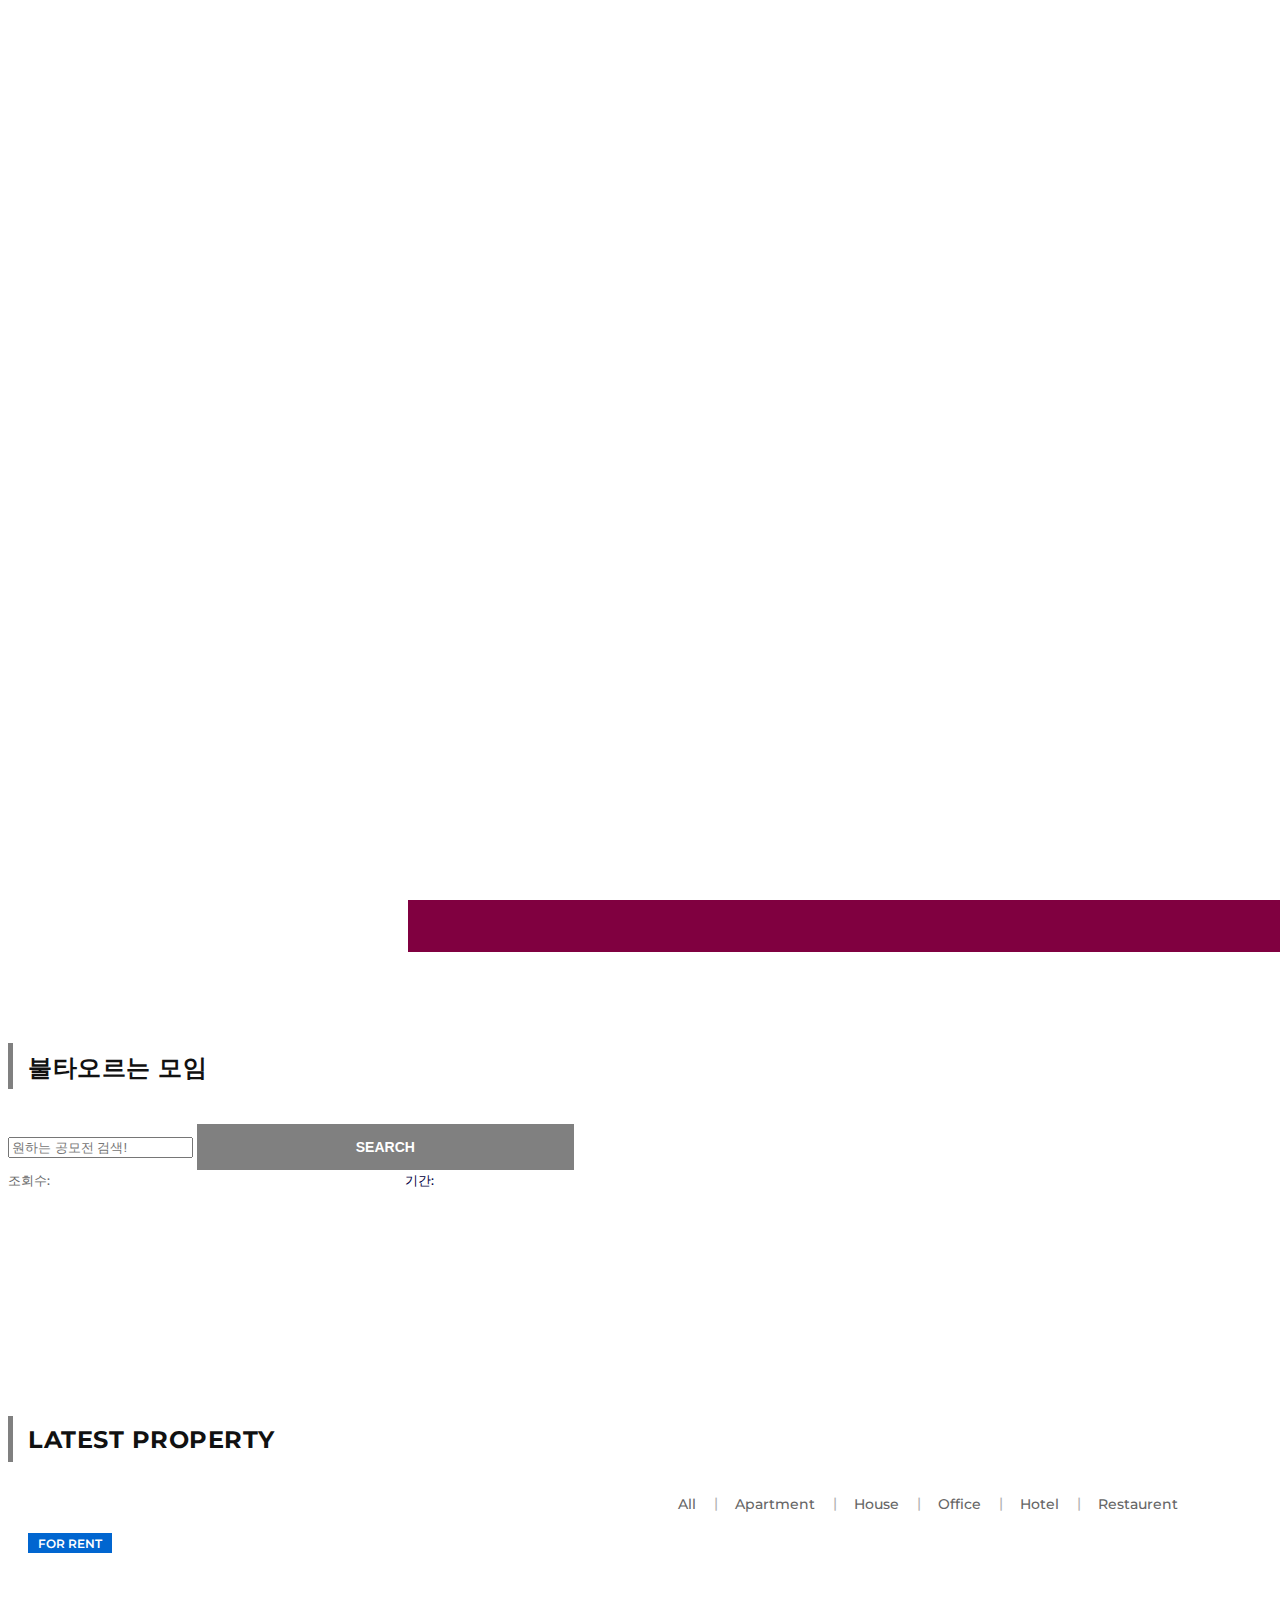
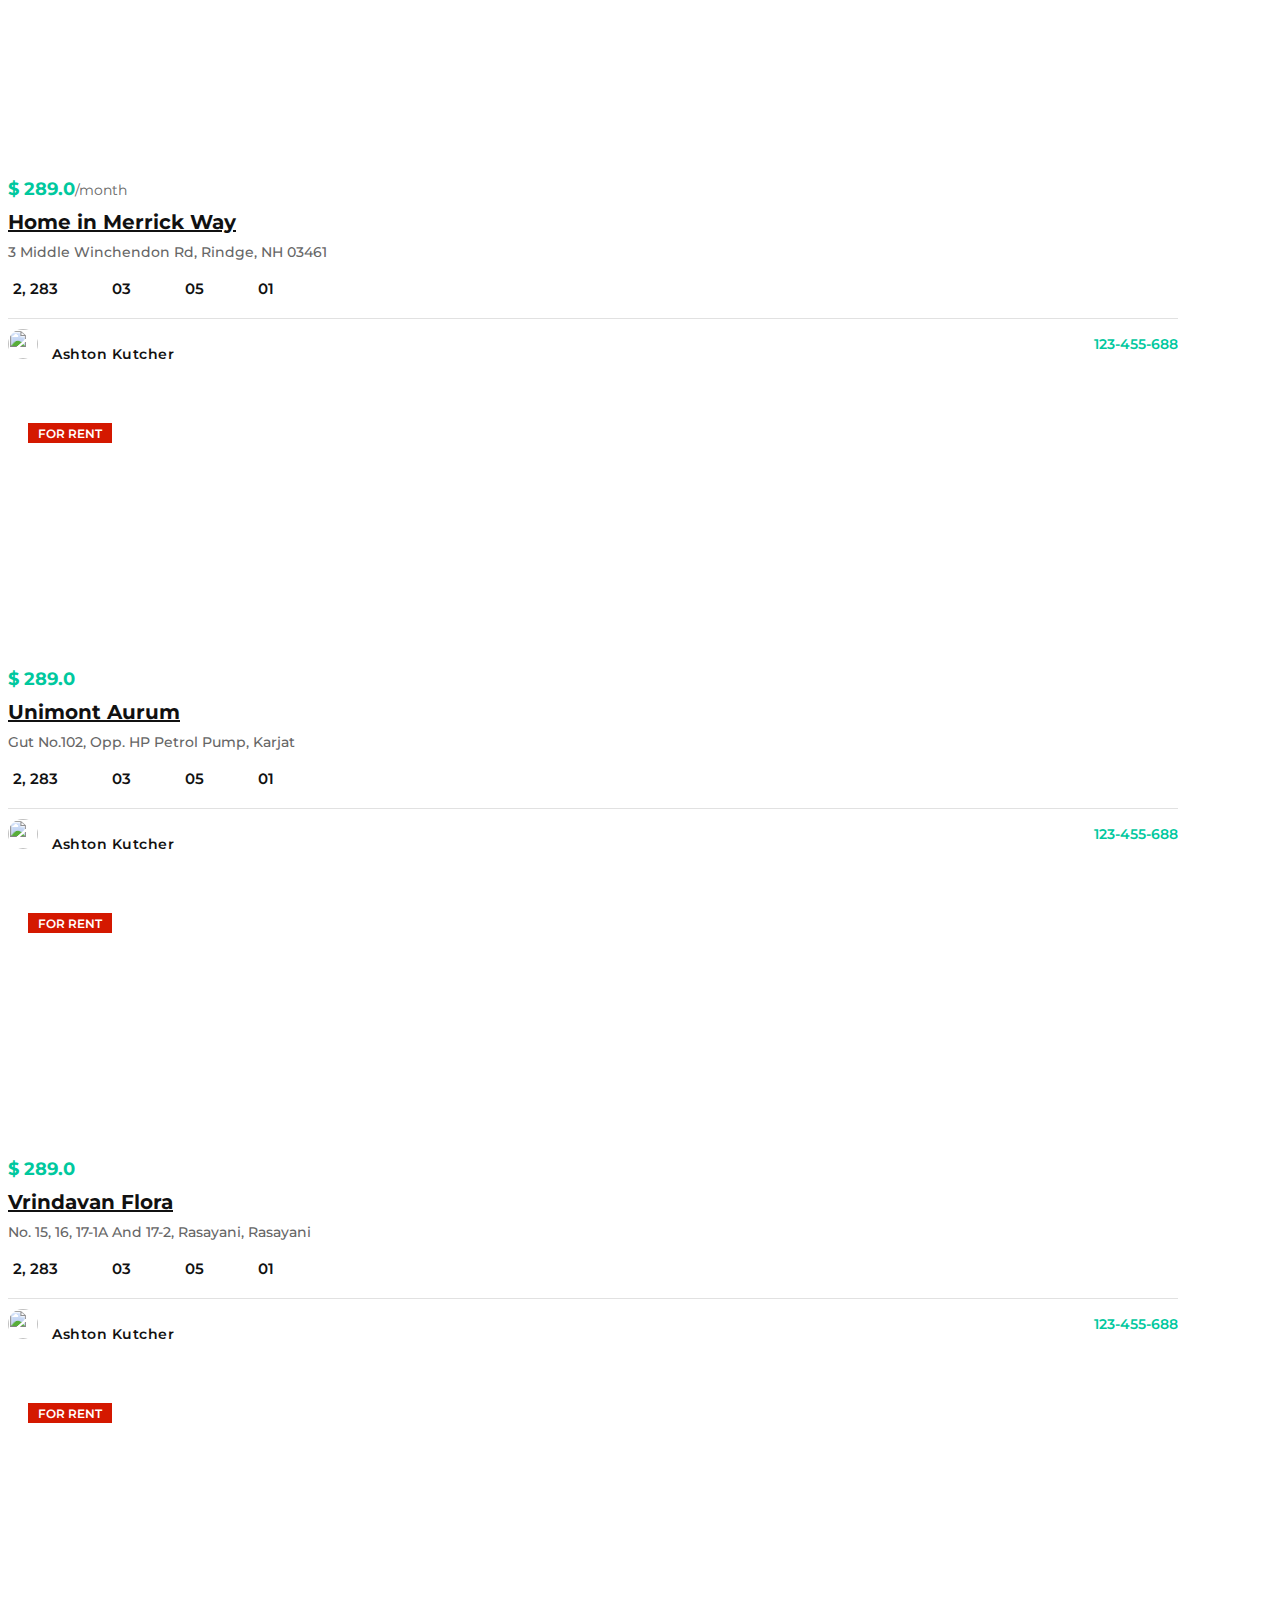
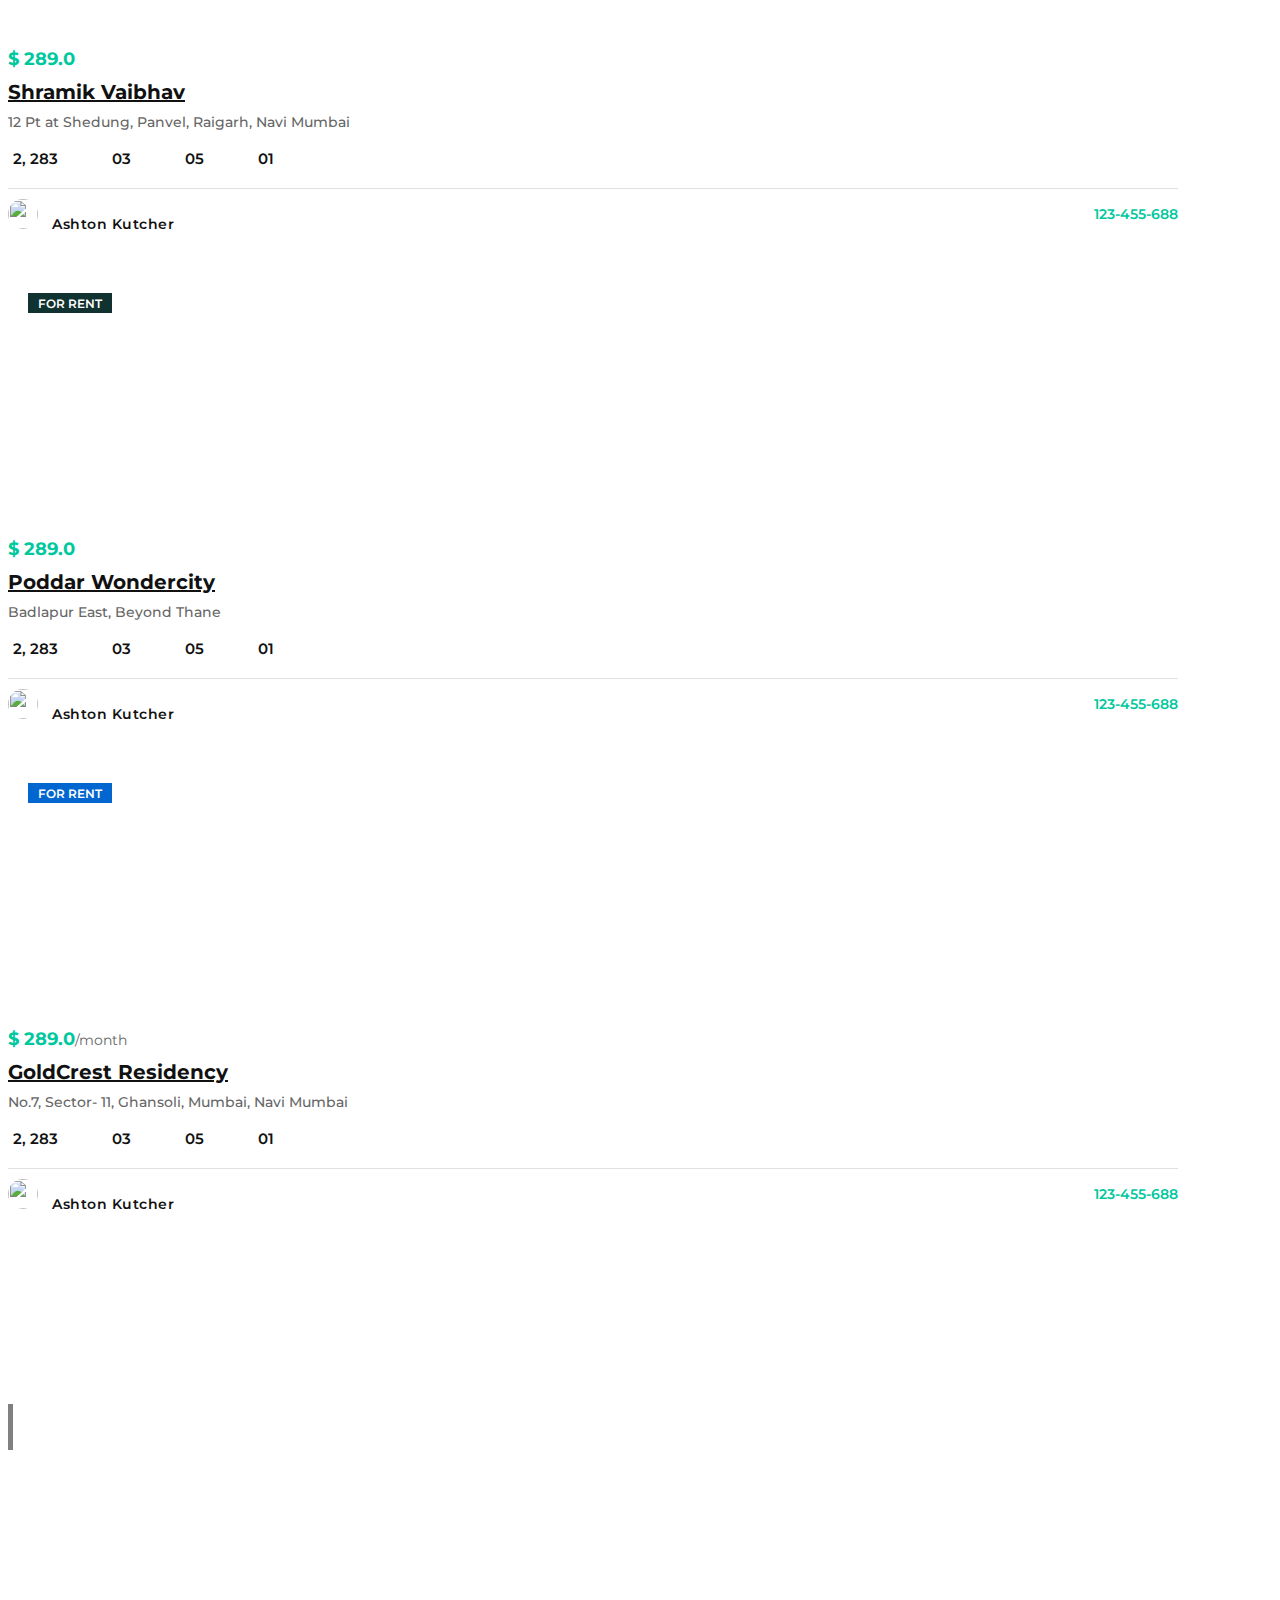
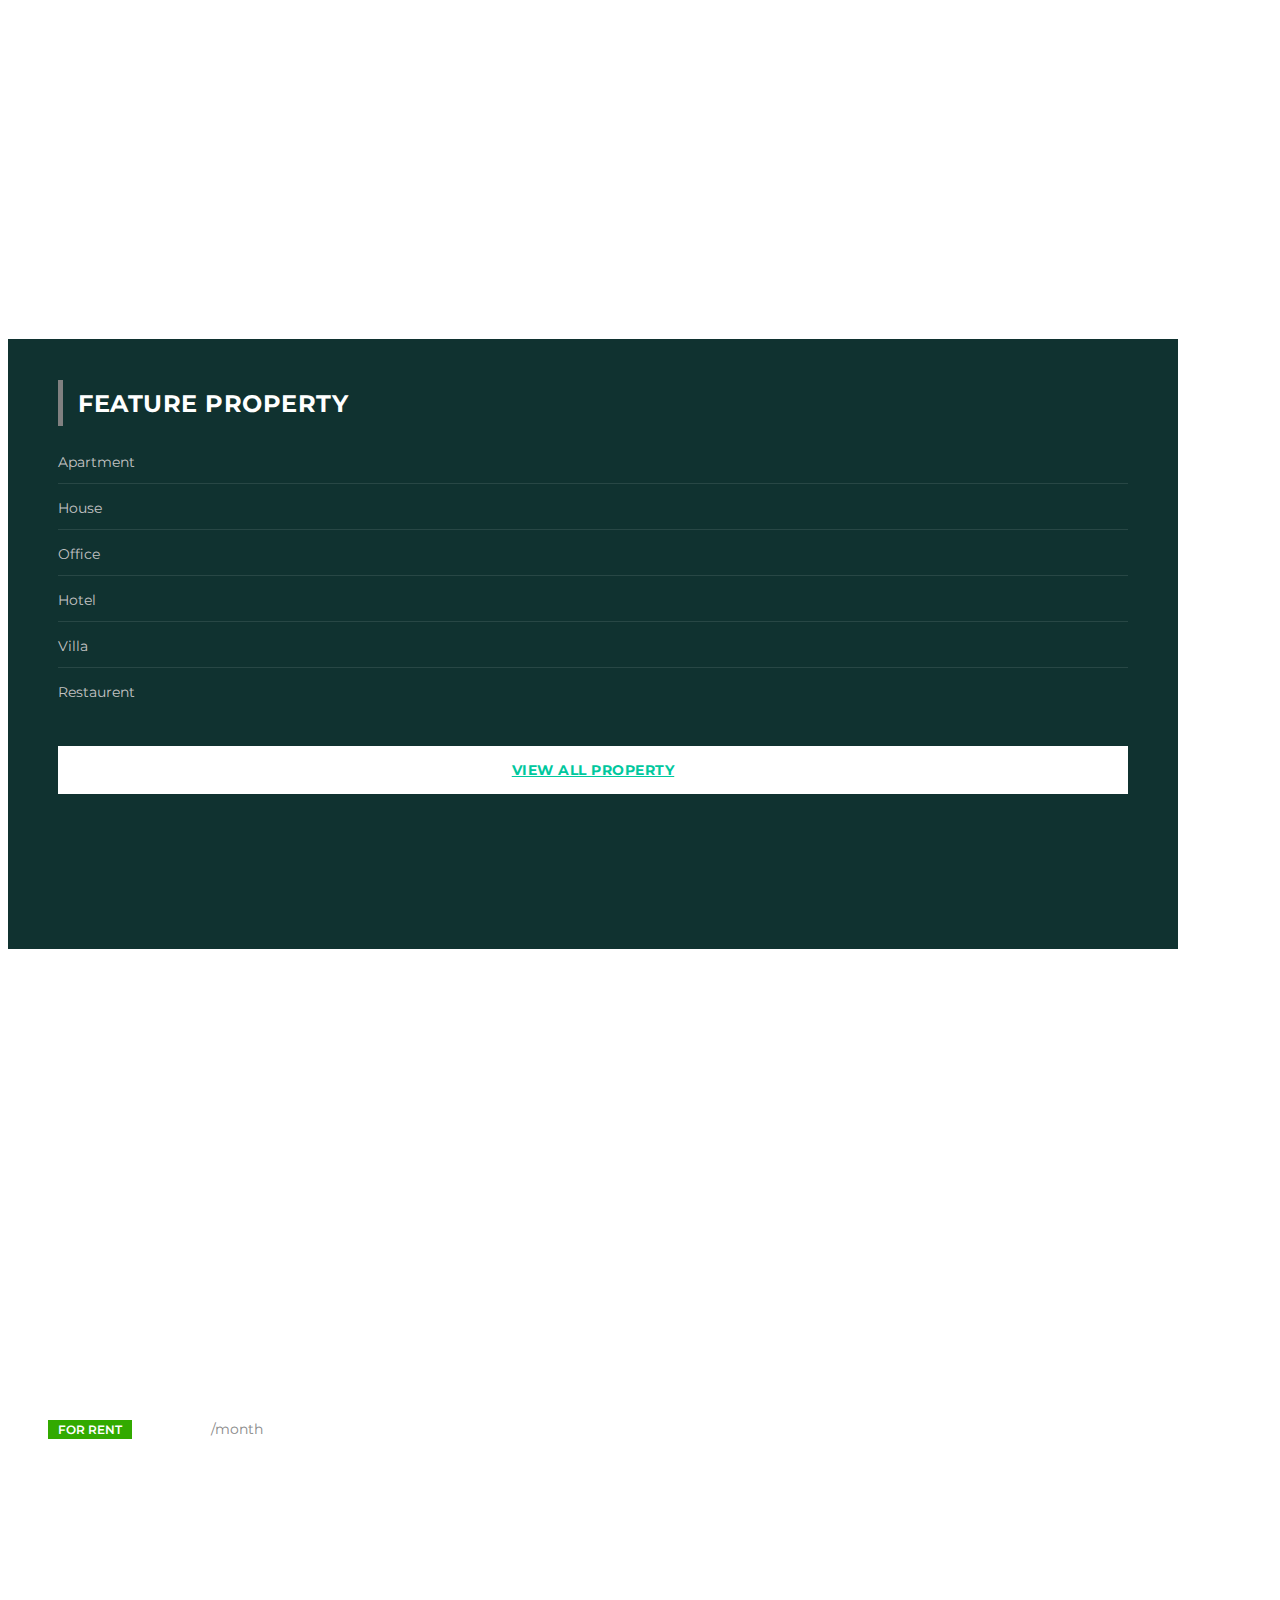
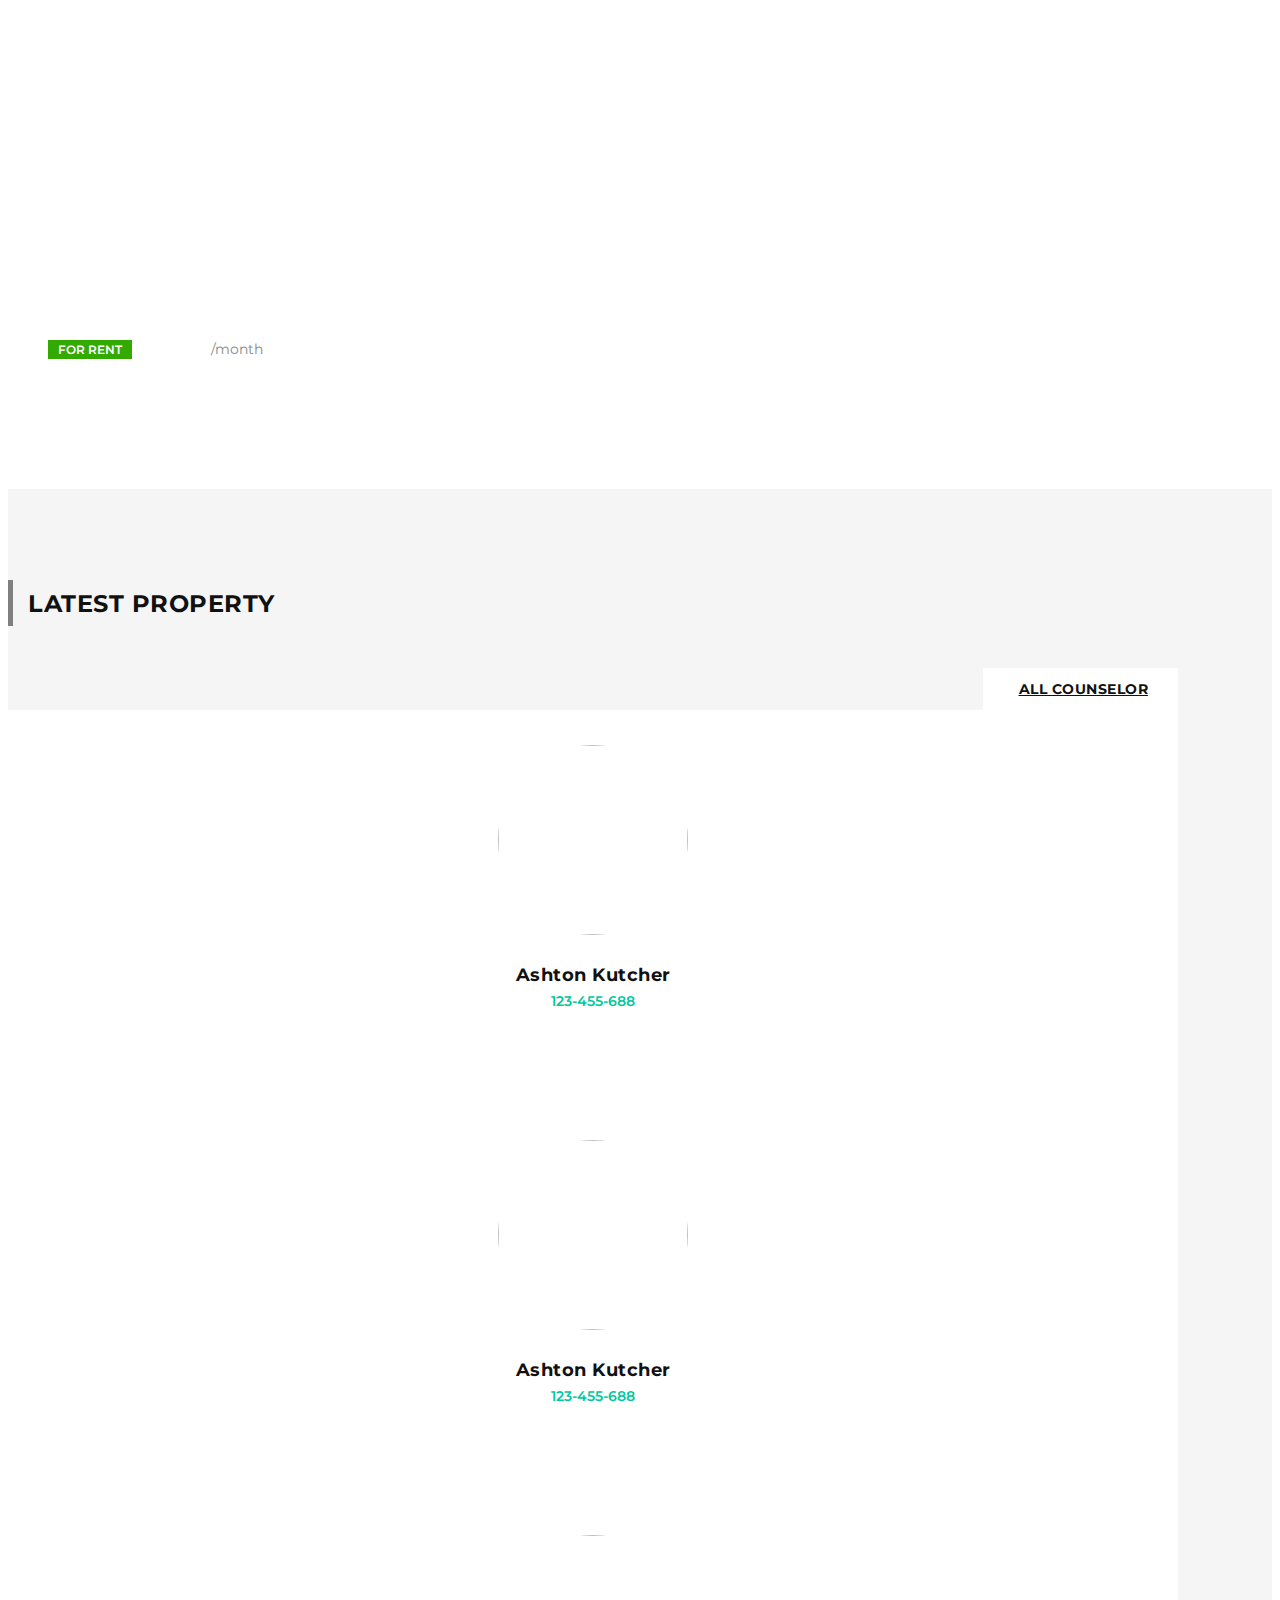
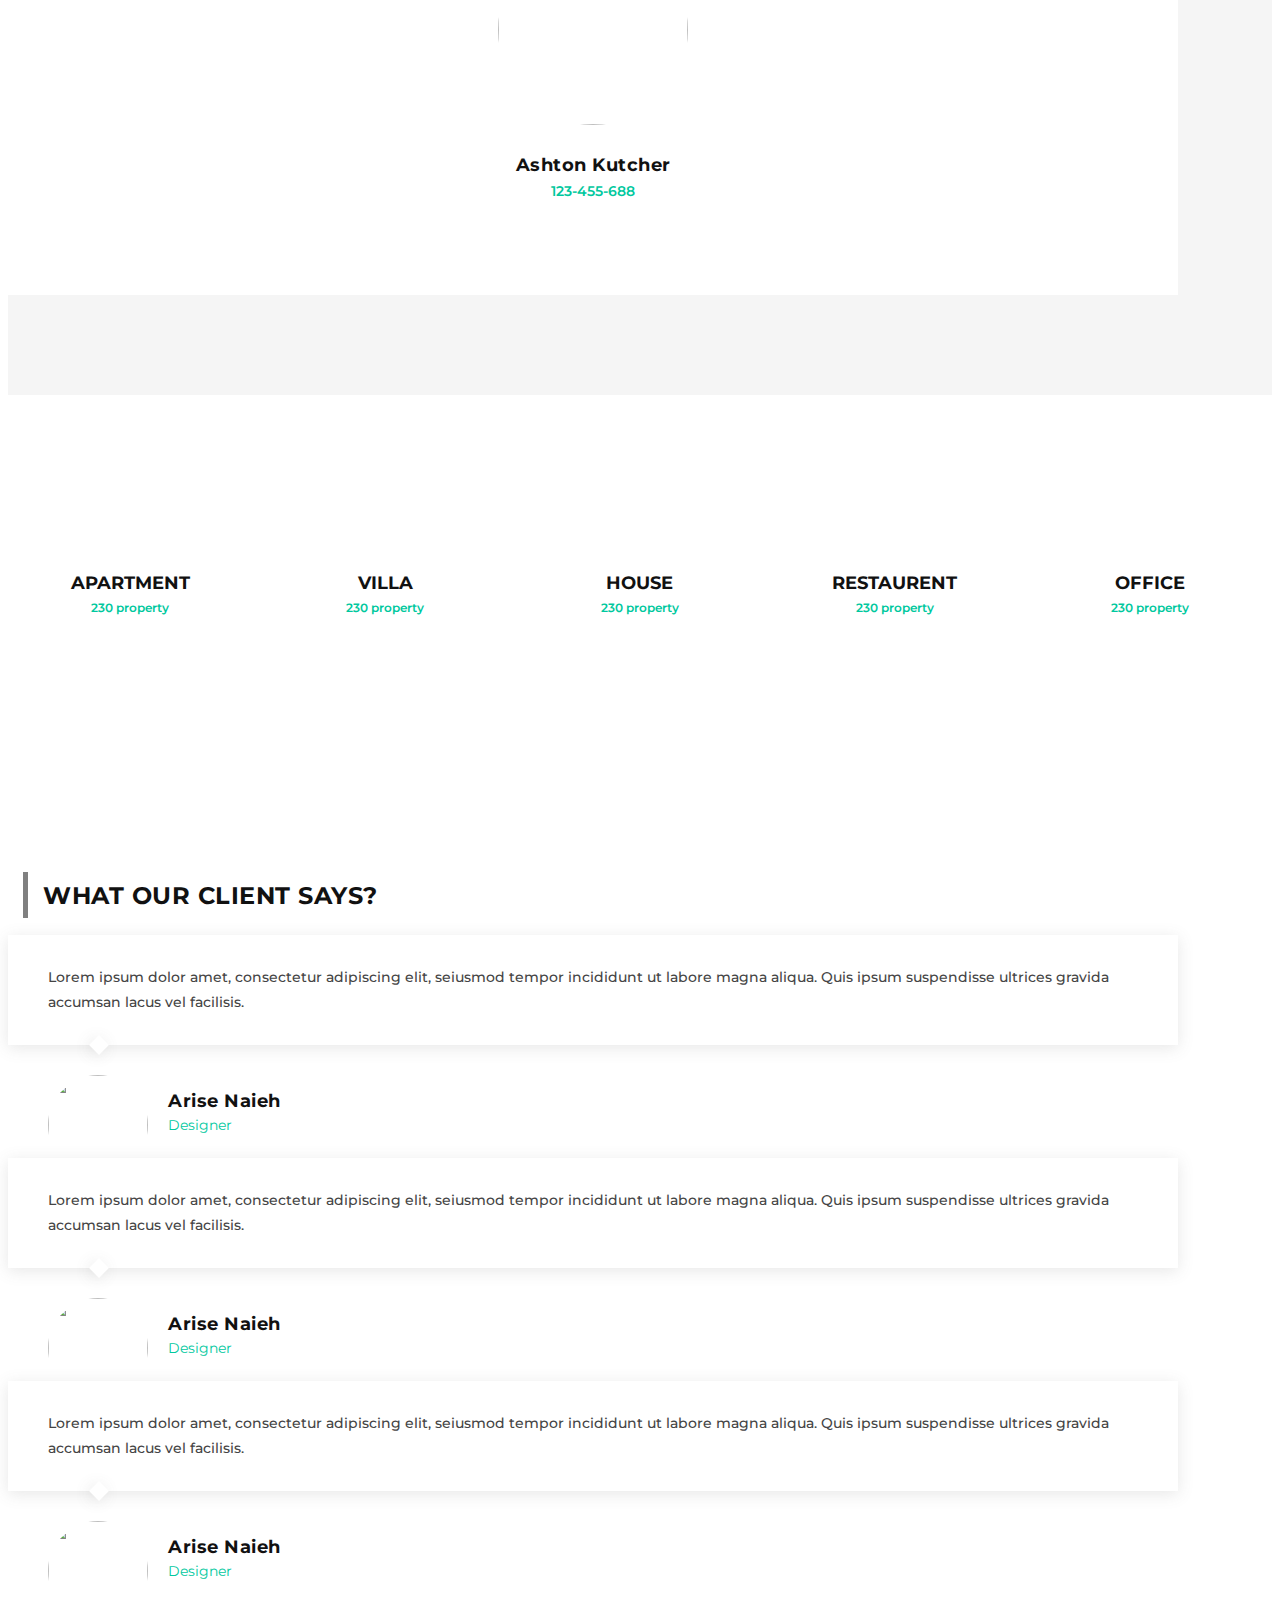
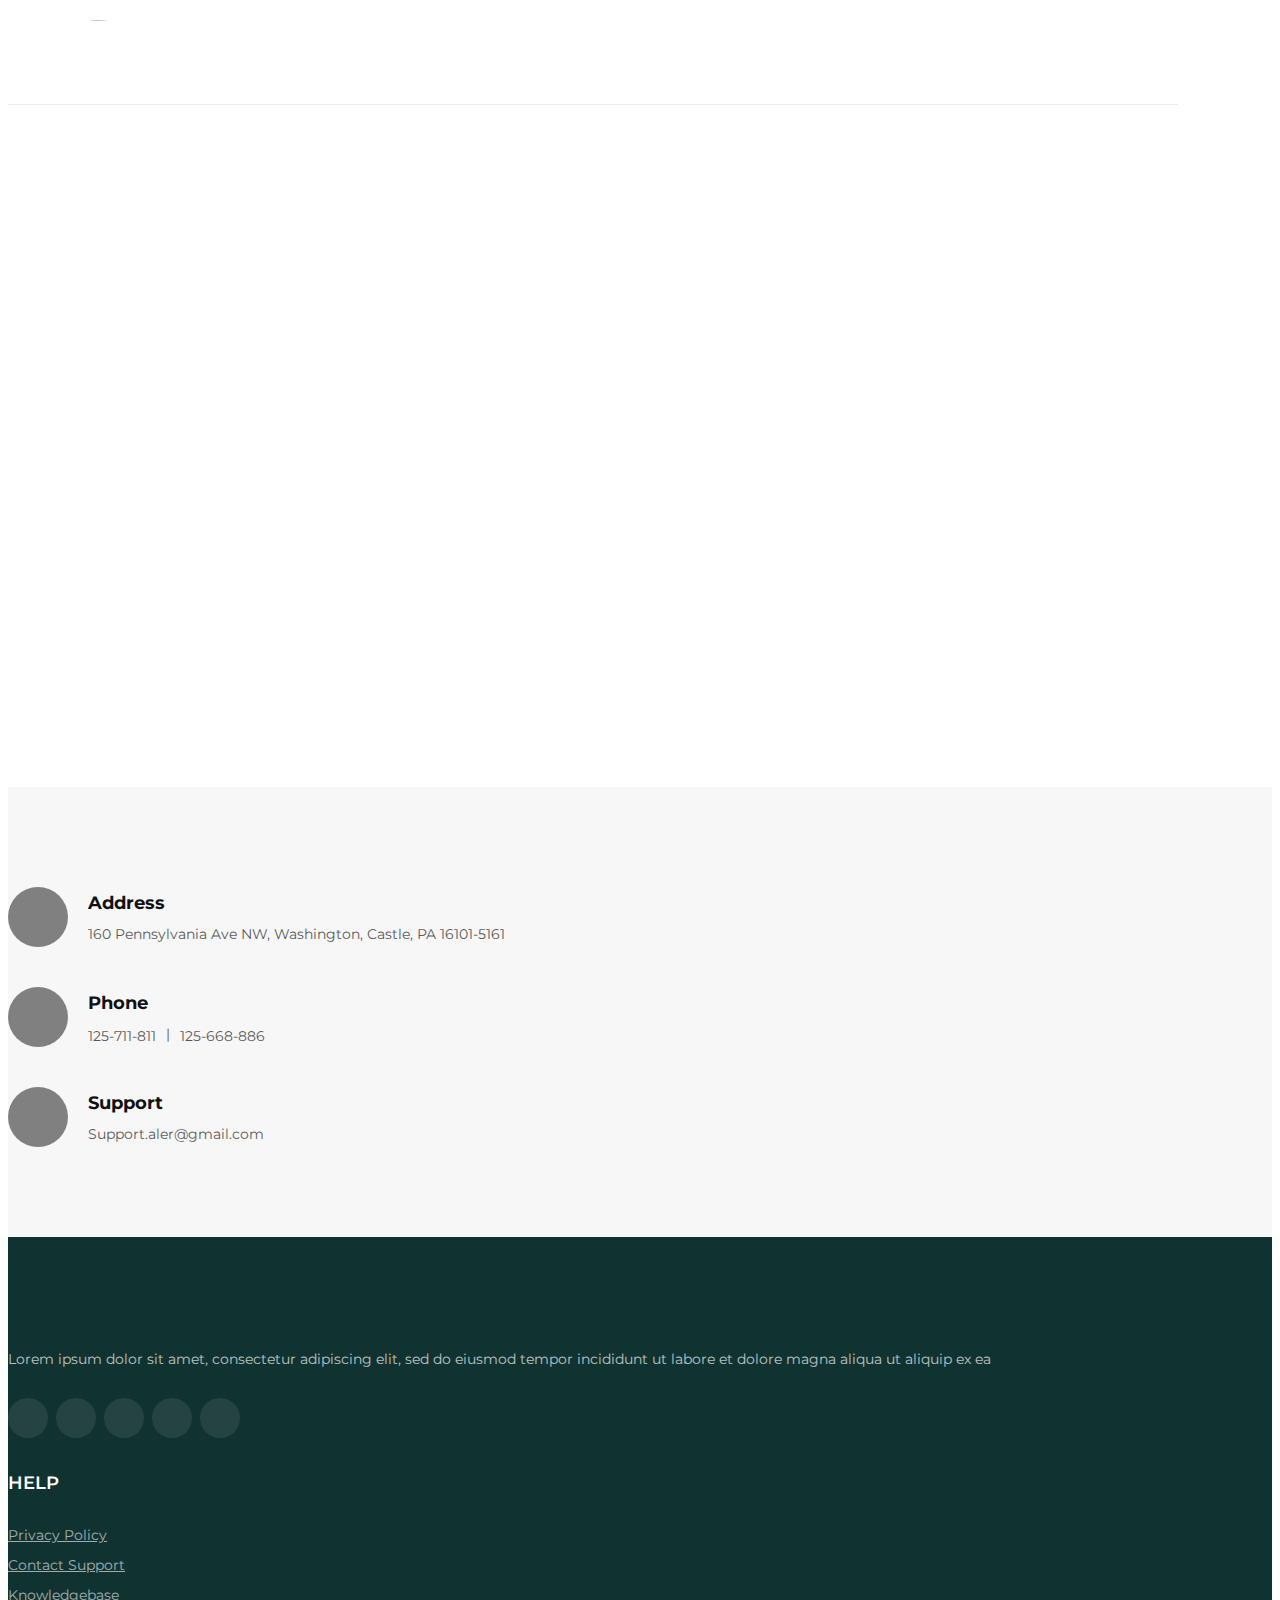
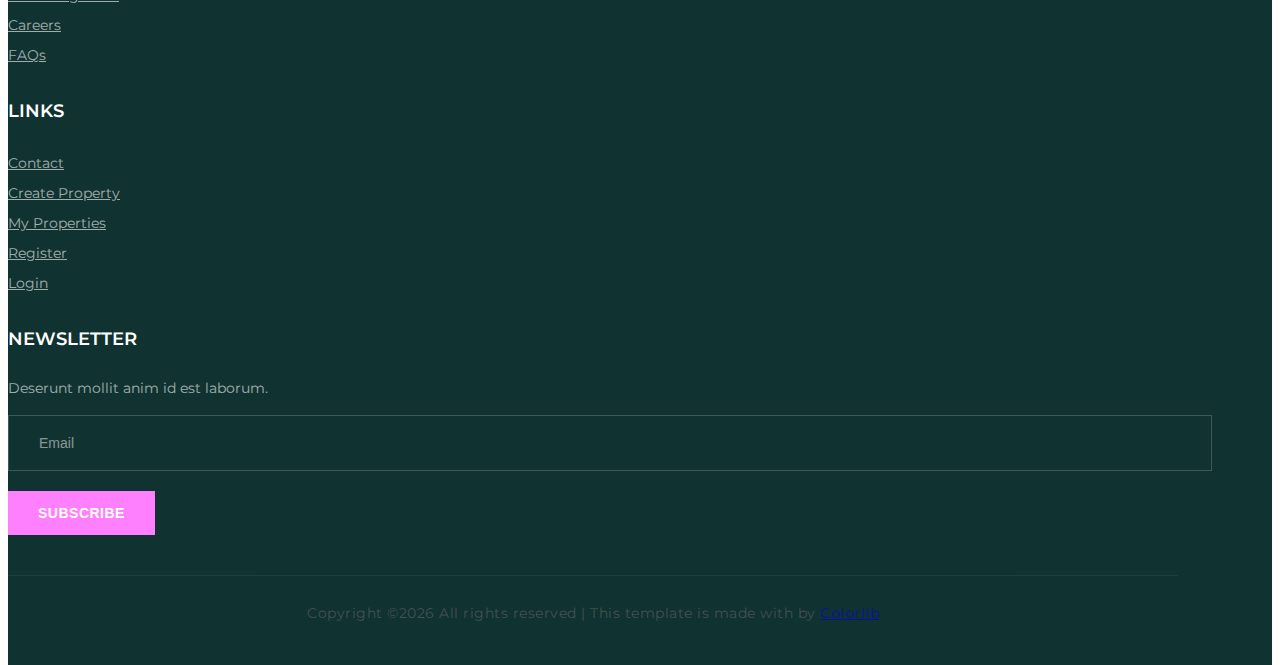
==== LarvaPro/src/main/webapp/index.html @ c8242082 "공모전 배너, 검색창" ====
<!DOCTYPE html>
<html lang="zxx">


<head>
    <meta charset="UTF-8">
    <meta name="description" content="Aler Template">
    <meta name="keywords" content="Aler, unica, creative, html">
    <meta name="viewport" content="width=device-width, initial-scale=1.0">
    <meta http-equiv="X-UA-Compatible" content="ie=edge">
    <title>Aler | Template</title>

    <!-- Google Font -->
    <link href="https://fonts.googleapis.com/css?family=Montserrat:300,400,500,600,700,800,900&display=swap"
        rel="stylesheet">
    <link href="https://fonts.googleapis.com/css?family=Lato:400,700,900&display=swap" rel="stylesheet">

    <!-- Css Styles -->
    <link rel="stylesheet" href="css/bootstrap.min.css" type="text/css">
    <link rel="stylesheet" href="css/font-awesome.min.css" type="text/css">
    <link rel="stylesheet" href="css/elegant-icons.css" type="text/css">
    <link rel="stylesheet" href="css/jquery-ui.min.css" type="text/css">
    <link rel="stylesheet" href="css/nice-select.css" type="text/css">
    <link rel="stylesheet" href="css/owl.carousel.min.css" type="text/css">
    <link rel="stylesheet" href="css/magnific-popup.css" type="text/css">
    <link rel="stylesheet" href="css/slicknav.min.css" type="text/css">
    <link rel="stylesheet" href="css/style.css" type="text/css">
</head>

<body>
    <!-- Page Preloder -->
    <div id="preloder">
        <div class="loader"></div>
    </div>

    <!-- Offcanvas Menu Wrapper Begin -->
    <div class="offcanvas-menu-overlay"></div>
    <div class="offcanvas-menu-wrapper">
        <div class="canvas-close">
            <span class="icon_close"></span>
        </div>
        <div class="logo">
            <a href="./index.html">
                <img src="img/logo/kka1.png" alt="">
            </a>
        </div>
        <div id="mobile-menu-wrap"></div>
        <div class="om-widget">
            <a href="loginJSP.jsp" class="hw-btn"><img src="img/logo/login1.png" alt=""></a>
        </div>
       
    </div>
    <!-- Offcanvas Menu Wrapper End -->

    <!-- Header Section Begin -->
    <header class="header-section">
        <div class="hs-top">
            <div class="container">
                <div class="ten">
                        <div class="logo">
                        	<a href="./index.html"><img src="img/logo/kka1.png" alt=""></a>
						</div>
                        <nav class="nav-menu">
                            <ul style="text-align:center; margin-left:15%;"><!-- 인라인 속성으로 변한 li들을 텍스트로 인식해 중앙정렬 하게 만들어 줌. -->
                                <li class="active">
                                	<a href="./index.html">메인</a>
                                	</li>
                                		<li><a href="#">마이페이지</a>
                                    		<ul class="dropdown" style="display:inline-block; width:150px;">
                                        		<li style="margin-right:40%"><a href="./property.html">내정보</a></li>
                                        		<li style="margin-right:10%"><a href="./profile.html">지원한 공모전</a></li>
                                        		<li style="margin-right:60%"><a href="./property-details.html">팀</a></li>
                                        		<li style="margin-right:40%"><a href="./property-comparison.html">쪽지함</a></li>
                                   			</ul>
                                		</li>
                                	<li><a href="./agents.html">공모전</a></li>
                                	<li><a href="./about.html">팀원모집</a></li>
                            </ul>
                        </nav>
                        	
                        
                    </div>
                <div class="">
                	<a href="loginJSP.jsp" style="margin-left:90%"><img src="img/logo/login1.png" alt=""></a>
                </div>
            </div>
            </div>
            <div class="canvas-open">
                    <span class="icon_menu"></span>
             </div>

        <div class="hs-nav" style="border-bottom: 2px solid #c0c0c0;">
            <div class="container">
                    <div class="pcntSearchText" style="margin:5%; margin-left:27%; height :40px; width : 600px;border:2px solid #1b5ac2; background : #ffffff;"">
                    	<input class = "textBar" type="text" placeholder="원하는 공모전 검색!" 
                    	style="font-size : 16px; width : 500px;height:100%; padding : 10px; border : 0px; outline : none; float : left;">
                    	<button class="searchBtn" style="width :50px;height :100%;border:0px;background : #1b5ac2; outline:none;float:right; color : #ffffff">검색</button>
             		</div>
                </div>
            </div>
 
        
    </header>
    <!-- Header End -->

    <!-- Hero Section Begin -->
    <section class="hero-section" style ="width : 1100px; height : 500px;
    	 margin : 50px 0px 0px 400px;position: relative;" >
        <div class="container" style = "width : 700px;  ">
            <div class="hs-slider owl-carousel">
                <div class="hs-item set-bg" data-setbg="img/hero/gong1.jpg">
                   
                </div>
                <div class="hs-item set-bg" data-setbg="img/hero/gongmoimg1.jpg">
                    <div class="row">
                        
                    </div>
                </div>
                <div class="hs-item set-bg" data-setbg="img/hero/gongmoimg2.jpg">
                    
                </div>
            </div>
        </div>
    </section>
    <!-- Hero Section End -->

    <!-- Search Section Begin -->
    <section class="search-section spad">
        <div class="container">
            <div class="row">
                <div class="col-lg-7">
                    <div class="section-title" >
                        <h4>불타오르는 모임</h4>
                    </div>
                </div>
                <div class="col-lg-5">
                	<div class="change-btn">
                        <div class="cb-item">

                        </div>
                    
                </div>
            </div>
            <div class="search-form-content">
                <form action="#" class="filter-form">
                
                    <div class="gongmoSearch">
                    	<input type="text" placeholder="원하는 공모전 검색!">
                    	<button type="button" class="search-btn sm-width">Search</button>
                    </div>
                    <div class="room-size-range-wrap sm-width">
                        <div class="price-text">
                            <label for="roomsizeRange">조회수:</label>
                            <input type="text" id="roomsizeRange" readonly>
                        </div>
                        <div id="roomsize-range" class="slider"></div>
                    </div>
                    <div class="price-range-wrap sm-width">
                        <div class="price-text">
                            <label for="priceRange">기간:</label>
                            <input type="text" id="priceRange" readonly>
                        </div>
                        <div id="price-range" class="slider"></div>
                    </div>
                    
                	    
                </form>
          </div>
          </div>
                       
    </section>
    <!-- Search Section End -->

    <!-- Property Section Begin -->
    <section class="property-section latest-property-section spad">
        <div class="container">
            <div class="row">
                <div class="col-lg-5">
                    <div class="section-title">
                        <h4>Latest PROPERTY</h4>
                    </div>
                </div>
                <div class="col-lg-7">
                    <div class="property-controls">
                        <ul>
                            <li data-filter="all">All</li>
                            <li data-filter=".apart">Apartment</li>
                            <li data-filter=".house">House</li>
                            <li data-filter=".office">Office</li>
                            <li data-filter=".hotel">Hotel</li>
                            <li data-filter=".restaurent">Restaurent</li>
                        </ul>
                    </div>
                </div>
            </div>
            <div class="row property-filter">
                <div class="col-lg-4 col-md-6 mix all house">
                    <div class="property-item">
                        <div class="pi-pic set-bg" data-setbg="img/property/property-1.jpg">
                            <div class="label">For rent</div>
                        </div>
                        <div class="pi-text">
                            <a href="#" class="heart-icon"><span class="icon_heart_alt"></span></a>
                            <div class="pt-price">$ 289.0<span>/month</span></div>
                            <h5><a href="#">Home in Merrick Way</a></h5>
                            <p><span class="icon_pin_alt"></span> 3 Middle Winchendon Rd, Rindge, NH 03461</p>
                            <ul>
                                <li><i class="fa fa-object-group"></i> 2, 283</li>
                                <li><i class="fa fa-bathtub"></i> 03</li>
                                <li><i class="fa fa-bed"></i> 05</li>
                                <li><i class="fa fa-automobile"></i> 01</li>
                            </ul>
                            <div class="pi-agent">
                                <div class="pa-item">
                                    <div class="pa-info">
                                        <img src="img/property/posted-by/pb-1.jpg" alt="">
                                        <h6>Ashton Kutcher</h6>
                                    </div>
                                    <div class="pa-text">
                                        123-455-688
                                    </div>
                                </div>
                            </div>
                        </div>
                    </div>
                </div>
                <div class="col-lg-4 col-md-6 mix all restaurent hotel">
                    <div class="property-item">
                        <div class="pi-pic set-bg" data-setbg="img/property/property-2.jpg">
                            <div class="label c-red">For rent</div>
                        </div>
                        <div class="pi-text">
                            <a href="#" class="heart-icon"><span class="icon_heart_alt"></span></a>
                            <div class="pt-price">$ 289.0</div>
                            <h5><a href="#">Unimont Aurum</a></h5>
                            <p><span class="icon_pin_alt"></span> Gut No.102, Opp. HP Petrol Pump, Karjat</p>
                            <ul>
                                <li><i class="fa fa-object-group"></i> 2, 283</li>
                                <li><i class="fa fa-bathtub"></i> 03</li>
                                <li><i class="fa fa-bed"></i> 05</li>
                                <li><i class="fa fa-automobile"></i> 01</li>
                            </ul>
                            <div class="pi-agent">
                                <div class="pa-item">
                                    <div class="pa-info">
                                        <img src="img/property/posted-by/pb-1.jpg" alt="">
                                        <h6>Ashton Kutcher</h6>
                                    </div>
                                    <div class="pa-text">
                                        123-455-688
                                    </div>
                                </div>
                            </div>
                        </div>
                    </div>
                </div>
                <div class="col-lg-4 col-md-6 mix all apart office">
                    <div class="property-item">
                        <div class="pi-pic set-bg" data-setbg="img/property/property-2.jpg">
                            <div class="label c-red">For rent</div>
                        </div>
                        <div class="pi-text">
                            <a href="#" class="heart-icon"><span class="icon_heart_alt"></span></a>
                            <div class="pt-price">$ 289.0</div>
                            <h5><a href="#">Vrindavan Flora</a></h5>
                            <p><span class="icon_pin_alt"></span> No. 15, 16, 17-1A And 17-2, Rasayani, Rasayani</p>
                            <ul>
                                <li><i class="fa fa-object-group"></i> 2, 283</li>
                                <li><i class="fa fa-bathtub"></i> 03</li>
                                <li><i class="fa fa-bed"></i> 05</li>
                                <li><i class="fa fa-automobile"></i> 01</li>
                            </ul>
                            <div class="pi-agent">
                                <div class="pa-item">
                                    <div class="pa-info">
                                        <img src="img/property/posted-by/pb-1.jpg" alt="">
                                        <h6>Ashton Kutcher</h6>
                                    </div>
                                    <div class="pa-text">
                                        123-455-688
                                    </div>
                                </div>
                            </div>
                        </div>
                    </div>
                </div>
                <div class="col-lg-4 col-md-6 mix all hotel restaruent">
                    <div class="property-item">
                        <div class="pi-pic set-bg" data-setbg="img/property/property-4.jpg">
                            <div class="label c-red">For rent</div>
                        </div>
                        <div class="pi-text">
                            <a href="#" class="heart-icon"><span class="icon_heart_alt"></span></a>
                            <div class="pt-price">$ 289.0</div>
                            <h5><a href="#">Shramik Vaibhav</a></h5>
                            <p><span class="icon_pin_alt"></span> 12 Pt at Shedung, Panvel, Raigarh, Navi Mumbai</p>
                            <ul>
                                <li><i class="fa fa-object-group"></i> 2, 283</li>
                                <li><i class="fa fa-bathtub"></i> 03</li>
                                <li><i class="fa fa-bed"></i> 05</li>
                                <li><i class="fa fa-automobile"></i> 01</li>
                            </ul>
                            <div class="pi-agent">
                                <div class="pa-item">
                                    <div class="pa-info">
                                        <img src="img/property/posted-by/pb-1.jpg" alt="">
                                        <h6>Ashton Kutcher</h6>
                                    </div>
                                    <div class="pa-text">
                                        123-455-688
                                    </div>
                                </div>
                            </div>
                        </div>
                    </div>
                </div>
                <div class="col-lg-4 col-md-6 mix all office hotel">
                    <div class="property-item">
                        <div class="pi-pic set-bg" data-setbg="img/property/property-5.jpg">
                            <div class="label c-magenta">For rent</div>
                        </div>
                        <div class="pi-text">
                            <a href="#" class="heart-icon"><span class="icon_heart_alt"></span></a>
                            <div class="pt-price">$ 289.0</div>
                            <h5><a href="#">Poddar Wondercity</a></h5>
                            <p><span class="icon_pin_alt"></span> Badlapur East, Beyond Thane</p>
                            <ul>
                                <li><i class="fa fa-object-group"></i> 2, 283</li>
                                <li><i class="fa fa-bathtub"></i> 03</li>
                                <li><i class="fa fa-bed"></i> 05</li>
                                <li><i class="fa fa-automobile"></i> 01</li>
                            </ul>
                            <div class="pi-agent">
                                <div class="pa-item">
                                    <div class="pa-info">
                                        <img src="img/property/posted-by/pb-1.jpg" alt="">
                                        <h6>Ashton Kutcher</h6>
                                    </div>
                                    <div class="pa-text">
                                        123-455-688
                                    </div>
                                </div>
                            </div>
                        </div>
                    </div>
                </div>
                <div class="col-lg-4 col-md-6 mix house apart office">
                    <div class="property-item">
                        <div class="pi-pic set-bg" data-setbg="img/property/property-6.jpg">
                            <div class="label">For rent</div>
                        </div>
                        <div class="pi-text">
                            <a href="#" class="heart-icon"><span class="icon_heart_alt"></span></a>
                            <div class="pt-price">$ 289.0<span>/month</span></div>
                            <h5><a href="#">GoldCrest Residency</a></h5>
                            <p><span class="icon_pin_alt"></span> No.7, Sector- 11, Ghansoli, Mumbai, Navi Mumbai</p>
                            <ul>
                                <li><i class="fa fa-object-group"></i> 2, 283</li>
                                <li><i class="fa fa-bathtub"></i> 03</li>
                                <li><i class="fa fa-bed"></i> 05</li>
                                <li><i class="fa fa-automobile"></i> 01</li>
                            </ul>
                            <div class="pi-agent">
                                <div class="pa-item">
                                    <div class="pa-info">
                                        <img src="img/property/posted-by/pb-1.jpg" alt="">
                                        <h6>Ashton Kutcher</h6>
                                    </div>
                                    <div class="pa-text">
                                        123-455-688
                                    </div>
                                </div>
                            </div>
                        </div>
                    </div>
                </div>
            </div>
        </div>
    </section>
    <!-- Property Section End -->

    <!-- Chooseus Section Begin -->
    <section class="chooseus-section spad set-bg" data-setbg="img/chooseus/chooseus-bg.jpg">
        <div class="container">
            <div class="row">
                <div class="col-lg-8">
                    <div class="chooseus-text">
                        <div class="section-title">
                            <h4>Why choose us</h4>
                        </div>
                        <p>Lorem Ipsum has been the industry’s standard dummy text ever since the 1500s, when an unknown
                            printer took a galley of type and scrambled it to make a type specimen book.</p>
                    </div>
                    <div class="chooseus-features">
                        <div class="cf-item">
                            <div class="cf-pic">
                                <img src="img/chooseus/chooseus-icon-1.png" alt="">
                            </div>
                            <div class="cf-text">
                                <h5>Find your future home</h5>
                                <p>We help you find a new home by offering a smart real estate.</p>
                            </div>
                        </div>
                        <div class="cf-item">
                            <div class="cf-pic">
                                <img src="img/chooseus/chooseus-icon-2.png" alt="">
                            </div>
                            <div class="cf-text">
                                <h5>Buy or rent homes</h5>
                                <p>Millions of houses and apartments in your favourite cities</p>
                            </div>
                        </div>
                        <div class="cf-item">
                            <div class="cf-pic">
                                <img src="img/chooseus/chooseus-icon-3.png" alt="">
                            </div>
                            <div class="cf-text">
                                <h5>Experienced agents</h5>
                                <p>Find an agent who knows your market best</p>
                            </div>
                        </div>
                        <div class="cf-item">
                            <div class="cf-pic">
                                <img src="img/chooseus/chooseus-icon-4.png" alt="">
                            </div>
                            <div class="cf-text">
                                <h5>List your own property</h5>
                                <p>Sign up now and sell or rent your own properties</p>
                            </div>
                        </div>
                    </div>
                </div>
            </div>
        </div>
    </section>
    <!-- Chooseus Section End -->

    <!-- Feature Property Section Begin -->
    <section class="feature-property-section spad">
        <div class="container">
            <div class="row">
                <div class="col-lg-4 p-0">
                    <div class="feature-property-left">
                        <div class="section-title">
                            <h4>Feature PROPERTY</h4>
                        </div>
                        <ul>
                            <li>Apartment</li>
                            <li>House</li>
                            <li>Office</li>
                            <li>Hotel</li>
                            <li>Villa</li>
                            <li>Restaurent</li>
                        </ul>
                        <a href="#">View all property</a>
                    </div>
                </div>
                <div class="col-lg-8 p-0">
                    <div class="fp-slider owl-carousel">
                        <div class="fp-item set-bg" data-setbg="img/feature-property/fp-1.jpg">
                            <div class="fp-text">
                                <h5 class="title">Home in Merrick Way</h5>
                                <p><span class="icon_pin_alt"></span> 3 Middle Winchendon Rd, Rindge, NH 03461</p>
                                <div class="label">For Rent</div>
                                <h5>$ 289.0<span>/month</span></h5>
                                <ul>
                                    <li><i class="fa fa-object-group"></i> 2, 283</li>
                                    <li><i class="fa fa-bathtub"></i> 03</li>
                                    <li><i class="fa fa-bed"></i> 05</li>
                                    <li><i class="fa fa-automobile"></i> 01</li>
                                </ul>
                            </div>
                        </div>
                        <div class="fp-item set-bg" data-setbg="img/feature-property/fp-2.jpg">
                            <div class="fp-text">
                                <h5 class="title">Home in Merrick Way</h5>
                                <p><span class="icon_pin_alt"></span> 3 Middle Winchendon Rd, Rindge, NH 03461</p>
                                <div class="label">For Rent</div>
                                <h5>$ 289.0<span>/month</span></h5>
                                <ul>
                                    <li><i class="fa fa-object-group"></i> 2, 283</li>
                                    <li><i class="fa fa-bathtub"></i> 03</li>
                                    <li><i class="fa fa-bed"></i> 05</li>
                                    <li><i class="fa fa-automobile"></i> 01</li>
                                </ul>
                            </div>
                        </div>
                    </div>
                </div>
            </div>
        </div>
    </section>
    <!-- Feature Property Section End -->

    <!-- Team Section Begin -->
    <section class="team-section spad">
        <div class="container">
            <div class="row">
                <div class="col-lg-8 col-md-8">
                    <div class="section-title">
                        <h4>Latest Property</h4>
                    </div>
                </div>
                <div class="col-lg-4 col-md-4">
                    <div class="team-btn">
                        <a href="#"><i class="fa fa-user"></i> ALL counselor</a>
                    </div>
                </div>
            </div>
            <div class="row">
                <div class="col-md-4">
                    <div class="ts-item">
                        <div class="ts-text">
                            <img src="img/team/team-1.jpg" alt="">
                            <h5>Ashton Kutcher</h5>
                            <span>123-455-688</span>
                            <p>Ipsum dolor amet, consectetur adipiscing elit, eiusmod tempor incididunt lorem.</p>
                            <div class="ts-social">
                                <a href="#"><i class="fa fa-facebook"></i></a>
                                <a href="#"><i class="fa fa-twitter"></i></a>
                                <a href="#"><i class="fa fa-envelope-o"></i></a>
                            </div>
                        </div>
                    </div>
                </div>
                <div class="col-md-4">
                    <div class="ts-item">
                        <div class="ts-text">
                            <img src="img/team/team-2.jpg" alt="">
                            <h5>Ashton Kutcher</h5>
                            <span>123-455-688</span>
                            <p>Ipsum dolor amet, consectetur adipiscing elit, eiusmod tempor incididunt lorem.</p>
                            <div class="ts-social">
                                <a href="#"><i class="fa fa-facebook"></i></a>
                                <a href="#"><i class="fa fa-twitter"></i></a>
                                <a href="#"><i class="fa fa-envelope-o"></i></a>
                            </div>
                        </div>
                    </div>
                </div>
                <div class="col-md-4">
                    <div class="ts-item">
                        <div class="ts-text">
                            <img src="img/team/team-3.jpg" alt="">
                            <h5>Ashton Kutcher</h5>
                            <span>123-455-688</span>
                            <p>Ipsum dolor amet, consectetur adipiscing elit, eiusmod tempor incididunt lorem.</p>
                            <div class="ts-social">
                                <a href="#"><i class="fa fa-facebook"></i></a>
                                <a href="#"><i class="fa fa-twitter"></i></a>
                                <a href="#"><i class="fa fa-envelope-o"></i></a>
                            </div>
                        </div>
                    </div>
                </div>
            </div>
        </div>
    </section>
    <!-- Team Section End -->

    <!-- Categories Section Begin -->
    <section class="categories-section">
        <div class="cs-item-list">
            <div class="cs-item set-bg" data-setbg="img/categories/cat-1.jpg">
                <div class="cs-text">
                    <h5>Apartment</h5>
                    <span>230 property</span>
                </div>
            </div>
            <div class="cs-item set-bg" data-setbg="img/categories/cat-2.jpg">
                <div class="cs-text">
                    <h5>Villa</h5>
                    <span>230 property</span>
                </div>
            </div>
            <div class="cs-item set-bg" data-setbg="img/categories/cat-3.jpg">
                <div class="cs-text">
                    <h5>House</h5>
                    <span>230 property</span>
                </div>
            </div>
            <div class="cs-item set-bg" data-setbg="img/categories/cat-4.jpg">
                <div class="cs-text">
                    <h5>Restaurent</h5>
                    <span>230 property</span>
                </div>
            </div>
            <div class="cs-item set-bg" data-setbg="img/categories/cat-5.jpg">
                <div class="cs-text">
                    <h5>Office</h5>
                    <span>230 property</span>
                </div>
            </div>
        </div>
    </section>
    <!-- Categories Section End -->

    <!-- Testimonial Section Begin -->
    <section class="testimonial-section spad">
        <div class="container">
            <div class="row">
                <div class="col-lg-12">
                    <div class="section-title">
                        <h4>What our client says?</h4>
                    </div>
                </div>
            </div>
            <div class="row testimonial-slider owl-carousel">
                <div class="col-lg-6">
                    <div class="testimonial-item">
                        <div class="ti-text">
                            <p>Lorem ipsum dolor amet, consectetur adipiscing elit, seiusmod tempor incididunt ut labore
                                magna aliqua. Quis ipsum suspendisse ultrices gravida accumsan lacus vel facilisis.</p>
                        </div>
                        <div class="ti-author">
                            <div class="ta-pic">
                                <img src="img/testimonial-author/ta-1.jpg" alt="">
                            </div>
                            <div class="ta-text">
                                <h5>Arise Naieh</h5>
                                <span>Designer</span>
                                <div class="ta-rating">
                                    <i class="fa fa-star"></i>
                                    <i class="fa fa-star"></i>
                                    <i class="fa fa-star"></i>
                                    <i class="fa fa-star"></i>
                                    <i class="fa fa-star"></i>
                                </div>
                            </div>
                        </div>
                    </div>
                </div>
                <div class="col-lg-6">
                    <div class="testimonial-item">
                        <div class="ti-text">
                            <p>Lorem ipsum dolor amet, consectetur adipiscing elit, seiusmod tempor incididunt ut labore
                                magna aliqua. Quis ipsum suspendisse ultrices gravida accumsan lacus vel facilisis.</p>
                        </div>
                        <div class="ti-author">
                            <div class="ta-pic">
                                <img src="img/testimonial-author/ta-2.jpg" alt="">
                            </div>
                            <div class="ta-text">
                                <h5>Arise Naieh</h5>
                                <span>Designer</span>
                                <div class="ta-rating">
                                    <i class="fa fa-star"></i>
                                    <i class="fa fa-star"></i>
                                    <i class="fa fa-star"></i>
                                    <i class="fa fa-star"></i>
                                    <i class="fa fa-star"></i>
                                </div>
                            </div>
                        </div>
                    </div>
                </div>
                <div class="col-lg-6">
                    <div class="testimonial-item">
                        <div class="ti-text">
                            <p>Lorem ipsum dolor amet, consectetur adipiscing elit, seiusmod tempor incididunt ut labore
                                magna aliqua. Quis ipsum suspendisse ultrices gravida accumsan lacus vel facilisis.</p>
                        </div>
                        <div class="ti-author">
                            <div class="ta-pic">
                                <img src="img/testimonial-author/ta-1.jpg" alt="">
                            </div>
                            <div class="ta-text">
                                <h5>Arise Naieh</h5>
                                <span>Designer</span>
                                <div class="ta-rating">
                                    <i class="fa fa-star"></i>
                                    <i class="fa fa-star"></i>
                                    <i class="fa fa-star"></i>
                                    <i class="fa fa-star"></i>
                                    <i class="fa fa-star"></i>
                                </div>
                            </div>
                        </div>
                    </div>
                </div>
            </div>
        </div>
    </section>
    <!-- Testimonial Section End -->

    <!-- Logo Carousel Begin -->
    <div class="logo-carousel">
        <div class="container">
            <div class="lc-slider owl-carousel">
                <a href="#" class="lc-item">
                    <div class="lc-item-inner">
                        <img src="img/logo-carousel/lc-1.png" alt="">
                    </div>
                </a>
                <a href="#" class="lc-item">
                    <div class="lc-item-inner">
                        <img src="img/logo-carousel/lc-2.png" alt="">
                    </div>
                </a>
                <a href="#" class="lc-item">
                    <div class="lc-item-inner">
                        <img src="img/logo-carousel/lc-3.png" alt="">
                    </div>
                </a>
                <a href="#" class="lc-item">
                    <div class="lc-item-inner">
                        <img src="img/logo-carousel/lc-4.png" alt="">
                    </div>
                </a>
                <a href="#" class="lc-item">
                    <div class="lc-item-inner">
                        <img src="img/logo-carousel/lc-5.png" alt="">
                    </div>
                </a>
                <a href="#" class="lc-item">
                    <div class="lc-item-inner">
                        <img src="img/logo-carousel/lc-6.png" alt="">
                    </div>
                </a>
            </div>
        </div>
    </div>
    <!-- Logo Carousel End -->

    <!-- Contact Section Begin -->
    <section class="contact-section">
        <div class="container">
            <div class="row">
                <div class="col-lg-6">
                    <div class="contact-info">
                        <div class="ci-item">
                            <div class="ci-icon">
                                <i class="fa fa-map-marker"></i>
                            </div>
                            <div class="ci-text">
                                <h5>Address</h5>
                                <p>160 Pennsylvania Ave NW, Washington, Castle, PA 16101-5161</p>
                            </div>
                        </div>
                        <div class="ci-item">
                            <div class="ci-icon">
                                <i class="fa fa-mobile"></i>
                            </div>
                            <div class="ci-text">
                                <h5>Phone</h5>
                                <ul>
                                    <li>125-711-811</li>
                                    <li>125-668-886</li>
                                </ul>
                            </div>
                        </div>
                        <div class="ci-item">
                            <div class="ci-icon">
                                <i class="fa fa-headphones"></i>
                            </div>
                            <div class="ci-text">
                                <h5>Support</h5>
                                <p>Support.aler@gmail.com</p>
                            </div>
                        </div>
                    </div>
                </div>
            </div>
        </div>
        <div class="cs-map">
            <iframe
                src="https://www.google.com/maps/embed?pb=!1m18!1m12!1m3!1d735515.5813275519!2d-80.41163541934742!3d43.93644386501528!2m3!1f0!2f0!3f0!3m2!1i1024!2i768!4f13.1!3m3!1m2!1s0x882a55bbf3de23d7%3A0x3ada5af229b47375!2sMono%2C%20ON%2C%20Canada!5e0!3m2!1sen!2sbd!4v1583262687289!5m2!1sen!2sbd"
                height="450" style="border:0;" allowfullscreen=""></iframe>
        </div>
    </section>
    <!-- Contact Section End -->

    <!-- Footer Section Begin -->
    <footer class="footer-section">
        <div class="container">
            <div class="row">
                <div class="col-lg-4 col-md-6">
                    <div class="fs-about">
                        <div class="fs-logo">
                            <a href="#">
                                <img src="img/f-logo.png" alt="">
                            </a>
                        </div>
                        <p>Lorem ipsum dolor sit amet, consectetur adipiscing elit, sed do eiusmod tempor incididunt ut
                            labore et dolore magna aliqua ut aliquip ex ea</p>
                        <div class="fs-social">
                            <a href="#"><i class="fa fa-facebook"></i></a>
                            <a href="#"><i class="fa fa-twitter"></i></a>
                            <a href="#"><i class="fa fa-youtube-play"></i></a>
                            <a href="#"><i class="fa fa-instagram"></i></a>
                            <a href="#"><i class="fa fa-pinterest-p"></i></a>
                        </div>
                    </div>
                </div>
                <div class="col-lg-2 col-sm-6">
                    <div class="fs-widget">
                        <h5>Help</h5>
                        <ul>
                            <li><a href="#">Privacy Policy</a></li>
                            <li><a href="#">Contact Support</a></li>
                            <li><a href="#">Knowledgebase</a></li>
                            <li><a href="#">Careers</a></li>
                            <li><a href="#">FAQs</a></li>
                        </ul>
                    </div>
                </div>
                <div class="col-lg-2 col-sm-6">
                    <div class="fs-widget">
                        <h5>Links</h5>
                        <ul>
                            <li><a href="#">Contact</a></li>
                            <li><a href="#">Create Property</a></li>
                            <li><a href="#">My Properties</a></li>
                            <li><a href="#">Register</a></li>
                            <li><a href="#">Login</a></li>
                        </ul>
                    </div>
                </div>
                <div class="col-lg-4 col-md-6">
                    <div class="fs-widget">
                        <h5>Newsletter</h5>
                        <p>Deserunt mollit anim id est laborum.</p>
                        <form action="#" class="subscribe-form">
                            <input type="text" placeholder="Email">
                            <button type="submit" class="site-btn">Subscribe</button>
                        </form>
                    </div>
                </div>
            </div>
            <div class="copyright-text">
                <p><!-- Link back to Colorlib can't be removed. Template is licensed under CC BY 3.0. -->
  Copyright &copy;<script>document.write(new Date().getFullYear());</script> All rights reserved | This template is made with <i class="fa fa-heart" aria-hidden="true"></i> by <a href="https://colorlib.com" target="_blank">Colorlib</a>
  <!-- Link back to Colorlib can't be removed. Template is licensed under CC BY 3.0. --></p>
            </div>
        </div>
    </footer>
    <!-- Footer Section End -->

    <!-- Js Plugins -->
    <script src="js/jquery-3.3.1.min.js"></script>
    <script src="js/bootstrap.min.js"></script>
    <script src="js/jquery.magnific-popup.min.js"></script>
    <script src="js/mixitup.min.js"></script>
    <script src="js/jquery-ui.min.js"></script>
    <script src="js/jquery.nice-select.min.js"></script>
    <script src="js/jquery.slicknav.js"></script>
    <script src="js/owl.carousel.min.js"></script>
    <script src="js/jquery.richtext.min.js"></script>
    <script src="js/image-uploader.min.js"></script>
    <script src="js/main.js"></script>
</body>

</html>
---- LarvaPro/src/main/webapp/css/style.css ----
@charset "UTF-8";
/******************************************************************
Theme Name: Aler
Description: 
Author: 
Author URI: 
Version: 1.0
Created: 
******************************************************************/
/*------------------------------------------------------------------
[Table of contents]

1.  Template default CSS
	1.1	Variables
	1.2	Mixins
	1.3	Flexbox
	1.4	Reset
2.  Helper Css
3.  Header Section
4.  Hero Section
5.  Service Section
6.  Feature Property Section
7.  Team Section
8.  Testimonial Section
9.  Contact
10.  Footer Style

-------------------------------------------------------------------*/
/*----------------------------------------*/
/* Template default CSS
/*----------------------------------------*/
html,
body {
  height: 100%;
  font-family: "Montserrat", sans-serif;
  -webkit-font-smoothing: antialiased;
}

h1,
h2,
h3,
h4,
h5,
h6 {
  margin: 0;
  color: #111111;
  font-weight: 400;
  font-family: "Montserrat", sans-serif;
}

h1 {
  font-size: 70px;
}

h2 {
  font-size: 36px;
}

h3 {
  font-size: 30px;
}

h4 {
  font-size: 24px;
}

h5 {
  font-size: 18px;
  color: #666666;
}

h6 {
  font-size: 16px;
}

p {
  font-size: 14px;
  font-family: "Montserrat", sans-serif;
  color: #666666;
  font-weight: 400;
  line-height: 24px;
  margin: 0 0 15px 0;
}

img {
  max-width: 100%;
}

input:focus,
select:focus,
button:focus,
textarea:focus {
  outline: none;
}

a:hover,
a:focus {
  text-decoration: none;
  outline: none;
  color: #fff;
}

ul,
ol {
  padding: 0;
  margin: 0;
}

/*---------------------
  Helper CSS
-----------------------*/
.section-title {
  margin-bottom: 40px;
}
.section-title.sidebar-title {
  margin-bottom: 36px;
}
.section-title.sidebar-title h5 {
  font-family: "Lato", sans-serif;
}
.section-title.sidebar-title h5:after {
  height: 36px;
  top: -8px;
}
.section-title.sidebar-title-b {
  margin-bottom: 30px;
  font-family: "Lato", sans-serif;
}
.section-title.sidebar-title-b h6:after {
  height: 20px;
  top: 0;
}
.section-title h4,
.section-title h5,
.section-title h6 {
  color: #111111;
  font-weight: 700;
  text-transform: uppercase;
  letter-spacing: 0.5px;
  position: relative;
  padding-left: 20px;
}
.section-title h4:after,
.section-title h5:after,
.section-title h6:after {
  position: absolute;
  left: 0;
  top: -9px;
  width: 5px;
  height: 46px;
  background: #808080;
  content: "";
}

.set-bg {
  background-repeat: no-repeat;
  background-size: cover;
  background-position: top center;
  
}

.spad {
  padding-top: 100px;
  padding-bottom: 100px;
}

.spad-2 {
  padding-top: 50px;
  padding-bottom: 70px;
}

.text-white h1,
.text-white h2,
.text-white h3,
.text-white h4,
.text-white h5,
.text-white h6,
.text-white p,
.text-white span,
.text-white li,
.text-white a {
  color: #fff;
}

/* buttons */
.primary-btn {
  font-size: 14px;
  color: #8000ff;
  font-weight: 600;
  text-transform: uppercase;
  background: #808080;
  padding: 10px 20px;
  display: inline-block;
}

.site-btn {
  font-size: 14px;
  color: #ffffff;
  background: #ff80ff;
  border: none;
  font-weight: 600;
  text-transform: uppercase;
  letter-spacing: 0.5px;
  display: inline-block;
  padding: 14px 30px;
}

/* Preloder */
#preloder {
  position: fixed;
  width: 100%;
  height: 100%;
  top: 0;
  left: 0;
  z-index: 999999;
  background: #ffffff;
}

.loader {
  width: 40px;
  height: 40px;
  position: absolute;
  top: 50%;
  left: 50%;
  margin-top: -13px;
  margin-left: -13px;
  border-radius: 60px;
  animation: loader 0.8s linear infinite;
  -webkit-animation: loader 0.8s linear infinite;
}

@keyframes loader {
  0% {
    -webkit-transform: rotate(0deg);
    transform: rotate(0deg);
    border: 4px solid #f44336;
    border-left-color: transparent;
  }
  50% {
    -webkit-transform: rotate(180deg);
    transform: rotate(180deg);
    border: 4px solid #673ab7;
    border-left-color: transparent;
  }
  100% {
    -webkit-transform: rotate(360deg);
    transform: rotate(360deg);
    border: 4px solid #f44336;
    border-left-color: transparent;
  }
}
@-webkit-keyframes loader {
  0% {
    -webkit-transform: rotate(0deg);
    border: 4px solid #f44336;
    border-left-color: transparent;
  }
  50% {
    -webkit-transform: rotate(180deg);
    border: 4px solid #673ab7;
    border-left-color: transparent;
  }
  100% {
    -webkit-transform: rotate(360deg);
    border: 4px solid #f44336;
    border-left-color: transparent;
  }
}
/*---------------------
  Header
-----------------------*/

.hs-top {
	margin-top : 70px;
  border-bottom: 2px solid #c0c0c0;
}
.hs-top .ten{
	display:inline-block;
	width: 1000px;
	height : 100px;
}
.hs-top .ten .logo {
	display:inline-block;
	margin-top : -10px;
  	width : 150px;
  	height : 100px;
}
.hs-top .ten .logo a {
  display: inline-block;
}
.hs-top .pcntSearchText{
	display:inline-blick;
	width : 500px;
	margin-top : 40px;
	margin-left: 15px;
	
}
.hs-top .pcntSearchBtn{
	display:inline-blick;
	width : 50px;
	margin-top : 40px;
	align : center;
	
}
.hs-top .ht-widget {
  display : inline-block;
}

.hs-top .ht-widget .hw-btn {
  padding: 14px 30px;
  display: inline-block;
}

.hs-top .nav-menu ul li {
  list-style: none;
  display: inline-block;
  margin-right: 40px;
  position: relative;
}
.hs-top .nav-menu ul li .dropdown {
  position: absolute;
  left: -30px;
  top: 80px;
  width: 270px;
  background: #ffffff;
  z-index: 9;
  padding: 26px 0 14px;
  box-shadow: 1px 3px 15px rgba(11, 27, 32, 0.1);
  opacity: 0;
  visibility: hidden;
  -webkit-transition: all 0.3s;
  transition: all 0.3s;
}
.hs-top .nav-menu ul li .dropdown li {
  margin-right: 0;
  display: block;
}
.hs-top .nav-menu ul li .dropdown li a {
  color: #666666;
  padding: 0;
  text-transform: capitalize;
  padding-bottom: 10px;
  -webkit-transition: all 0.3s;
  transition: all 0.3s;
  padding-left: 30px;
}
.hs-top .nav-menu ul li .dropdown li a:hover {
  color: #111111;
}
.hs-top .nav-menu ul li .dropdown li a:after {
  left: 0;
  top: 2px;
  width: 5px;
  height: 16px;
  background: #808080;
  content: "";
}
.hs-top .nav-menu ul li:hover > a:after {
  opacity: 1;
}
.hs-top .nav-menu ul li:hover .dropdown {
  opacity: 1;
  visibility: visible;
  top: 60px;
}
.hs-top .nav-menu ul li.active > a:after {
  opacity: 1;
}
.hs-top .nav-menu ul li:last-child {
  margin-right: 0;
}
.hs-top .nav-menu ul li a {
  color: #111111;
  font-size: 14px;
  font-weight: 600;
  text-transform: uppercase;
  padding: 20px 0;
  display: block;
  position: relative;
}
.hs-top .nav-menu ul li a:after {
  position: absolute;
  left: 0;
  top: 42px;
  width: 100%;
  height: 2px;
  background: #808080;
  content: "";
  opacity: 0;
  -webkit-transition: all 0.3s;
  transition: all 0.3s;
}
.hs-nav .hn-social {
  text-align: right;
  padding: 19px 0 18px;
  
}
.hs-nav .hn-social a {
  font-size: 15px;
  color: #111111;
  display: inline-block;
  margin-left: 20px;
}

.offcanvas-menu-wrapper {
  display: none;
}

.canvas-open {
  display: none;
}


/*---------------------
  Hero
-----------------------*/
.hero-section {
  overflow: hidden;
  background: #800040;
  padding-bottom: 10px;
  height : 500px;
  width : 900px
}

.hs-slider.owl-carousel .owl-stage-outer {
  overflow: visible;
}
.hs-slider.owl-carousel .owl-item.active .hs-item .hc-inner-text {
  opacity: 1;
  top: 20;
}
.hs-slider.owl-carousel .owl-nav button {
  height: 50px;
  width: 50px;
  background: rgba(0, 0, 0, 0.5);
  border-radius: 50%;
  line-height: 58px;
  text-align: center;
  font-size: 50px;
  color: red;
  
  right: 80px;
  left: -80px;
  top: 50%;
  transform: translateY(-50px);
}
.hs-slider.owl-carousel .owl-nav button.owl-next {
  left: 0;
  right: -800px;
}

.hs-item {
  display: flex;
  align-items: center;
  justify-content: center;
  height: 780px;
}
.hs-item .hc-inner-text {
  background: #ffffff;
  padding: 40px;
  overflow: hidden;
  opacity: 0;
  position: relative;
  top: 100px;
  display: inline-block;
  -webkit-transition: all 0.3s ease-out;
  transition: all 0.3s ease-out;
}
.hs-item .hc-inner-text .hc-text {
  float: left;
  margin-right: 18px;
}
.hs-item .hc-inner-text .hc-text h4 {
  color: #111111;
  font-weight: 700;
  text-transform: uppercase;
  margin-bottom: 5px;
}
.hs-item .hc-inner-text .hc-text p {
  color: #666666;
}
.hs-item .hc-inner-text .hc-text p span {
  color: #00C89E;
}
.hs-item .hc-inner-text .hc-text .label {
  font-size: 12px;
  display: inline-block;
  text-transform: uppercase;
  color: #ffffff;
  padding: 2px 10px;
  background: rgb(209, 178, 235);
  font-weight: 600;
  margin-right: 10px;
}
.hs-item .hc-inner-text .hc-text h5 {
  color: #00C89E;
  font-weight: 700;
  display: inline-block;
}
.hs-item .hc-inner-text .hc-text h5 span {
  color: #666666;
  font-weight: 400;
  font-size: 14px;
}
.hs-item .hc-inner-text .hc-widget {
  overflow: hidden;
  width: 185px;
  position: relative;
  right: -52px;
  top: 18px;
}
.hs-item .hc-inner-text .hc-widget li {
  font-size: 15px;
  color: #111111;
  font-weight: 500;
  list-style: none;
  width: 50%;
  float: left;
  margin-bottom: 20px;
}
.hs-item .hc-inner-text .hc-widget li i {
  font-size: 14px;
  color: #666666;
  margin-right: 4px;
}

/*---------------------
  Search Form
-----------------------*/
.search-section {
  background: #ffffff;
}

.change-btn {
  text-align: right;
}
.change-btn .cb-item {
  display: block;
}
.change-btn .cb-item label {
  font-size: 14px;
  font-weight: 600;
  text-transform: uppercase;
  padding: 12px 32px;
  margin-bottom: 0;
  margin-left: -4px;
  cursor: pointer;
  border: 1px solid #00C89E;
  color: #ff0080;
}
.change-btn .cb-item label.active {
  background: #ffffff;
  
  color: #000040;
}
.change-btn .cb-item label input {
  position: relative;
  visibility: hidden;
}

.search-form-content {
  overflow: hidden;
  margin-bottom: 26px;
}
.search-form-content .filter-form {
  margin-right: -20px;
}
.search-form-content .filter-form .sm-width {
  width: calc(33.33% - 20px);
}
.search-form-content .filter-form .nice-select {
  clear: none;
  margin-right: 20px;
  height: 46px;
  background: #ffffff;
  border-radius: 0;
  border: 1px solid #e1e1e1;
  line-height: 43px;
  margin-bottom: 20px;
}
.search-form-content .filter-form .nice-select:after {
  border-bottom: 1px solid #666666;
  border-right: 1px solid #666666;
  height: 6px;
  right: 16px;
  margin-top: -6px;
  width: 6px;
  top: 54%;
}
.search-form-content .filter-form .nice-select span {
  font-size: 13px;
  color: #666666;
  font-weight: 500;
}
.search-form-content .filter-form .nice-select.open .list {
  opacity: 1;
  pointer-events: auto;
  -webkit-transform: scale(1) translateY(0);
  -ms-transform: scale(1) translateY(0);
  transform: scale(1) translateY(0);
  width: 100%;
  border-radius: 0;
  margin-top: 0;
}
.search-form-content .filter-form .price-range-wrap {
  float: left;
  margin-right: 20px;
}
.search-form-content .filter-form .price-range-wrap .price-text {
  margin-bottom: 9px;
}
.search-form-content .filter-form .price-range-wrap .price-text label {
  display: inline-block;
  font-size: 13px;
  font-weight: 500;
  color: #000040;
  margin-bottom: 0;
  text-transform: uppercase;
}
.search-form-content .filter-form .price-range-wrap .price-text input {
  display: inline-block;
  width: 165px;
  font-size: 13px;
  font-weight: 500;
  color: #666666;
  border: none;
  background: transparent;
}
.search-form-content .filter-form .room-size-range-wrap {
  float: left;
  margin-right: 20px;
}
.search-form-content .filter-form .room-size-range-wrap .price-text {
  margin-bottom: 9px;
}
.search-form-content .filter-form .room-size-range-wrap .price-text label {
  display: inline-block;
  font-size: 13px;
  color: #666666;
  font-weight: 500;
  margin-bottom: 0;
}
.search-form-content .filter-form .room-size-range-wrap .price-text input {
  display: inline-block;
  width: 165px;
  font-size: 13px;
  color: #666666;
  font-weight: 500;
  border: none;
  outline: none;
  background: transparent;
}
.search-form-content .filter-form .search-btn {
  font-size: 14px;
  height: 46px;
  background: #808080;
  color: #ffffff;
  border: none;
  cursor: pointer;
  text-transform: uppercase;
  font-weight: 600;
}

.ui-widget.ui-widget-content {
  background: #e1e1e1;
  height: 7px;
  border: none;
}

.ui-slider .ui-slider-range {
  background: #808080;
}

.ui-slider-horizontal .ui-slider-handle {
  width: 13px;
  height: 13px;
  background: #808080;
  border-radius: 50%;
  border: none;
  margin-left: 0;
  top: -3px;
}

.more-option .card {
  border: none;
  border-radius: 0;
  background: transparent;
}
.more-option .card .card-heading {
  padding-left: 34px;
}
.more-option .card .card-heading a {
  font-size: 16px;
  color: #111111;
  font-weight: 600;
  cursor: pointer;
}
.more-option .card .card-body {
  padding: 0;
  padding-top: 30px;
}
.more-option .card .card-body .mo-list .ml-column {
  width: 25%;
  float: left;
}
.more-option .card .card-body .mo-list .ml-column label {
  font-size: 14px;
  color: #666666;
  font-weight: 500;
  position: relative;
  padding-left: 26px;
  cursor: pointer;
  display: block;
  margin-bottom: 20px;
}
.more-option .card .card-body .mo-list .ml-column label .checkbox {
  position: absolute;
  left: 0;
  top: 4px;
  width: 12px;
  height: 12px;
  border: 1px solid #666666;
  border-radius: 2px;
  content: "";
}
.more-option .card .card-body .mo-list .ml-column label input {
  position: absolute;
  visibility: hidden;
}
.more-option .card .card-body .mo-list .ml-column label input:checked ~ span {
  background: #666666;
}

.more-option .card-heading a:after,
.more-option .card-heading > a:after {
  position: absolute;
  left: 0;
  top: 0;
  height: 20px;
  width: 20px;
  background: #808080;
  line-height: 20px;
  text-align: center;
}

.more-option .card-heading a:after,
.more-option .card-heading > a.active[aria-expanded=false]:after {
  content: "L";
  font-size: 16px;
  font-family: "ElegantIcons";
  color: #ffffff;
  background: #808080;
}

.more-option .card-heading a[aria-expanded=true]:after,
.more-option .card-heading > a.active:after {
  content: "K";
  font-size: 16px;
  font-family: "ElegantIcons";
  color: #ffffff;
  background: #808080;
}

/*-------------------------
  Property Section
--------------------------*/
.property-section.latest-property-section {
  padding-bottom: 60px;
}
.property-section.profile-page {
  padding-top: 50px;
}

.property-controls {
  text-align: right;
}
.property-controls ul li {
  list-style: none;
  display: inline-block;
  font-size: 14px;
  color: #666666;
  font-weight: 500;
  margin-right: 35px;
  position: relative;
  cursor: pointer;
}
.property-controls ul li:after {
  position: absolute;
  right: -22px;
  top: -1px;
  content: "|";
  color: #b1b0b0;
}
.property-controls ul li:last-child {
  margin-right: 0;
}
.property-controls ul li:last-child:after {
  display: none;
}

.property-item {
  margin-bottom: 40px;
}
.property-item .pi-pic {
  height: 240px;
  position: relative;
  margin-bottom: 25px;
}
.property-item .pi-pic .label {
  font-size: 12px;
  font-weight: 600;
  text-transform: uppercase;
  padding: 3px 10px 2px;
  display: inline-block;
  background: #0166D0;
  color: #ffffff;
  position: absolute;
  left: 20px;
  top: 20px;
}
.property-item .pi-pic .label.c-red {
  background: #D41800;
}
.property-item .pi-pic .label.c-magenta {
  background: #103230;
}
.property-item .pi-text {
  position: relative;
}
.property-item .pi-text .heart-icon {
  position: absolute;
  right: 0;
  top: 0;
  content: "";
  font-family: "ElegantIcons";
  font-size: 18px;
  color: #00C89E;
}
.property-item .pi-text .pt-price {
  font-size: 18px;
  font-weight: 700;
  color: #00C89E;
  margin-bottom: 10px;
}
.property-item .pi-text .pt-price span {
  font-size: 14px;
  color: #666666;
  font-weight: 400;
}
.property-item .pi-text h5 {
  margin-bottom: 6px;
}
.property-item .pi-text h5 a {
  font-size: 20px;
  font-weight: 700;
  color: #111111;
  font-family: "Montserrat", sans-serif;
}
.property-item .pi-text p {
  font-weight: 500;
}
.property-item .pi-text p span {
  color: #00C89E;
}
.property-item .pi-text ul {
  padding-bottom: 20px;
  border-bottom: 1px solid #e1e1e1;
}
.property-item .pi-text ul li {
  font-size: 15px;
  color: #111111;
  font-weight: 600;
  list-style: none;
  display: inline-block;
  margin-right: 45px;
}
.property-item .pi-text ul li:last-child {
  margin-right: 0;
}
.property-item .pi-text ul li i {
  font-size: 14px;
  color: #666666;
  margin-right: 5px;
}
.property-item .pi-text .pi-agent .pa-item {
  overflow: hidden;
  padding-top: 10px;
}
.property-item .pi-text .pi-agent .pa-item .pa-info {
  float: left;
}
.property-item .pi-text .pi-agent .pa-item .pa-info img {
  height: 30px;
  width: 30px;
  border-radius: 50%;
  display: inline-block;
  margin-right: 10px;
}
.property-item .pi-text .pi-agent .pa-item .pa-info h6 {
  font-size: 14px;
  color: #111111;
  font-weight: 600;
  letter-spacing: 0.5px;
  display: inline-block;
}
.property-item .pi-text .pi-agent .pa-item .pa-text {
  font-size: 14px;
  color: #00C89E;
  font-weight: 600;
  float: right;
  line-height: 30px;
}

.loadmore-btn {
  text-align: center;
  padding-top: 10px;
}
.loadmore-btn a {
  display: inline-block;
  font-size: 14px;
  color: #ffffff;
  font-weight: 600;
  text-transform: uppercase;
  letter-spacing: 0.5px;
  padding: 12px 30px;
  background: #103230;
}

.property-pagination {
  text-align: center;
  padding-top: 10px;
}
.property-pagination.blog-pagination {
  text-align: left;
  padding-top: 0;
}
.property-pagination.blog-pagination a {
  color: #666666;
}
.property-pagination a {
  display: inline-block;
  height: 46px;
  width: 46px;
  background: #f2f2f2;
  color: #111111;
  font-size: 20px;
  font-weight: 600;
  line-height: 46px;
  text-align: center;
  border-radius: 50%;
  -webkit-transition: all 0.3s;
  transition: all 0.3s;
  margin-right: 6px;
}
.property-pagination a:last-child {
  margin-right: 0;
}
.property-pagination a:hover {
  background: #808080;
  color: #ffffff;
}
.property-pagination a.icon span {
  position: relative;
  top: 5px;
}
.property-pagination a span {
  font-size: 27px;
}

/*---------------------
  Chooseus Section
-----------------------*/
.chooseus-section {
  padding-bottom: 55px;
}

.chooseus-text {
  margin-bottom: 40px;
}
.chooseus-text .section-title {
  margin-bottom: 24px;
}
.chooseus-text .section-title h4 {
  color: #ffffff;
}
.chooseus-text p {
  color: #ffffff;
  opacity: 0.7;
}

.chooseus-features {
  overflow: hidden;
}
.chooseus-features .cf-item {
  width: calc(50% - 40px);
  float: left;
  margin-right: 40px;
  margin-bottom: 35px;
  overflow: hidden;
}
.chooseus-features .cf-item .cf-pic {
  width: 80px;
  height: 80px;
  background: #ffffff;
  border-radius: 50%;
  line-height: 80px;
  text-align: center;
  float: left;
  margin-right: 20px;
}
.chooseus-features .cf-item .cf-text {
  overflow: hidden;
}
.chooseus-features .cf-item .cf-text h5 {
  color: #ffffff;
  font-weight: 700;
  margin-bottom: 10px;
}
.chooseus-features .cf-item .cf-text p {
  margin-bottom: 0;
  color: #ffffff;
  opacity: 0.7;
}

/*---------------------
  Feature Property
-----------------------*/
.feature-property-left {
  background: #103230;
  padding: 50px 50px 40px 50px;
  height: 520px;
}
.feature-property-left .section-title {
  margin-bottom: 35px;
}
.feature-property-left .section-title h4 {
  color: #ffffff;
}
.feature-property-left ul {
  margin-bottom: 45px;
}
.feature-property-left ul li {
  font-size: 14px;
  list-style: none;
  color: #c4c4c4;
  padding-bottom: 12px;
  border-bottom: 1px solid #284745;
  margin-bottom: 15px;
  cursor: pointer;
}
.feature-property-left ul li:last-child {
  margin-bottom: 0;
  padding-bottom: 0;
  border-bottom: none;
}
.feature-property-left ul li:hover {
  color: #ffffff;
  font-weight: 500;
}
.feature-property-left a {
  display: block;
  font-size: 14px;
  font-weight: 700;
  color: #00C89E;
  background: #ffffff;
  padding: 15px 0;
  text-transform: uppercase;
  letter-spacing: 0.5px;
  text-align: center;
}

.fp-slider.owl-carousel .owl-nav button {
  height: 40px;
  width: 40px;
  background: rgba(0, 0, 0, 0.5);
  border-radius: 50%;
  line-height: 45px;
  text-align: center;
  font-size: 24px;
  color: #ffffff;
  position: absolute;
  left: 20px;
  top: 50%;
  transform: translateY(-20px);
}
.fp-slider.owl-carousel .owl-nav button.owl-next {
  left: auto;
  right: 20px;
}
.fp-slider .fp-item {
  height: 520px;
  position: relative;
}
.fp-slider .fp-item .fp-text {
  position: absolute;
  left: 0;
  bottom: 30px;
  width: 100%;
  padding-left: 40px;
}
.fp-slider .fp-item .fp-text .title {
  color: #ffffff;
  font-weight: 700;
  margin-bottom: 5px;
  letter-spacing: 0.5px;
}
.fp-slider .fp-item .fp-text p {
  color: #ffffff;
  opacity: 0.7;
}
.fp-slider .fp-item .fp-text p span {
  margin-right: 4px;
}
.fp-slider .fp-item .fp-text .label {
  font-size: 12px;
  display: inline-block;
  text-transform: uppercase;
  color: #ffffff;
  padding: 2px 10px;
  background: #32AA00;
  font-weight: 600;
  margin-right: 10px;
}
.fp-slider .fp-item .fp-text h5 {
  color: #ffffff;
  font-weight: 600;
  display: inline-block;
}
.fp-slider .fp-item .fp-text h5 span {
  color: #888888;
  font-weight: 400;
  font-size: 14px;
}
.fp-slider .fp-item .fp-text ul {
  width: 210px;
  position: absolute;
  right: -25px;
  top: 25px;
}
.fp-slider .fp-item .fp-text ul:after {
  position: absolute;
  left: -42px;
  top: -22px;
  height: 88px;
  width: 1px;
  background: #ffffff;
  opacity: 0.2;
  content: "";
}
.fp-slider .fp-item .fp-text ul li {
  font-size: 15px;
  color: #ffffff;
  font-weight: 600;
  list-style: none;
  width: 50%;
  float: left;
  margin-bottom: 20px;
}
.fp-slider .fp-item .fp-text ul li i {
  font-size: 14px;
  color: #ffffff;
  margin-right: 4px;
  opacity: 0.5;
}

/*---------------------
  Team Section
-----------------------*/
.team-section {
  background: #f5f5f5;
}
.team-section .section-title {
  margin-bottom: 50px;
}
.team-section .team-btn {
  text-align: right;
}
.team-section .team-btn a {
  font-size: 14px;
  color: #111111;
  font-weight: 700;
  text-transform: uppercase;
  letter-spacing: 0.5px;
  display: inline-block;
  background: #ffffff;
  padding: 12px 30px;
}
.team-section .team-btn a i {
  color: #00C89E;
  margin-right: 6px;
}

.ts-item {
  background: #ffffff;
  text-align: center;
  padding: 35px 25px 30px 25px;
  height: 330px;
  overflow: hidden;
  -webkit-transition: all 0.3s;
  transition: all 0.3s;
}
.ts-item:hover {
  background: #808080;
}
.ts-item:hover .ts-text img {
  height: 100px;
  width: 100px;
}
.ts-item:hover .ts-text h5 {
  color: #ffffff;
}
.ts-item:hover .ts-text span {
  margin-bottom: 14px;
  color: #ffffff;
}
.ts-item .ts-text img {
  height: 190px;
  width: 190px;
  border-radius: 50%;
  -webkit-transition: all 0.4s;
  transition: all 0.4s;
}
.ts-item .ts-text h5 {
  color: #111111;
  font-weight: 700;
  letter-spacing: 0.5px;
  margin-bottom: 6px;
  margin-top: 25px;
  -webkit-transition: all 0.2s;
  transition: all 0.2s;
}
.ts-item .ts-text span {
  font-size: 14px;
  color: #00C89E;
  display: block;
  font-weight: 600;
  margin-bottom: 40px;
  -webkit-transition: all 0.2s;
  transition: all 0.2s;
}
.ts-item .ts-text p {
  color: #ffffff;
  margin-bottom: 8px;
}
.ts-item .ts-text .ts-social a {
  font-size: 15px;
  display: inline-block;
  color: #ffffff;
  margin-right: 12px;
}
.ts-item .ts-text .ts-social a:last-child {
  margin-right: 0;
}

/*---------------------
  Categories Section
-----------------------*/
.categories-section {
  overflow: hidden;
  padding-top: 10px;
}

.cs-item-list {
  margin-right: -10px;
}
.cs-item-list .cs-item {
  height: 376px;
  display: flex;
  align-items: center;
  justify-content: center;
  width: calc(20% - 10px);
  float: left;
  margin-right: 10px;
}
.cs-item-list .cs-item .cs-text {
  width: 190px;
  background: #ffffff;
  text-align: center;
  padding: 16px 0 15px;
}
.cs-item-list .cs-item .cs-text h5 {
  font-weight: 700;
  color: #111111;
  text-transform: uppercase;
  margin-bottom: 6px;
}
.cs-item-list .cs-item .cs-text span {
  font-size: 12px;
  color: #00C89E;
  font-weight: 600;
  display: block;
}

/*---------------------
  Testimonial Section
-----------------------*/
.testimonial-section .section-title {
  margin-bottom: 25px;
  padding-left: 15px;
}

.testimonial-slider {
  margin-left: 0;
}
.testimonial-slider.owl-carousel .owl-stage-outer {
  padding-top: 15px;
}
.testimonial-slider.owl-carousel .col-lg-6 {
  max-width: 100%;
}
.testimonial-slider.owl-carousel .owl-nav {
  position: absolute;
  right: 15px;
  top: -62px;
}
.testimonial-slider.owl-carousel .owl-nav button {
  height: 46px;
  width: 46px;
  background: #f2f2f2;
  border-radius: 50%;
  line-height: 53px;
  text-align: center;
  font-size: 27px;
  color: #111111;
  margin-left: 10px;
}
.testimonial-slider .testimonial-item .ti-text {
  background: #ffffff;
  box-shadow: 0px 3px 15px rgba(91, 91, 91, 0.15);
  padding: 30px 25px 30px 40px;
  margin-bottom: 30px;
  position: relative;
}
.testimonial-slider .testimonial-item .ti-text:after {
  position: absolute;
  left: 84px;
  bottom: -7px;
  height: 14px;
  width: 14px;
  background: #ffffff;
  content: "";
  transform: rotate(45deg);
  box-shadow: 0px 3px 15px rgba(91, 91, 91, 0.15);
}
.testimonial-slider .testimonial-item .ti-text p {
  color: #444444;
  line-height: 25px;
  margin-bottom: 0;
  font-weight: 500;
}
.testimonial-slider .testimonial-item .ti-author {
  padding-left: 40px;
}
.testimonial-slider .testimonial-item .ti-author .ta-pic {
  float: left;
  margin-right: 20px;
}
.testimonial-slider .testimonial-item .ti-author .ta-pic img {
  height: 100px;
  width: 100px;
  border-radius: 50%;
}
.testimonial-slider .testimonial-item .ti-author .ta-text {
  padding-top: 15px;
}
.testimonial-slider .testimonial-item .ti-author .ta-text h5 {
  color: #111111;
  font-weight: 700;
  letter-spacing: 0.5px;
  margin-bottom: 4px;
}
.testimonial-slider .testimonial-item .ti-author .ta-text span {
  font-size: 14px;
  color: #00C89E;
  display: block;
  margin-bottom: 5px;
}
.testimonial-slider .testimonial-item .ti-author .ta-text .ta-rating i {
  display: inline-block;
  font-size: 10px;
  color: #ffb129;
  margin-right: -3px;
}

/*---------------------
  Logo Carousel
-----------------------*/
.logo-carousel .lc-slider {
  border-top: 1px solid #ebebeb;
  padding: 50px 0;
}
.logo-carousel .lc-slider .lc-item {
  display: table;
  height: 97px;
}
.logo-carousel .lc-slider .lc-item .lc-item-inner {
  display: table-cell;
  vertical-align: middle;
}

/*---------------------
  Contact Section
-----------------------*/
.contact-section {
  position: relative;
  background: #f7f7f7;
  height: 450px;
}

.contact-info {
  padding-top: 100px;
}
.contact-info .ci-item {
  overflow: hidden;
  margin-bottom: 40px;
}
.contact-info .ci-item .ci-icon {
  height: 60px;
  width: 60px;
  border-radius: 50%;
  background: #808080;
  font-size: 24px;
  color: #ffffff;
  line-height: 60px;
  text-align: center;
  float: left;
  margin-right: 20px;
}
.contact-info .ci-item .ci-text {
  overflow: hidden;
  padding-top: 5px;
}
.contact-info .ci-item .ci-text h5 {
  color: #111111;
  font-weight: 700;
  margin-bottom: 8px;
}
.contact-info .ci-item .ci-text p {
  color: #111111;
  opacity: 0.7;
  margin-bottom: 0;
}
.contact-info .ci-item .ci-text ul {
  padding-top: 4px;
}
.contact-info .ci-item .ci-text ul li {
  list-style: none;
  display: inline-block;
  color: #111111;
  opacity: 0.7;
  font-size: 14px;
  margin-right: 20px;
  position: relative;
}
.contact-info .ci-item .ci-text ul li:after {
  position: absolute;
  right: -14px;
  top: -2px;
  content: "|";
}
.contact-info .ci-item .ci-text ul li:last-child {
  margin-right: 0;
}
.contact-info .ci-item .ci-text ul li:last-child:after {
  display: none;
}

.cs-map {
  height: 450px;
  position: absolute;
  right: 0;
  top: 0;
  width: 50%;
}
.cs-map iframe {
  width: 100%;
}

/*---------------------
  Footer
-----------------------*/
.footer-section {
  background: #103230;
  padding-top: 70px;
}

.fs-about {
  margin-bottom: 30px;
}
.fs-about .fs-logo {
  margin-bottom: 20px;
}
.fs-about .fs-logo a {
  display: inline-block;
}
.fs-about p {
  color: #ffffff;
  line-height: 27px;
  opacity: 0.7;
  margin-bottom: 25px;
}
.fs-about .fs-social a {
  display: inline-block;
  font-size: 15px;
  color: #ffffff;
  height: 40px;
  width: 40px;
  background: rgba(225, 225, 225, 0.1);
  line-height: 40px;
  text-align: center;
  border-radius: 50%;
  margin-right: 4px;
}
.fs-about .fs-social a:last-child {
  margin-right: 0;
}

.fs-widget {
  margin-bottom: 30px;
}
.fs-widget h5 {
  color: #ffffff;
  text-transform: uppercase;
  font-weight: 600;
  margin-bottom: 26px;
}
.fs-widget ul li {
  list-style: none;
}
.fs-widget ul li a {
  font-size: 14px;
  color: #ffffff;
  opacity: 0.6;
  line-height: 30px;
}
.fs-widget p {
  color: #ffffff;
  opacity: 0.6;
}
.fs-widget .subscribe-form input {
  width: 100%;
  height: 52px;
  border: 1px solid #536A68;
  font-size: 14px;
  padding-left: 30px;
  color: #ffffff;
  opacity: 0.7;
  background: transparent;
  margin-bottom: 20px;
}
.fs-widget .subscribe-form input::placeholder {
  color: #ffffff;
  opacity: 0.7;
}

.copyright-text {
  font-size: 14px;
  letter-spacing: 0.5px;
  color: #ffffff;
  opacity: 0.6;
  text-align: center;
  border-top: 1px solid #284745;
  padding: 25px 0;
  margin-top: 40px;
}

/*--------------------------------- Other Pages Styles -----------------------------*/
/*---------------------
  Breadcrumb
-----------------------*/
.breadcrumb-text {
  display: inline-block;
  background: #ffffff;
  padding: 35px 40px;
}
.breadcrumb-text h4 {
  font-weight: 700;
  color: #111111;
  text-transform: uppercase;
  margin-bottom: 10px;
}
.breadcrumb-text .bt-option a {
  font-size: 14px;
  color: #111111;
  font-weight: 500;
  margin-right: 20px;
  position: relative;
}
.breadcrumb-text .bt-option a:after {
  position: absolute;
  right: -18px;
  top: -1px;
  content: "5";
  font-family: "ElegantIcons";
}
.breadcrumb-text .bt-option a i {
  margin-right: 4px;
}
.breadcrumb-text .bt-option span {
  font-size: 14px;
  color: #888888;
  font-weight: 500;
}

/*---------------------
  Property Details
-----------------------*/
.property-details-section {
  padding-bottom: 25px;
}

.property-pic-slider {
  margin-right: -10px;
  overflow: hidden;
  margin-bottom: 60px;
}
.property-pic-slider.owl-carousel .owl-nav button {
  height: 50px;
  width: 50px;
  background: #000000;
  border-radius: 50%;
  line-height: 58px;
  text-align: center;
  font-size: 30px;
  color: #ffffff;
  position: absolute;
  left: 20px;
  top: 50%;
  transform: translateY(-30px);
}
.property-pic-slider.owl-carousel .owl-nav button.owl-next {
  left: auto;
  right: 20px;
}
.property-pic-slider .ps-item .container-fluid {
  padding-right: 5px;
}
.property-pic-slider .ps-item .ps-item-inner {
  height: 317px;
  margin-bottom: 10px;
  margin-right: 10px;
}
.property-pic-slider .ps-item .ps-item-inner.large-item {
  height: 645px;
}

.pd-text .pd-title {
  position: relative;
  margin-bottom: 65px;
}
.pd-text .pd-title .heart-icon {
  position: absolute;
  right: 0;
  top: 0;
  content: "";
  font-family: "ElegantIcons";
  font-size: 18px;
  color: #00C89E;
}
.pd-text .pd-title .label {
  font-size: 12px;
  font-weight: 600;
  text-transform: uppercase;
  padding: 3px 10px 2px;
  display: inline-block;
  background: #0166D0;
  color: #ffffff;
  margin-right: 10px;
}
.pd-text .pd-title .pt-price {
  font-size: 18px;
  font-weight: 700;
  color: #00C89E;
  margin-bottom: 10px;
  display: inline-block;
}
.pd-text .pd-title .pt-price span {
  font-size: 14px;
  color: #666666;
  font-weight: 400;
}
.pd-text .pd-title h3 {
  margin-bottom: 6px;
  font-weight: 700;
  color: #111111;
  text-transform: uppercase;
  letter-spacing: 0.5px;
  margin-bottom: 5px;
}
.pd-text .pd-title p {
  font-weight: 500;
}
.pd-text .pd-title p span {
  color: #00C89E;
}
.pd-text .pd-social {
  text-align: right;
  padding-top: 40px;
  margin-bottom: 30px;
}
.pd-text .pd-social a {
  display: inline-block;
  font-size: 14px;
  color: #111111;
  height: 36px;
  width: 36px;
  background: #f2f2f2;
  line-height: 36px;
  text-align: center;
  border-radius: 50%;
  margin-right: 10px;
  -webkit-transition: all 0.3s;
  transition: all 0.3s;
}
.pd-text .pd-social a:hover {
  background: #808080;
  color: #ffffff;
}
.pd-text .pd-social a:last-child {
  margin-right: 0;
}
.pd-text .pd-board {
  margin-bottom: 65px;
}
.pd-text .pd-board .tab-board .nav-tabs {
  background: #113220;
  border-bottom: none;
}
.pd-text .pd-board .tab-board .nav-tabs .nav-item {
  margin-bottom: 0;
}
.pd-text .pd-board .tab-board .nav-tabs .nav-item a {
  font-size: 16px;
  color: #ffffff;
  display: inline-block;
  padding: 14px 30px;
  border: none;
  border-top-left-radius: 0;
  border-top-right-radius: 0;
  font-family: "Lato", sans-serif;
  text-transform: uppercase;
  font-weight: 700;
}
.pd-text .pd-board .tab-board .nav-tabs .nav-item a.active {
  color: #ffffff;
  background: #808080;
}
.pd-text .pd-board .tab-board .tab-content .tab-details {
  border: 1px solid #e1e1e1;
  overflow: hidden;
  border-top: none;
}
.pd-text .pd-board .tab-board .tab-content .tab-details ul {
  width: 50%;
  float: left;
}
.pd-text .pd-board .tab-board .tab-content .tab-details ul.left-table li:nth-child(even) {
  background: #f7f7f7;
}
.pd-text .pd-board .tab-board .tab-content .tab-details ul.right-table li:nth-child(odd) {
  background: #f7f7f7;
}
.pd-text .pd-board .tab-board .tab-content .tab-details ul li {
  font-size: 14px;
  list-style: none;
  font-weight: 500;
  padding: 15px 0;
  padding-left: 30px;
}
.pd-text .pd-board .tab-board .tab-content .tab-details ul li .type-name {
  color: #111111;
  width: 148px;
  display: inline-block;
}
.pd-text .pd-board .tab-board .tab-content .tab-details ul li .type-value {
  color: #00C89E;
  display: inline-block;
}
.pd-text .pd-board .tab-board .tab-content .tab-desc {
  border: 1px solid #e1e1e1;
  overflow: hidden;
  border-top: none;
  padding: 20px;
}
.pd-text .pd-widget {
  margin-bottom: 65px;
}
.pd-text .pd-widget h4 {
  color: #252525;
  text-transform: uppercase;
  font-weight: 700;
  margin-bottom: 35px;
}
.pd-text .pd-widget .map {
  height: 350px;
}
.pd-text .pd-widget .map iframe {
  width: 100%;
}
.pd-text .pd-widget .map-location {
  background: #f5f5f5;
  padding: 35px 0 10px 40px;
}
.pd-text .pd-widget .map-location .ml-item .ml-single-item {
  margin-bottom: 25px;
}
.pd-text .pd-widget .map-location .ml-item .ml-single-item h6 {
  color: #111111;
  text-transform: uppercase;
  font-weight: 700;
  margin-bottom: 6px;
}
.pd-text .pd-widget .map-location .ml-item .ml-single-item h6 span {
  color: #00C89E;
  text-transform: lowercase;
  margin-left: 6px;
  font-size: 14px;
  font-weight: 400;
}
.pd-text .pd-widget .map-location .ml-item .ml-single-item p {
  color: #888888;
}
.pd-text .pd-widget .pd-agent {
  background: #f5f5f5;
  overflow: hidden;
  padding: 40px;
}
.pd-text .pd-widget .pd-agent .agent-pic {
  float: left;
  margin-right: 30px;
}
.pd-text .pd-widget .pd-agent .agent-pic img {
  height: 200px;
  width: 200px;
  border-radius: 50%;
}
.pd-text .pd-widget .pd-agent .agent-text {
  overflow: hidden;
  padding-top: 10px;
}
.pd-text .pd-widget .pd-agent .agent-text .at-title {
  margin-bottom: 20px;
  position: relative;
}
.pd-text .pd-widget .pd-agent .agent-text .at-title h6 {
  color: #111111;
  font-weight: 700;
  text-transform: uppercase;
  margin-bottom: 6px;
}
.pd-text .pd-widget .pd-agent .agent-text .at-title span {
  display: block;
  font-size: 12px;
  color: #00C89E;
  font-weight: 500;
}
.pd-text .pd-widget .pd-agent .agent-text .at-title .primary-btn {
  position: absolute;
  right: 0;
  top: 0;
}
.pd-text .pd-widget .pd-agent .agent-text p {
  color: #111111;
  font-weight: 500;
  margin-bottom: 24px;
}
.pd-text .pd-widget .pd-agent .agent-text .at-option .at-number {
  font-size: 14px;
  color: #00C89E;
  font-weight: 600;
  display: inline-block;
  padding: 10px 16px;
  background: #ffffff;
  margin-right: 6px;
}
.pd-text .pd-widget .pd-agent .agent-text .at-option .at-social {
  display: inline-block;
}
.pd-text .pd-widget .pd-agent .agent-text .at-option .at-social a {
  font-size: 14px;
  color: #111111;
  background: #ffffff;
  height: 40px;
  width: 40px;
  line-height: 40px;
  text-align: center;
  display: inline-block;
  margin-right: 6px;
}
.pd-text .pd-widget .pd-agent .agent-text .at-option .at-social a:last-child {
  margin-right: 0;
}
.pd-text .pd-widget .pd-review .pr-item {
  margin-bottom: 34px;
}
.pd-text .pd-widget .pd-review .pr-item .pr-avatar {
  overflow: hidden;
  margin-bottom: 20px;
}
.pd-text .pd-widget .pd-review .pr-item .pr-avatar .pr-pic {
  float: left;
  margin-right: 20px;
}
.pd-text .pd-widget .pd-review .pr-item .pr-avatar .pr-pic img {
  height: 70px;
  width: 70px;
  border-radius: 50%;
}
.pd-text .pd-widget .pd-review .pr-item .pr-avatar .pr-text {
  overflow: hidden;
}
.pd-text .pd-widget .pd-review .pr-item .pr-avatar .pr-text h6 {
  color: #111111;
  font-weight: 700;
  text-transform: uppercase;
  margin-bottom: 5px;
}
.pd-text .pd-widget .pd-review .pr-item .pr-avatar .pr-text span {
  font-size: 12px;
  color: #666666;
  display: block;
  margin-right: 4px;
}
.pd-text .pd-widget .pd-review .pr-item .pr-avatar .pr-text .pr-rating i {
  font-size: 10px;
  color: #f7a441;
  margin-right: -4px;
}

.review-form,
.leave-comment-form,
.cc-form {
  overflow: hidden;
  position: relative;
}
.review-form .group-input,
.leave-comment-form .group-input,
.cc-form .group-input {
  margin-right: -20px;
}
.review-form .group-input input,
.leave-comment-form .group-input input,
.cc-form .group-input input {
  width: calc(33.33% - 20px);
  float: left;
  height: 46px;
  font-size: 12px;
  color: #888888;
  padding-left: 20px;
  border: 1px solid #e1e1e1;
  margin-right: 20px;
  margin-bottom: 20px;
  -webkit-transition: all 0.3s;
  transition: all 0.3s;
}
.review-form .group-input input::placeholder,
.leave-comment-form .group-input input::placeholder,
.cc-form .group-input input::placeholder {
  color: #888888;
}
.review-form .group-input input:focus,
.leave-comment-form .group-input input:focus,
.cc-form .group-input input:focus {
  border-color: #00C89E;
}
.review-form textarea,
.leave-comment-form textarea,
.cc-form textarea {
  width: 100%;
  height: 110px;
  font-size: 12px;
  color: #888888;
  padding-left: 20px;
  border: 1px solid #e1e1e1;
  padding-top: 12px;
  resize: none;
  margin-bottom: 14px;
  -webkit-transition: all 0.3s;
  transition: all 0.3s;
}
.review-form textarea::placeholder,
.leave-comment-form textarea::placeholder,
.cc-form textarea::placeholder {
  color: #888888;
}
.review-form textarea:focus,
.leave-comment-form textarea:focus,
.cc-form textarea:focus {
  border-color: #00C89E;
}
.review-form .rating,
.leave-comment-form .rating,
.cc-form .rating {
  position: absolute;
  right: 5px;
  bottom: 0;
}
.review-form .rating span,
.leave-comment-form .rating span,
.cc-form .rating span {
  font-size: 14px;
  color: #636363;
  font-weight: 500;
}
.review-form .rating i,
.leave-comment-form .rating i,
.cc-form .rating i {
  font-size: 12px;
  color: #f7a441;
  margin-right: -4px;
}

.property-sidebar .single-sidebar {
  margin-bottom: 68px;
}
.property-sidebar .single-sidebar.slider-op {
  margin-bottom: 60px;
}
.property-sidebar .single-sidebar .top-agent .ta-item {
  overflow: hidden;
  margin-bottom: 30px;
}
.property-sidebar .single-sidebar .top-agent .ta-item .ta-pic {
  height: 130px;
  width: 130px;
  float: left;
}
.property-sidebar .single-sidebar .top-agent .ta-item .ta-text {
  overflow: hidden;
  border: 1px solid #ebebeb;
  border-left: none;
  height: 130px;
  padding-top: 26px;
  padding-left: 20px;
}
.property-sidebar .single-sidebar .top-agent .ta-item .ta-text h6 {
  margin-bottom: 8px;
}
.property-sidebar .single-sidebar .top-agent .ta-item .ta-text h6 a {
  color: #111111;
  font-weight: 700;
  text-transform: uppercase;
}
.property-sidebar .single-sidebar .top-agent .ta-item .ta-text span {
  font-size: 14px;
  color: #888888;
  display: block;
  margin-bottom: 8px;
}
.property-sidebar .single-sidebar .top-agent .ta-item .ta-text .ta-num {
  font-size: 14px;
  color: #00C89E;
  font-weight: 500;
}
.property-sidebar .single-sidebar .sf-slider.owl-carousel .owl-dots {
  padding-top: 6px;
}
.property-sidebar .single-sidebar .sf-slider.owl-carousel .owl-dots button {
  height: 2px;
  width: 20px;
  background: #d7d7d7;
  margin-right: 10px;
}
.property-sidebar .single-sidebar .sf-slider.owl-carousel .owl-dots button.active {
  height: 3px;
  background: #808080;
}
.property-sidebar .single-sidebar .sf-slider.owl-carousel .owl-dots button:last-child {
  margin-right: 0;
}
.property-sidebar .single-sidebar .sf-slider .sf-item {
  height: 350px;
  display: flex;
  align-items: center;
  justify-content: center;
}
.property-sidebar .single-sidebar .sf-slider .sf-item .sf-text {
  background: #ffffff;
  text-align: center;
  padding: 16px 30px 15px;
}
.property-sidebar .single-sidebar .sf-slider .sf-item .sf-text h5 {
  font-weight: 700;
  color: #111111;
  text-transform: uppercase;
  margin-bottom: 6px;
}
.property-sidebar .single-sidebar .sf-slider .sf-item .sf-text span {
  font-size: 12px;
  color: #00C89E;
  font-weight: 500;
  display: block;
}
.property-sidebar .single-sidebar .calculator-form .filter-input {
  margin-bottom: 15px;
}
.property-sidebar .single-sidebar .calculator-form .filter-input p {
  color: #111111;
  margin-bottom: 8px;
  font-weight: 500;
}
.property-sidebar .single-sidebar .calculator-form .filter-input input {
  height: 46px;
  background: transparent;
  border: 1px solid #ededed;
  width: 100%;
  padding-left: 20px;
  color: #666666;
  opacity: 0.6;
}
.property-sidebar .single-sidebar .calculator-form .filter-input input::placeholder {
  color: #666666;
  opacity: 0.6;
}
.property-sidebar .single-sidebar .calculator-form .site-btn {
  width: 100%;
  margin-top: 15px;
}

/*---------------------
  Product Compasion
-----------------------*/
.pc-table table {
  text-align: center;
  width: 100%;
  padding-right: 30px;
}
.pc-table table thead tr th {
  background: #f7f7f7;
  padding: 22px 0 24px;
}
.pc-table table thead tr th.type {
  font-size: 18px;
  color: #111111;
  font-weight: 700;
  text-transform: uppercase;
}
.pc-table table thead tr th.compare-item {
  padding-right: 30px;
}
.pc-table table thead tr th.compare-item.middle-item {
  padding-right: 60px;
}
.pc-table table thead tr th.compare-item .title {
  font-size: 20px;
  font-weight: 700;
  color: #111111;
  text-transform: uppercase;
  margin-bottom: 22px;
}
.pc-table table thead tr th.compare-item img {
  margin-bottom: 22px;
  min-width: 100%;
}
.pc-table table thead tr th.compare-item h5 {
  color: #111111;
  font-weight: 700;
  margin-bottom: 6px;
}
.pc-table table thead tr th.compare-item p {
  color: #666666;
  margin-bottom: 0;
}
.pc-table table thead tr th.compare-item p span {
  color: #00C89E;
  margin-right: 5px;
}
.pc-table table tbody tr:nth-child(even) {
  background: #f7f7f7;
}
.pc-table table tbody tr td {
  font-size: 14px;
  color: #636363;
  font-weight: 500;
  padding: 20px 0;
}
.pc-table table tbody tr td.p-type {
  color: #111111;
  font-weight: 600;
  width: 335px;
}
.pc-table table tbody tr td.icon-check span {
  color: #00C89E;
}
.pc-table table tbody tr td.icon-close span {
  color: #f31700;
}

/*---------------------
  Property Submit
-----------------------*/
.property-submit-form form h4 {
  color: #252525;
  font-weight: 700;
  text-transform: uppercase;
  margin-bottom: 35px;
}
.property-submit-form form input {
  height: 46px;
  width: 100%;
  background: transparent;
  color: #666666;
  padding-left: 20px;
  font-size: 14px;
  border: none;
  border: 1px solid #e1e1e1;
}
.property-submit-form form input::placeholder {
  color: #666666;
}
.property-submit-form form .pf-title {
  margin-bottom: 75px;
}
.property-submit-form form .pf-title input {
  padding-left: 30px;
}
.property-submit-form form .pf-summernote {
  margin-bottom: 70px;
}
.property-submit-form form .pf-summernote .nav {
  border-bottom: none;
}
.property-submit-form form .pf-summernote .nav li a {
  font-size: 14px;
  color: #666666;
  border-bottom: none;
  border: 1px solid #e1e1e1;
  border-top-left-radius: 0;
  border-top-right-radius: 0;
  padding: 10px 60px;
}
.property-submit-form form .pf-summernote .nav li a.active {
  background: #252525;
  border-color: #252525;
  color: #ffffff;
}
.property-submit-form form .pf-summernote .text-editor .button-group {
  border: 1px solid #e1e1e1;
  padding-left: 30px;
  position: relative;
}
.property-submit-form form .pf-summernote .text-editor .button-group .btn-item {
  background: transparent;
  border: none;
  font-size: 16px;
  color: #666666;
  padding-left: 0;
  padding-right: 15px;
  padding-top: 7px;
  padding-bottom: 6px;
  display: inline-block;
}
.property-submit-form form .pf-summernote .text-editor .button-group .btn-item.media-insert {
  background: #808080;
  color: #ffffff;
  padding-left: 34px;
  padding-right: 26px;
  position: absolute;
  right: -1px;
  top: -2px;
  height: 40px;
}
.property-submit-form form .pf-summernote .text-editor .button-group .btn-item.media-insert i {
  margin-right: 5px;
}
.property-submit-form form .pf-summernote .text-editor textarea {
  height: 305px;
  border: 1px solid #e1e1e1;
  border-top: none;
  width: 100%;
  resize: none;
}
.property-submit-form form .pf-location {
  margin-bottom: 45px;
}
.property-submit-form form .pf-location .location-inputs {
  margin-right: -20px;
  overflow: hidden;
}
.property-submit-form form .pf-location .location-inputs input {
  width: calc(33.33% - 20px);
  float: left;
  margin-right: 20px;
  margin-bottom: 20px;
}
.property-submit-form form .pf-map {
  margin-bottom: 75px;
}
.property-submit-form form .pf-map .map-inputs input {
  width: 100%;
  margin-bottom: 20px;
}
.property-submit-form form .pf-map button {
  width: 100%;
  text-transform: initial;
}
.property-submit-form form .pf-map .g-map {
  height: 245px;
}
.property-submit-form form .pf-map .g-map iframe {
  width: 100%;
}
.property-submit-form form .pf-type {
  margin-bottom: 60px;
}
.property-submit-form form .pf-type .type-item {
  overflow: hidden;
}
.property-submit-form form .pf-type .type-item label {
  font-size: 14px;
  color: #666666;
  font-weight: 500;
  position: relative;
  padding-left: 26px;
  cursor: pointer;
  float: left;
  margin-bottom: 10px;
  margin-right: 130px;
}
.property-submit-form form .pf-type .type-item label:last-child {
  margin-right: 0;
}
.property-submit-form form .pf-type .type-item label .checkbox {
  position: absolute;
  left: 0;
  top: 4px;
  width: 12px;
  height: 12px;
  border: 1px solid #666666;
  border-radius: 2px;
  content: "";
}
.property-submit-form form .pf-type .type-item label input {
  position: absolute;
  visibility: hidden;
}
.property-submit-form form .pf-type .type-item label input:checked ~ span {
  background: #666666;
}
.property-submit-form form .pf-status {
  margin-bottom: 60px;
}
.property-submit-form form .pf-status .status-item label {
  font-size: 14px;
  color: #666666;
  font-weight: 500;
  position: relative;
  padding-left: 26px;
  cursor: pointer;
  display: inline-block;
  margin-bottom: 10px;
  margin-right: 130px;
}
.property-submit-form form .pf-status .status-item label:last-child {
  margin-right: 0;
}
.property-submit-form form .pf-status .status-item label .checkbox {
  position: absolute;
  left: 0;
  top: 4px;
  width: 12px;
  height: 12px;
  border: 1px solid #666666;
  border-radius: 2px;
  content: "";
}
.property-submit-form form .pf-status .status-item label input {
  position: absolute;
  visibility: hidden;
}
.property-submit-form form .pf-status .status-item label input:checked ~ span {
  background: #666666;
}
.property-submit-form form .pf-feature-price {
  margin-bottom: 55px;
}
.property-submit-form form .pf-feature-price .fp-inputs {
  margin-right: -20px;
  overflow: hidden;
}
.property-submit-form form .pf-feature-price .fp-inputs input {
  width: calc(33.33% - 20px);
  float: left;
  margin-right: 20px;
  margin-bottom: 20px;
}
.property-submit-form form .pf-feature {
  margin-bottom: 50px;
}
.property-submit-form form .pf-feature .features-list {
  overflow: hidden;
}
.property-submit-form form .pf-feature .features-list .feature-item {
  width: 25%;
  float: left;
}
.property-submit-form form .pf-feature .features-list .feature-item label {
  font-size: 14px;
  color: #666666;
  font-weight: 500;
  position: relative;
  padding-left: 26px;
  cursor: pointer;
  display: block;
  margin-bottom: 20px;
}
.property-submit-form form .pf-feature .features-list .feature-item label:last-child {
  margin-right: 0;
}
.property-submit-form form .pf-feature .features-list .feature-item label .checkbox {
  position: absolute;
  left: 0;
  top: 4px;
  width: 12px;
  height: 12px;
  border: 1px solid #666666;
  border-radius: 2px;
  content: "";
}
.property-submit-form form .pf-feature .features-list .feature-item label input {
  position: absolute;
  visibility: hidden;
}
.property-submit-form form .pf-feature .features-list .feature-item label input:checked ~ span {
  background: #666666;
}
.property-submit-form form .pf-feature-image {
  margin-bottom: 75px;
}
.property-submit-form form .pf-feature-image .feature-image-content {
  background: #f5f5f5;
  position: relative;
}
.property-submit-form form .pf-feature-image .feature-image-content .image-uploader {
  min-height: 13rem;
}
.property-submit-form form .pf-feature-image .feature-image-content .image-uploader .uploaded .uploaded-image .delete-image i {
  font-size: 15px;
}
.property-submit-form form .pf-feature-image .feature-image-content .upload-input-class {
  opacity: 0;
  visibility: hidden;
  position: absolute;
  left: 0;
  z-index: -999;
}
.property-submit-form form .pf-feature-image .feature-image-content p {
  margin-bottom: 20px;
}
.property-submit-form form .pf-feature-image .feature-image-content p i {
  margin-right: 5px;
}
.property-submit-form form .pf-feature-image .feature-image-content div {
  font-size: 14px;
  color: #666666;
  margin-bottom: 25px;
}
.property-submit-form form .pf-property-details .property-details-inputs {
  margin-right: -20px;
  overflow: hidden;
}
.property-submit-form form .pf-property-details .property-details-inputs input {
  width: calc(33.33% - 20px);
  float: left;
  margin-right: 20px;
  margin-bottom: 20px;
}
.property-submit-form form .pf-property-details button {
  width: 100%;
}

.richText {
  background: transparent;
}

.richText .richText-help {
  display: none;
}

.richText .richText-toolbar:last-child {
  background-color: #FAFAFA;
}

.richText .richText-editor {
  overflow-y: auto;
}

.richText .richText-editor:focus {
  border-left: none;
}

.richText .richText-toolbar ul li a {
  border: none;
}

li .richText-btn[data-command=toggleCode] {
  opacity: 0;
  visibility: hidden;
}

/*---------------------
  Agent Section
-----------------------*/
.agent-section {
  padding-bottom: 60px;
}

.agent-search-form {
  position: relative;
  margin-bottom: 20px;
  padding-left: 15px;
}
.agent-search-form form input {
  width: 100%;
  height: 46px;
  border: 1px solid #d7d7d7;
  font-size: 14px;
  color: #666666;
  padding-left: 20px;
  background: transparent;
  font-weight: 500;
}
.agent-search-form form input::placeholder {
  color: #666666;
}
.agent-search-form form button {
  font-size: 13px;
  color: #ffffff;
  background: #808080;
  border: none;
  height: 100%;
  width: 46px;
  position: absolute;
  right: 0;
  top: 0;
}

.as-slider .row {
  margin-right: 0px;
  margin-left: 0px;
}
.as-slider.owl-carousel .owl-stage-outer {
  padding-top: 20px;
}
.as-slider.owl-carousel .owl-nav {
  position: absolute;
  right: 15px;
  top: -66px;
}
.as-slider.owl-carousel .owl-nav button {
  height: 46px;
  width: 46px;
  background: #f2f2f2;
  border-radius: 50%;
  line-height: 54px;
  text-align: center;
  font-size: 27px;
  color: #111111;
  margin-left: 10px;
}

.as-item {
  text-align: center;
  background: #ffffff;
  padding: 35px 35px 30px 35px;
  box-shadow: 0px 3px 15px rgba(91, 91, 91, 0.15);
  margin-bottom: 40px;
  -webkit-transition: all 0.3s;
  transition: all 0.3s;
}
.as-item:hover {
  background: #808080;
}
.as-item:hover .as-pic .rating-point {
  color: #00C89E;
  background: #ffffff;
}
.as-item:hover .as-text .at-title {
  border-color: #33d3b3;
}
.as-item:hover .as-text .at-title h6 {
  color: #ffffff;
}
.as-item:hover .as-text ul li {
  color: #ffffff;
}
.as-item:hover .as-text .primary-btn {
  background: #ffffff;
}
.as-item .as-pic {
  width: 151px;
  height: 151px;
  position: relative;
  margin: 0 auto;
  margin-bottom: 25px;
}
.as-item .as-pic img {
  border-radius: 50%;
}
.as-item .as-pic .rating-point {
  font-size: 16px;
  font-weight: 600;
  color: #ffffff;
  background: #808080;
  height: 50px;
  width: 50px;
  border-radius: 50%;
  line-height: 50px;
  text-align: center;
  position: absolute;
  left: -10px;
  top: 0;
  -webkit-transition: all 0.2s;
  transition: all 0.2s;
}
.as-item .as-text .at-title {
  border-bottom: 1px solid #e1e1e1;
  padding-bottom: 15px;
  -webkit-transition: all 0.2s;
  transition: all 0.2s;
}
.as-item .as-text .at-title h6 {
  color: #111111;
  text-transform: uppercase;
  font-weight: 700;
  -webkit-transition: all 0.2s;
  transition: all 0.2s;
}
.as-item .as-text .at-title .rating-star i {
  font-size: 10px;
  color: #ffb129;
  margin-right: -4px;
}
.as-item .as-text ul {
  text-align: left;
  padding-top: 20px;
  margin-bottom: 16px;
}
.as-item .as-text ul li {
  list-style: none;
  font-size: 14px;
  color: #111111;
  font-weight: 500;
  line-height: 36px;
  overflow: hidden;
  -webkit-transition: all 22s;
  transition: all 0.2s;
}
.as-item .as-text ul li span {
  font-weight: 600;
  float: right;
}
.as-item .as-text .primary-btn {
  background: #f2f2f2;
  color: #00C89E;
  display: block;
  padding: 14px 20px;
  text-align: center;
  -webkit-transition: all 0.2s;
  transition: all 0.2s;
}

/*-----------------------
  Profile Agent Content
------------------------*/
.profile-section {
  padding-bottom: 0;
}

.profile-agent-content {
  padding: 30px 50px 30px 30px;
  border: 1px solid #e1e1e1;
}
.profile-agent-content .profile-agent-info {
  position: relative;
}
.profile-agent-content .profile-agent-info:after {
  position: absolute;
  right: 0;
  top: 0;
  width: 1px;
  height: 120px;
  background: #ebebeb;
  content: "";
}
.profile-agent-content .profile-agent-info .pi-pic {
  width: 120px;
  height: 120px;
  position: relative;
  float: left;
  margin-right: 30px;
}
.profile-agent-content .profile-agent-info .pi-pic img {
  border-radius: 50%;
}
.profile-agent-content .profile-agent-info .pi-pic .rating-point {
  font-size: 14px;
  font-weight: 600;
  color: #ffffff;
  background: #808080;
  height: 40px;
  width: 40px;
  border-radius: 50%;
  line-height: 40px;
  text-align: center;
  position: absolute;
  left: 0;
  top: 0;
  -webkit-transition: all 0.2s;
  transition: all 0.2s;
}
.profile-agent-content .profile-agent-info .pi-text {
  overflow: hidden;
  padding-top: 20px;
}
.profile-agent-content .profile-agent-info .pi-text h5 {
  color: #111111;
  font-weight: 700;
  margin-bottom: 4px;
}
.profile-agent-content .profile-agent-info .pi-text span {
  font-size: 12px;
  color: #2897bb;
  font-weight: 500;
}
.profile-agent-content .profile-agent-info .pi-text p {
  margin-bottom: 0;
  color: #111111;
  margin-top: 8px;
}
.profile-agent-content .profile-agent-widget {
  padding-right: 50px;
  position: relative;
}
.profile-agent-content .profile-agent-widget:after {
  position: absolute;
  right: 0;
  top: 0;
  width: 1px;
  height: 120px;
  background: #ebebeb;
  content: "";
}
.profile-agent-content .profile-agent-widget ul {
  padding-top: 5px;
}
.profile-agent-content .profile-agent-widget ul li {
  list-style: none;
  font-size: 14px;
  color: #111111;
  font-weight: 500;
  line-height: 36px;
  overflow: hidden;
  -webkit-transition: all 22s;
  transition: all 0.2s;
}
.profile-agent-content .profile-agent-widget ul li span {
  font-weight: 600;
  float: right;
}
.profile-agent-content .profile-agent-newslatter {
  padding-top: 10px;
}
.profile-agent-content .profile-agent-newslatter h5 {
  color: #111111;
  font-weight: 700;
  margin-bottom: 25px;
}
.profile-agent-content .profile-agent-newslatter form {
  position: relative;
}
.profile-agent-content .profile-agent-newslatter form input {
  height: 50px;
  padding-left: 20px;
  font-size: 14px;
  color: #111111;
  background: #f5f5f5;
  border: none;
  width: 100%;
  font-weight: 500;
}
.profile-agent-content .profile-agent-newslatter form input::placeholder {
  color: #111111;
}
.profile-agent-content .profile-agent-newslatter form button {
  height: 50px;
  width: 50px;
  background: #808080;
  color: #ffffff;
  font-size: 18px;
  border: none;
  position: absolute;
  right: 0;
  top: 0;
}

/*---------------------
  About
-----------------------*/
.about-section {
  padding-bottom: 60px;
}

.about-text .at-title {
  margin-bottom: 20px;
}
.about-text .at-title h3 {
  color: #111111;
  font-weight: 700;
  text-transform: uppercase;
  margin-bottom: 15px;
}
.about-text .at-title p {
  font-size: 15px;
  line-height: 27px;
}
.about-text .at-feature .af-item {
  margin-bottom: 32px;
}
.about-text .at-feature .af-item .af-icon {
  float: left;
  margin-right: 30px;
}
.about-text .at-feature .af-item .af-text {
  overflow: hidden;
}
.about-text .at-feature .af-item .af-text h6 {
  color: #111111;
  font-weight: 700;
  margin-bottom: 8px;
}
.about-text .at-feature .af-item .af-text p {
  color: #111111;
  opacity: 0.7;
  margin-bottom: 0;
}

.about-pic {
  height: 423px;
  display: flex;
  align-items: center;
  justify-content: center;
}
.about-pic .play-btn {
  font-size: 42px;
  color: #ffffff;
}

/*---------------------
  Blog
-----------------------*/
.blog-item {
  overflow: hidden;
  padding-bottom: 30px;
  border-bottom: 1px solid #e1e1e1;
  margin-bottom: 30px;
}
.blog-item:last-child {
  padding-bottom: 0;
  border-bottom: none;
  margin-bottom: 50px;
}
.blog-item.large-blog {
  padding-bottom: 25px;
}
.blog-item.large-blog .bi-pic {
  float: none;
  margin-bottom: 25px;
  margin-right: 0;
}
.blog-item.large-blog .bi-pic img {
  min-width: 100%;
}
.blog-item.large-blog .bi-pic .bi-text {
  overflow: visible;
}
.blog-item .bi-pic {
  float: left;
  margin-right: 30px;
}
.blog-item .bi-text {
  overflow: hidden;
}
.blog-item .bi-text h4 {
  margin-bottom: 6px;
}
.blog-item .bi-text h4 a {
  line-height: 31px;
  font-weight: 700;
  color: #111111;
}
.blog-item .bi-text h5 {
  margin-bottom: 6px;
}
.blog-item .bi-text h5 a {
  font-size: 20px;
  line-height: 31px;
  font-weight: 700;
  color: #111111;
}
.blog-item .bi-text ul {
  margin-bottom: 16px;
}
.blog-item .bi-text ul li {
  list-style: none;
  display: inline-block;
  position: relative;
  font-size: 12px;
  color: #999999;
  font-weight: 500;
  margin-right: 32px;
}
.blog-item .bi-text ul li:last-child {
  margin-right: 0;
}
.blog-item .bi-text ul li:last-child:after {
  display: none;
}
.blog-item .bi-text ul li span {
  color: #111111;
  font-weight: 600;
}
.blog-item .bi-text ul li:after {
  position: absolute;
  right: -23px;
  top: 6px;
  height: 6px;
  width: 6px;
  border: 1px solid #dcdcdc;
  content: "";
  -webkit-transform: rotate(45deg);
  transform: rotate(45deg);
}
.blog-item .bi-text .read-more {
  font-size: 14px;
  color: #111111;
  font-weight: 600;
}
.blog-item .bi-text .read-more span {
  font-size: 16px;
  position: relative;
  top: 4px;
  right: -2px;
  font-weight: 600;
}

.blog-sidebar .follow-us {
  margin-bottom: 60px;
}
.blog-sidebar .follow-us .fu-links a {
  font-size: 14px;
  color: #ffffff;
  height: 46px;
  width: 46px;
  background: #3263AF;
  line-height: 46px;
  text-align: center;
  border-radius: 50%;
  display: inline-block;
  margin-right: 10px;
}
.blog-sidebar .follow-us .fu-links a:last-child {
  margin-right: 0;
}
.blog-sidebar .follow-us .fu-links a.twitter {
  background: #40C4FF;
}
.blog-sidebar .follow-us .fu-links a.youtube {
  background: #FF0000;
}
.blog-sidebar .follow-us .fu-links a.instagram {
  background: linear-gradient(45deg, #af00e1, #ff9e35);
}
.blog-sidebar .feature-post {
  margin-bottom: 60px;
}
.blog-sidebar .feature-post .recent-post .rp-item {
  overflow: hidden;
  margin-bottom: 30px;
}
.blog-sidebar .feature-post .recent-post .rp-item .rp-pic {
  float: left;
  margin-right: 20px;
}
.blog-sidebar .feature-post .recent-post .rp-item .rp-text h6 {
  margin-bottom: 4px;
}
.blog-sidebar .feature-post .recent-post .rp-item .rp-text h6 a {
  color: #111111;
  font-weight: 700;
  font-family: "Lato", sans-serif;
  line-height: 21px;
}
.blog-sidebar .feature-post .recent-post .rp-item .rp-text span {
  font-size: 12px;
  color: #999999;
  position: relative;
  padding-left: 22px;
}
.blog-sidebar .feature-post .recent-post .rp-item .rp-text span:after {
  position: absolute;
  left: 0;
  top: 5px;
  height: 6px;
  width: 6px;
  border: 1px solid #dcdcdc;
  content: "";
  -webkit-transform: rotate(45deg);
  transform: rotate(45deg);
}
.blog-sidebar .subscribe-form {
  background: #f5f5f5;
  padding: 30px;
}
.blog-sidebar .subscribe-form .section-title {
  margin-bottom: 25px;
}
.blog-sidebar .subscribe-form form input {
  font-size: 14px;
  color: #999999;
  font-weight: 500;
  width: 100%;
  height: 50px;
  border: 1px solid #cccccc;
  padding-left: 20px;
  background: transparent;
  margin-bottom: 20px;
}
.blog-sidebar .subscribe-form form input::placeholder {
  color: #999999;
}

/*---------------------
  Blog Details
-----------------------*/
.blog-details-section {
  padding-top: 80px;
  padding-bottom: 60px;
}

.blog-details-content .bc-top {
  margin-bottom: 24px;
}
.blog-details-content .bc-top p {
  font-size: 15px;
  line-height: 27px;
}
.blog-details-content .bc-details {
  margin-bottom: 15px;
  overflow: hidden;
}
.blog-details-content .bc-details .bc-pic {
  float: left;
  margin-right: 30px;
}
.blog-details-content .bc-details .bc-text {
  overflow: hidden;
}
.blog-details-content .bc-details .bc-text p {
  font-size: 15px;
  line-height: 27px;
}
.blog-details-content .bc-desc {
  margin-bottom: 30px;
}
.blog-details-content .bc-desc p {
  font-size: 15px;
  line-height: 27px;
}
.blog-details-content .bc-quote {
  overflow: hidden;
  margin-bottom: 6px;
}
.blog-details-content .bc-quote .bq-icon {
  width: 75px;
  height: 75px;
  border: 1px solid #e1e1e1;
  border-radius: 50%;
  line-height: 75px;
  text-align: center;
  font-size: 30px;
  color: #00C89E;
  float: left;
  margin-right: 20px;
}
.blog-details-content .bc-quote .bq-text {
  overflow: hidden;
}
.blog-details-content .bc-quote .bq-text p {
  color: #111111;
  font-size: 16px;
  font-weight: 600;
  font-style: italic;
  line-height: 30px;
}
.blog-details-content .bc-desc-last {
  margin-bottom: 33px;
}
.blog-details-content .bc-desc-last p {
  font-size: 15px;
  line-height: 27px;
}
.blog-details-content .bc-tags {
  margin-bottom: 50px;
}
.blog-details-content .bc-tags a {
  font-size: 13px;
  color: #666666;
  display: inline-block;
  border: 1px solid #e1e1e1;
  padding: 8px 15px;
  margin-right: 6px;
  margin-bottom: 10px;
}
.blog-details-content .bc-related-post {
  background: #f5f5f5;
  padding: 15px 20px 12px;
  margin-bottom: 65px;
}
.blog-details-content .bc-related-post .previous-post,
.blog-details-content .bc-related-post .next-post {
  font-size: 14px;
  text-transform: uppercase;
  font-weight: 700;
  color: #111111;
}
.blog-details-content .bc-related-post .previous-post i,
.blog-details-content .bc-related-post .next-post i {
  margin-right: 5px;
  font-weight: 700;
}
.blog-details-content .bc-related-post .next-post {
  float: right;
}
.blog-details-content .bc-related-post .next-post i {
  margin-left: 5px;
  margin-right: 0;
}
.blog-details-content .bc-widget {
  margin-bottom: 30px;
}
.blog-details-content .bc-widget h4 {
  color: #111111;
  text-transform: uppercase;
  margin-bottom: 35px;
  font-weight: 700;
}
.blog-details-content .bc-widget .related-post .related-item {
  margin-bottom: 30px;
}
.blog-details-content .bc-widget .related-post .related-item .ri-pic {
  margin-bottom: 15px;
}
.blog-details-content .bc-widget .related-post .related-item .ri-pic img {
  min-width: 100%;
}
.blog-details-content .bc-widget .related-post .related-item .ri-text h6 {
  color: #111111;
  font-size: 15px;
  font-weight: 600;
  line-height: 20px;
  margin-bottom: 4px;
}
.blog-details-content .bc-widget .related-post .related-item .ri-text span {
  font-size: 12px;
  color: #999999;
  position: relative;
  padding-left: 22px;
}
.blog-details-content .bc-widget .related-post .related-item .ri-text span:after {
  position: absolute;
  left: 0;
  top: 5px;
  height: 6px;
  width: 6px;
  border: 1px solid #dcdcdc;
  content: "";
  -webkit-transform: rotate(45deg);
  transform: rotate(45deg);
}
.blog-details-content .bc-widget .comment-option {
  margin-bottom: 55px;
}
.blog-details-content .bc-widget .comment-option .co-item {
  overflow: hidden;
  margin-bottom: 20px;
}
.blog-details-content .bc-widget .comment-option .co-item.reply-item {
  padding-left: 115px;
}
.blog-details-content .bc-widget .comment-option .co-item .ci-pic {
  float: left;
  margin-right: 25px;
}
.blog-details-content .bc-widget .comment-option .co-item .ci-pic img {
  height: 90px;
  width: 90px;
  border-radius: 50%;
}
.blog-details-content .bc-widget .comment-option .co-item .ci-text {
  overflow: hidden;
  position: relative;
}
.blog-details-content .bc-widget .comment-option .co-item .ci-text h5 {
  color: #111111;
  font-weight: 700;
  margin-bottom: 13px;
}
.blog-details-content .bc-widget .comment-option .co-item .ci-text p {
  font-size: 15px;
  line-height: 26px;
}
.blog-details-content .bc-widget .comment-option .co-item .ci-text ul {
  position: absolute;
  right: 0;
  top: 0;
}
.blog-details-content .bc-widget .comment-option .co-item .ci-text ul li {
  list-style: none;
  font-size: 12px;
  color: #888888;
  margin-right: 25px;
  display: inline-block;
}
.blog-details-content .bc-widget .comment-option .co-item .ci-text ul li:last-child {
  margin-right: 0;
}
.blog-details-content .bc-widget .comment-option .co-item .ci-text ul li i {
  font-size: 14px;
  color: #00C89E;
  margin-right: 5px;
}

/*---------------------
  Blog Hero
-----------------------*/
.blog-hero-section {
  height: 300px;
  display: flex;
  align-items: center;
  text-align: center;
}

.bh-text {
  display: inline-block;
  background: #ffffff;
  text-align: center;
  padding: 35px 65px 32px 65px;
}
.bh-text h4 {
  margin-bottom: 6px;
  line-height: 31px;
  font-weight: 700;
  color: #111111;
}
.bh-text ul li {
  list-style: none;
  display: inline-block;
  position: relative;
  font-size: 12px;
  color: #999999;
  font-weight: 500;
  margin-right: 32px;
}
.bh-text ul li:last-child {
  margin-right: 0;
}
.bh-text ul li:last-child:after {
  display: none;
}
.bh-text ul li span {
  color: #111111;
  font-weight: 600;
}
.bh-text ul li:after {
  position: absolute;
  right: -23px;
  top: 6px;
  height: 6px;
  width: 6px;
  border: 1px solid #dcdcdc;
  content: "";
  -webkit-transform: rotate(45deg);
  transform: rotate(45deg);
}

/*---------------------
  Contact Form
-----------------------*/
.cf-content {
  text-align: center;
}
.cf-content .cc-title {
  margin-bottom: 35px;
}
.cf-content .cc-title h4 {
  color: #111111;
  font-weight: 700;
  text-transform: uppercase;
  margin-bottom: 8px;
}
.cf-content .cc-form input {
  margin-bottom: 24px;
}
.cf-content .cc-form textarea {
  margin-bottom: 10px;
}

/*--------------------------------- Responsive Media Quaries -----------------------------*/
@media only screen and (min-width: 1600px) and (max-width: 1920px) {
  .hs-slider.owl-carousel .owl-nav button {
    left: -220px;
    
  }

  .hs-slider.owl-carousel .owl-nav button.owl-next {
    right: -220px;
  }
}
@media only screen and (min-width: 1200px) and (max-width: 1350px) {
  .hs-slider.owl-carousel .owl-nav button {
    left: 0px;
  }

  .hs-slider.owl-carousel .owl-nav button.owl-next {
    right: 0px;
  }
}
@media only screen and (min-width: 1200px) {
  .container {
    max-width: 1170px;
  }
}
/* Medium Device = 1200px */
@media only screen and (min-width: 992px) and (max-width: 1199px) {
  .hs-top .ht-widget .hw-btn {
    font-size: 11px;
  }

  .hs-slider.owl-carousel .owl-nav button {
    left: 0;
  }

  .hs-slider.owl-carousel .owl-nav button.owl-next {
    right: 0;
  }

  .property-item .pi-text ul li {
    margin-right: 25px;
  }

  .feature-property-left {
    padding: 40px 30px 30px 30px;
  }

  .cs-item-list .cs-item .cs-text {
    width: 160px;
  }

  .pd-text .pd-widget .pd-agent .agent-text .at-title .primary-btn {
    position: relative;
    top: 10px;
  }

  .property-submit-form form .pf-map button {
    font-size: 12px;
  }

  .property-submit-form form .pf-type .type-item label {
    margin-right: 70px;
  }

  .profile-agent-content {
    padding: 30px 20px 30px 20px;
  }

  .ts-item {
    padding: 25px 25px 30px 25px;
  }
}
/* Tablet Device = 768px */
@media only screen and (min-width: 768px) and (max-width: 991px) {
  .hs-slider.owl-carousel .owl-nav button {
    left: -30px;
  }

  .hs-slider.owl-carousel .owl-nav button.owl-next {
    right: -30px;
  }

  .change-btn {
    text-align: left;
    margin-bottom: 20px;
  }

  .property-controls {
    text-align: left;
    margin-bottom: 20px;
  }

  .chooseus-features .cf-item {
    width: 100%;
  }

  .chooseus-features .cf-item .cf-text {
    overflow: hidden;
    padding-top: 20px;
  }

  .team-section .team-btn a {
    padding: 12px 26px;
  }

  .ts-item .ts-text img {
    height: 160px;
    width: 160px;
  }

  .ts-item {
    margin-bottom: 20px;
  }

  .cs-item-list .cs-item {
    width: calc(33.33% - 10px);
    margin-bottom: 10px;
  }

  .contact-section {
    height: auto;
  }

  .cs-map {
    height: 450px;
    position: relative;
    width: 100%;
  }

  .pd-text .pd-social {
    text-align: left;
    padding-top: 0;
  }

  .pd-text .pd-title {
    margin-bottom: 30px;
  }

  .property-submit-form form .pf-summernote .text-editor .button-group .btn-item {
    padding-right: 10px;
  }

  .property-submit-form form .pf-map .g-map {
    margin-top: 30px;
  }

  .property-submit-form form .pf-type .type-item label {
    margin-right: 30px;
  }

  .property-submit-form form .pf-feature-price .fp-inputs input {
    width: 100%;
    float: none;
    margin-right: 0;
  }

  .property-submit-form form .pf-property-details .property-details-inputs input {
    width: 100%;
    float: none;
    margin-right: 0;
  }

  .property-submit-form form .pf-location .location-inputs input {
    width: 100%;
    float: none;
    margin-right: 0;
  }

  .agent-search-form {
    margin-bottom: 70px;
  }

  .as-slider.owl-carousel .owl-nav {
    top: -50px;
  }

  .profile-agent-content .profile-agent-info {
    margin-bottom: 20px;
    overflow: hidden;
  }
  .profile-agent-content .profile-agent-info:after {
    display: none;
  }

  .profile-agent-content .profile-agent-widget {
    margin-bottom: 15px;
  }
  .profile-agent-content .profile-agent-widget:after {
    display: none;
  }

  .blog-sidebar {
    padding-top: 50px;
  }

  .review-form .group-input input,
.leave-comment-form .group-input input,
.cc-form .group-input input {
    width: 100%;
    float: none;
    margin-right: 0;
  }

  .review-form .group-input,
.leave-comment-form .group-input,
.cc-form .group-input {
    margin-right: 0;
  }

  .property-submit-form form .pf-location .location-inputs {
    margin-right: 0;
    overflow: visible;
  }

  .property-submit-form form .pf-feature-price .fp-inputs {
    margin-right: 0;
    overflow: visible;
  }

  .property-submit-form form .pf-property-details .property-details-inputs {
    margin-right: 0;
    overflow: visible;
  }

  .feature-property-left {
    height: auto;
  }

  .hs-top .ht-widget {
    border-bottom: none;
    display: none;
  }

  .nav-menu {
    display: none;
  }

  .hs-nav .hn-social {
    display: none;
  }

  .hs-top .container {
    position: relative;
  }

  .offcanvas-menu-overlay {
    position: fixed;
    height: 100%;
    width: 100%;
    background: rgba(0, 0, 0, 0.5);
    z-index: 99;
    left: 0;
    top: 0;
    -webkit-transition: all 0.3s;
    transition: all 0.3s;
    visibility: hidden;
  }
  .offcanvas-menu-overlay.active {
    visibility: visible;
  }

  .canvas-open {
    font-size: 22px;
    height: 35px;
    width: 35px;
    border: 1px solid #111111;
    display: inline-block;
    line-height: 37px;
    text-align: center;
    cursor: pointer;
    position: absolute;
    right: 0;
    top: 26px;
    display: block;
  }
  .canvas-open span {
    font-weight: 600;
  }

  .offcanvas-menu-wrapper {
    width: 300px;
    position: fixed;
    height: 100%;
    background: #ffffff;
    overflow-y: scroll;
    padding: 70px 30px 30px 30px;
    z-index: 99;
    left: -300px;
    top: 0;
    opacity: 0;
    display: block;
    visibility: hidden;
    -webkit-transition: all 0.3s;
    transition: all 0.3s;
  }
  .offcanvas-menu-wrapper.show-offcanvas-menu-wrapper {
    left: 0;
    opacity: 1;
    visibility: visible;
  }
  .offcanvas-menu-wrapper .canvas-close {
    font-size: 22px;
    height: 35px;
    width: 35px;
    border: 1px solid #111111;
    display: inline-block;
    line-height: 35px;
    text-align: center;
    cursor: pointer;
    position: absolute;
    right: 30px;
    top: 30px;
  }
  .offcanvas-menu-wrapper .canvas-close span {
    font-weight: 600;
  }
  .offcanvas-menu-wrapper .logo {
    margin-bottom: 40px;
  }
  .offcanvas-menu-wrapper .logo a {
    display: inline-block;
  }
  .offcanvas-menu-wrapper .om-widget {
    margin-bottom: 30px;
  }
  .offcanvas-menu-wrapper .om-widget ul {
    margin-bottom: 20px;
  }
  .offcanvas-menu-wrapper .om-widget ul li {
    list-style: none;
    font-size: 14px;
    color: #444444;
    font-weight: 500;
    margin-bottom: 20px;
    margin-left: 500px;
  }
  .offcanvas-menu-wrapper .om-widget ul li i {
    display: inline-block;
    font-size: 16px;
    color: #00c8a0;
    height: 46px;
    width: 46px;
    background: #f5f5f5;
    line-height: 46px;
    text-align: center;
    margin-right: 10px;
  }
  .offcanvas-menu-wrapper .om-widget ul li span {
    margin-left: 20px;
    display: inline-block;
    position: relative;
  }
  .offcanvas-menu-wrapper .om-widget ul li span:after {
    position: absolute;
    left: -13px;
    top: -2px;
    margin-left : 100px;
  }
  .offcanvas-menu-wrapper .om-widget .hw-btn {
    padding: 14px 30px;
    display: inline-block;
  }
  .offcanvas-menu-wrapper .om-menu {
    display: none;
  }
  .offcanvas-menu-wrapper .slicknav_btn {
    display: none;
  }
  .offcanvas-menu-wrapper .slicknav_nav {
    display: block !important;
  }
  .offcanvas-menu-wrapper .slicknav_menu {
    background: transparent;
    padding: 0;
    margin-bottom: 40px;
  }
  .offcanvas-menu-wrapper .slicknav_nav ul {
    margin: 0;
  }
  .offcanvas-menu-wrapper .slicknav_nav .slicknav_row,
.offcanvas-menu-wrapper .slicknav_nav a {
    padding: 10px 0;
    margin: 0;
    color: #111111;
    font-weight: 600;
  }
  .offcanvas-menu-wrapper .slicknav_nav a:hover {
    -webkit-border-radius: 0;
    border-radius: 0;
    background: transparent;
    color: #111111;
    
  }
  .offcanvas-menu-wrapper .slicknav_nav li {
    border-bottom: 1px solid #111111;
  }
  .offcanvas-menu-wrapper .slicknav_nav li .dropdown {
    border-top: 1px solid #111111;
    margin-left:30px;
  }
}
/* Wide Mobile = 480px */
@media only screen and (max-width: 767px) {
  .ts-item {
    margin-bottom: 20px;
  }

  .cs-item-list .cs-item {
    margin-bottom: 10px;
  }

  .hs-item {
    height: auto;
    padding: 113px 15px;
  }

  .pd-text .pd-social {
    text-align: left;
    padding-top: 0;
  }

  .pd-text .pd-title {
    margin-bottom: 30px;
  }

  .property-submit-form form .pf-map .g-map {
    margin-top: 30px;
  }

  .property-submit-form form .pf-feature-price .fp-inputs input {
    width: 100%;
    float: none;
    margin-right: 0;
  }

  .property-submit-form form .pf-property-details .property-details-inputs input {
    width: 100%;
    float: none;
    margin-right: 0;
  }

  .property-submit-form form .pf-location .location-inputs input {
    width: 100%;
    float: none;
    margin-right: 0;
  }

  .agent-search-form {
    margin-bottom: 70px;
  }

  .as-slider.owl-carousel .owl-nav {
    top: -50px;
  }

  .profile-agent-content .profile-agent-info {
    margin-bottom: 20px;
    overflow: hidden;
  }

  .profile-agent-content .profile-agent-widget {
    margin-bottom: 15px;
  }
  .profile-agent-content .profile-agent-widget:after {
    display: none;
  }

  .profile-agent-content .profile-agent-info:after {
    display: none;
  }

  .blog-sidebar {
    padding-top: 50px;
  }

  .review-form .group-input input,
.leave-comment-form .group-input input,
.cc-form .group-input input {
    width: 100%;
    float: none;
    margin-right: 0;
  }

  .review-form .group-input,
.leave-comment-form .group-input,
.cc-form .group-input {
    margin-right: 0;
  }

  .property-submit-form form .pf-location .location-inputs {
    margin-right: 0;
    overflow: visible;
  }

  .property-submit-form form .pf-feature-price .fp-inputs {
    margin-right: 0;
    overflow: visible;
  }

  .property-submit-form form .pf-property-details .property-details-inputs {
    margin-right: 0;
    overflow: visible;
  }

  .hs-item .hc-inner-text .hc-text {
    float: none;
    margin-right: 0;
  }

  .hs-item .hc-inner-text .hc-widget {
    overflow: hidden;
    width: auto;
    position: relative;
    right: 0;
    top: 18px;
  }

  .hs-slider.owl-carousel .owl-nav button {
    left: 0;
  }

  .hs-slider.owl-carousel .owl-nav button.owl-next {
    right: 0;
  }

  .search-form-content .filter-form {
    margin-right: 0;
  }

  .search-form-content .filter-form .sm-width {
    width: 100%;
    margin-bottom: 20px;
    margin-right: 0 !important;
  }

  .change-btn {
    text-align: left;
    margin-bottom: 20px;
  }

  .property-controls {
    text-align: left;
  }

  .property-controls ul li {
    margin-right: 24px;
    margin-bottom: 20px;
  }

  .property-controls ul li:after {
    right: -17px;
  }

  .chooseus-features .cf-item {
    width: 100%;
    float: none;
    margin-right: 0;
  }

  .fp-slider .fp-item .fp-text ul {
    position: relative;
    right: 0;
  }

  .team-section .team-btn {
    text-align: left;
    margin-bottom: 25px;
  }

  .cs-item-list .cs-item {
    width: calc(50% - 10px);
  }

  .testimonial-section .section-title {
    margin-bottom: 80px;
  }

  .testimonial-slider.owl-carousel .owl-nav {
    top: -50px;
  }

  .contact-section {
    height: auto;
  }

  .cs-map {
    height: 450px;
    position: relative;
    width: 100%;
  }

  .pd-text .pd-board .tab-board .tab-content .tab-details ul {
    width: 100%;
    float: left;
  }
  .pd-text .pd-board .tab-board .tab-content .tab-details ul.left-table {
    margin-bottom: 10px;
  }

  .pd-text .pd-board .tab-board .nav-tabs .nav-item a {
    padding: 14px 26px;
  }

  .pd-text .pd-widget .pd-agent .agent-pic {
    float: none;
    margin-right: 0;
    margin-bottom: 20px;
  }

  .pc-table {
    overflow-x: auto;
  }

  .contact-info {
    padding-top: 60px;
  }

  .blog-item .bi-pic {
    float: none;
    margin-right: 0;
    margin-bottom: 20px;
  }

  .bh-text ul li {
    margin-right: 26px;
  }

  .bh-text ul li:after {
    right: -19px;
  }

  .blog-details-section .p-0 {
    padding: 0 15px !important;
  }

  .blog-details-content .bc-details .bc-pic {
    float: none;
    margin-right: 0;
    margin-bottom: 20px;
  }
  .blog-details-content .bc-details .bc-pic img {
    min-width: 100%;
  }

  .blog-details-content .bc-widget .comment-option .co-item .ci-text ul {
    position: relative;
  }

  .feature-property-left {
    height: auto;
  }

  .property-submit-form form .pf-type .type-item label {
    margin-right: 20px;
  }

  .property-submit-form form .pf-feature .features-list .feature-item {
    width: 100%;
    float: none;
  }

  .more-option .card .card-body .mo-list .ml-column {
    width: 100%;
    float: none;
  }

  .property-submit-form form .pf-summernote .text-editor .button-group .btn-item.media-insert {
    position: relative;
    right: 0;
    top: 0;
    height: auto;
  }

  .hs-top .ht-widget {
    border-bottom: none;
    display: none;
  }

  .nav-menu {
    display: none;
  }

  .hs-nav .hn-social {
    display: none;
  }

  .hs-top .container {
    position: relative;
  }

  .offcanvas-menu-overlay {
    position: fixed;
    height: 100%;
    width: 100%;
    background: rgba(0, 0, 0, 0.5);
    z-index: 99;
    left: 0;
    top: 0;
    -webkit-transition: all 0.3s;
    transition: all 0.3s;
    visibility: hidden;
  }
  .offcanvas-menu-overlay.active {
    visibility: visible;
  }

  .canvas-open {
    font-size: 22px;
    height: 35px;
    width: 35px;
    border: 1px solid #111111;
    display: inline-block;
    line-height: 37px;
    text-align: center;
    cursor: pointer;
    position: absolute;
    right: 0;
    top: 26px;
    display: block;
  }
  .canvas-open span {
    font-weight: 600;
  }

  .offcanvas-menu-wrapper {
    width: 300px;
    position: fixed;
    height: 100%;
    background: #ffffff;
    overflow-y: scroll;
    padding: 70px 30px 30px 30px;
    z-index: 99;
    left: -300px;
    top: 0;
    opacity: 0;
    display: block;
    visibility: hidden;
    -webkit-transition: all 0.3s;
    transition: all 0.3s;
  }
  .offcanvas-menu-wrapper.show-offcanvas-menu-wrapper {
    left: 0;
    opacity: 1;
    visibility: visible;
  }
  .offcanvas-menu-wrapper .canvas-close {
    font-size: 22px;
    height: 35px;
    width: 35px;
    border: 1px solid #111111;
    display: inline-block;
    line-height: 35px;
    text-align: center;
    cursor: pointer;
    position: absolute;
    right: 30px;
    top: 30px;
  }
  .offcanvas-menu-wrapper .canvas-close span {
    font-weight: 600;
  }
  .offcanvas-menu-wrapper .logo {
    margin-bottom: 40px;
  }
  .offcanvas-menu-wrapper .logo a {
    display: inline-block;
  }
  .offcanvas-menu-wrapper .om-widget {
    margin-bottom: 30px;
  }
  .offcanvas-menu-wrapper .om-widget ul {
    margin-bottom: 20px;
  }
  .offcanvas-menu-wrapper .om-widget ul li {
    list-style: none;
    font-size: 14px;
    color: #444444;
    font-weight: 500;
    margin-bottom: 20px;
  }
  .offcanvas-menu-wrapper .om-widget ul li i {
    display: inline-block;
    font-size: 16px;
    color: #00c8a0;
    height: 46px;
    width: 46px;
    background: #f5f5f5;
    line-height: 46px;
    text-align: center;
    margin-right: 10px;
  }
  .offcanvas-menu-wrapper .om-widget ul li span {
    margin-left: 20px;
    display: inline-block;
    position: relative;
  }
  .offcanvas-menu-wrapper .om-widget ul li span:after {
    position: absolute;
    left: -13px;
    top: -2px;
    content: "|";
  }
  .offcanvas-menu-wrapper .om-widget .hw-btn {
    padding: 14px 30px;
    display: inline-block;
  }
  .offcanvas-menu-wrapper .om-menu {
    display: none;
  }
  .offcanvas-menu-wrapper .slicknav_btn {
    display: none;
  }
  .offcanvas-menu-wrapper .slicknav_nav {
    display: block !important;
  }
  .offcanvas-menu-wrapper .slicknav_menu {
    background: transparent;
    padding: 0;
    margin-bottom: 40px;
  }
  .offcanvas-menu-wrapper .slicknav_nav ul {
    margin: 0;
  }
  .offcanvas-menu-wrapper .slicknav_nav .slicknav_row,
.offcanvas-menu-wrapper .slicknav_nav a {
    padding: 10px 0;
    margin: 0;
    color: #111111;
    font-weight: 600;
    
  }
  .offcanvas-menu-wrapper .slicknav_nav a:hover {
    -webkit-border-radius: 0;
    border-radius: 2px;
    background: transparent;
    color: #111111;
    
    
  }
  .offcanvas-menu-wrapper .slicknav_nav li {
    border-bottom: 1px solid #111111;
  }
  .offcanvas-menu-wrapper .slicknav_nav li .dropdown {
    border-top: 1px solid #111111;
    margin-left : 30px
  }

}
/* Small Device = 320px */
@media only screen and (max-width: 479px) {
  .hs-item .hc-inner-text {
    padding: 25px 14px;
  }

  .hs-slider.owl-carousel .owl-nav {
    display: none;
  }

  .ts-item {
    padding: 25px 25px 30px 25px;
  }

  .pd-text .pd-board .tab-board .tab-content .tab-details ul li {
    padding-left: 15px;
  }

  .pd-text .pd-widget .pd-agent .agent-text .at-title .primary-btn {
    position: relative;
  }

  .pd-text .pd-widget .pd-agent .agent-text .at-title span {
    margin-bottom: 15px;
  }

  .pd-text .pd-widget .pd-agent .agent-text .at-option .at-social {
    margin-top: 10px;
  }

  .review-form .rating,
.leave-comment-form .rating,
.cc-form .rating {
    position: relative;
    right: 0;
    margin-bottom: 20px;
  }

  .property-sidebar .single-sidebar .top-agent .ta-item .ta-text {
    padding-top: 20px;
  }

  .property-submit-form form .pf-summernote .nav li a {
    padding: 10px 50px;
  }

  .profile-agent-content .profile-agent-info .pi-pic {
    float: none;
    margin-right: 0;
  }

  .profile-agent-content .profile-agent-widget ul li span {
    display: block;
    float: none;
  }

  .cs-item-list .cs-item {
    width: 100%;
    float: none;
    margin-right: 0;
  }

  .profile-agent-content {
    padding: 30px 30px 30px 30px;
  }

  .property-item .pi-text ul li {
    margin-right: 20px;
  }

  .breadcrumb-text {
    padding: 35px 35px;
  }

  .bh-text {
    padding: 35px 50px 32px 50px;
  }

  .bh-text ul li {
    display: block;
    text-align: center;
    margin-right: 0;
    margin-bottom: 10px;
  }

  .bh-text ul li:after {
    display: none;
  }

  .blog-details-content .bc-related-post .next-post {
    float: none;
    display: block;
    text-align: right;
    margin-top: 10px;
  }

  .blog-details-content .bc-widget .comment-option .co-item.reply-item {
    padding-left: 0;
  }

  .blog-details-content .bc-widget .comment-option .co-item .ci-text ul li {
    margin-right: 5px;
  }

  .blog-details-content .bc-widget .comment-option .co-item .ci-pic {
    float: none;
    margin-bottom: 20px;
  }

  .blog-details-content .bc-widget .comment-option .co-item.reply-item {
    padding-left: 10%;
  }
}

/*# sourceMappingURL=style.css.map */
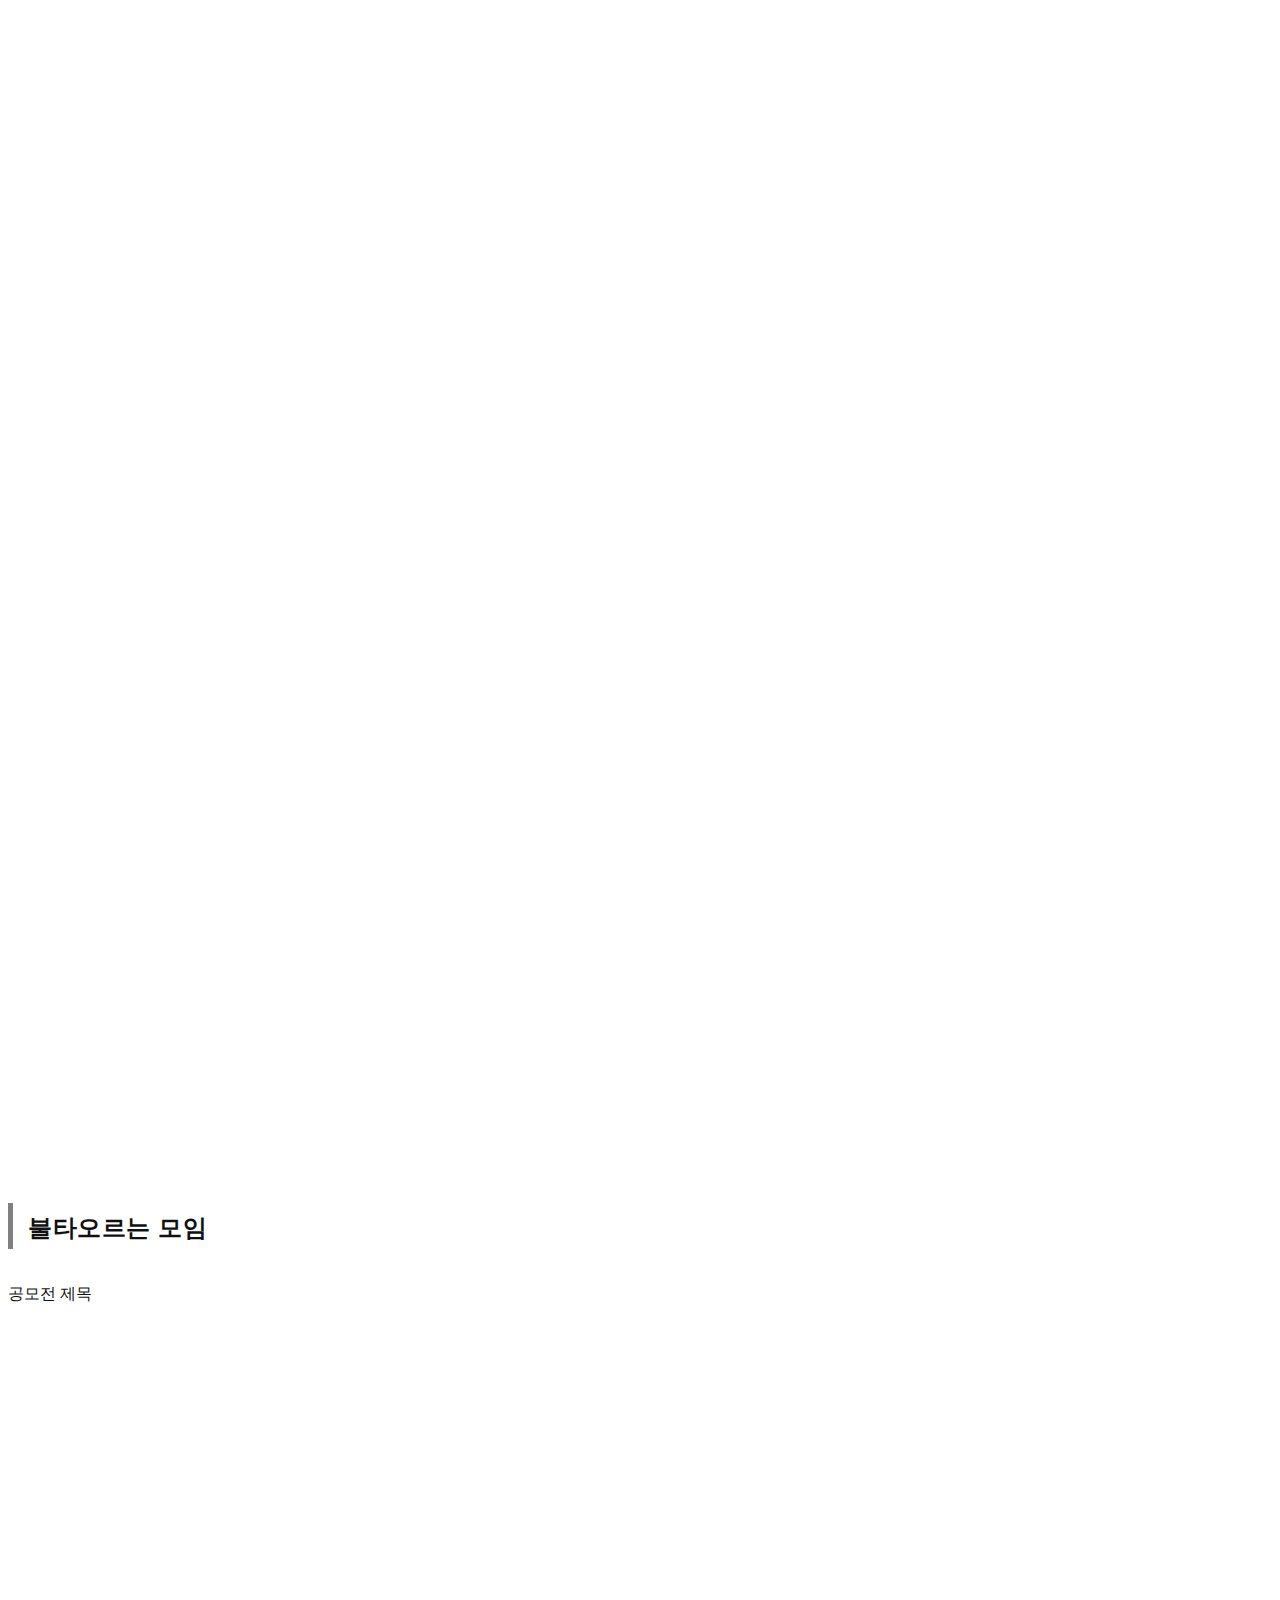
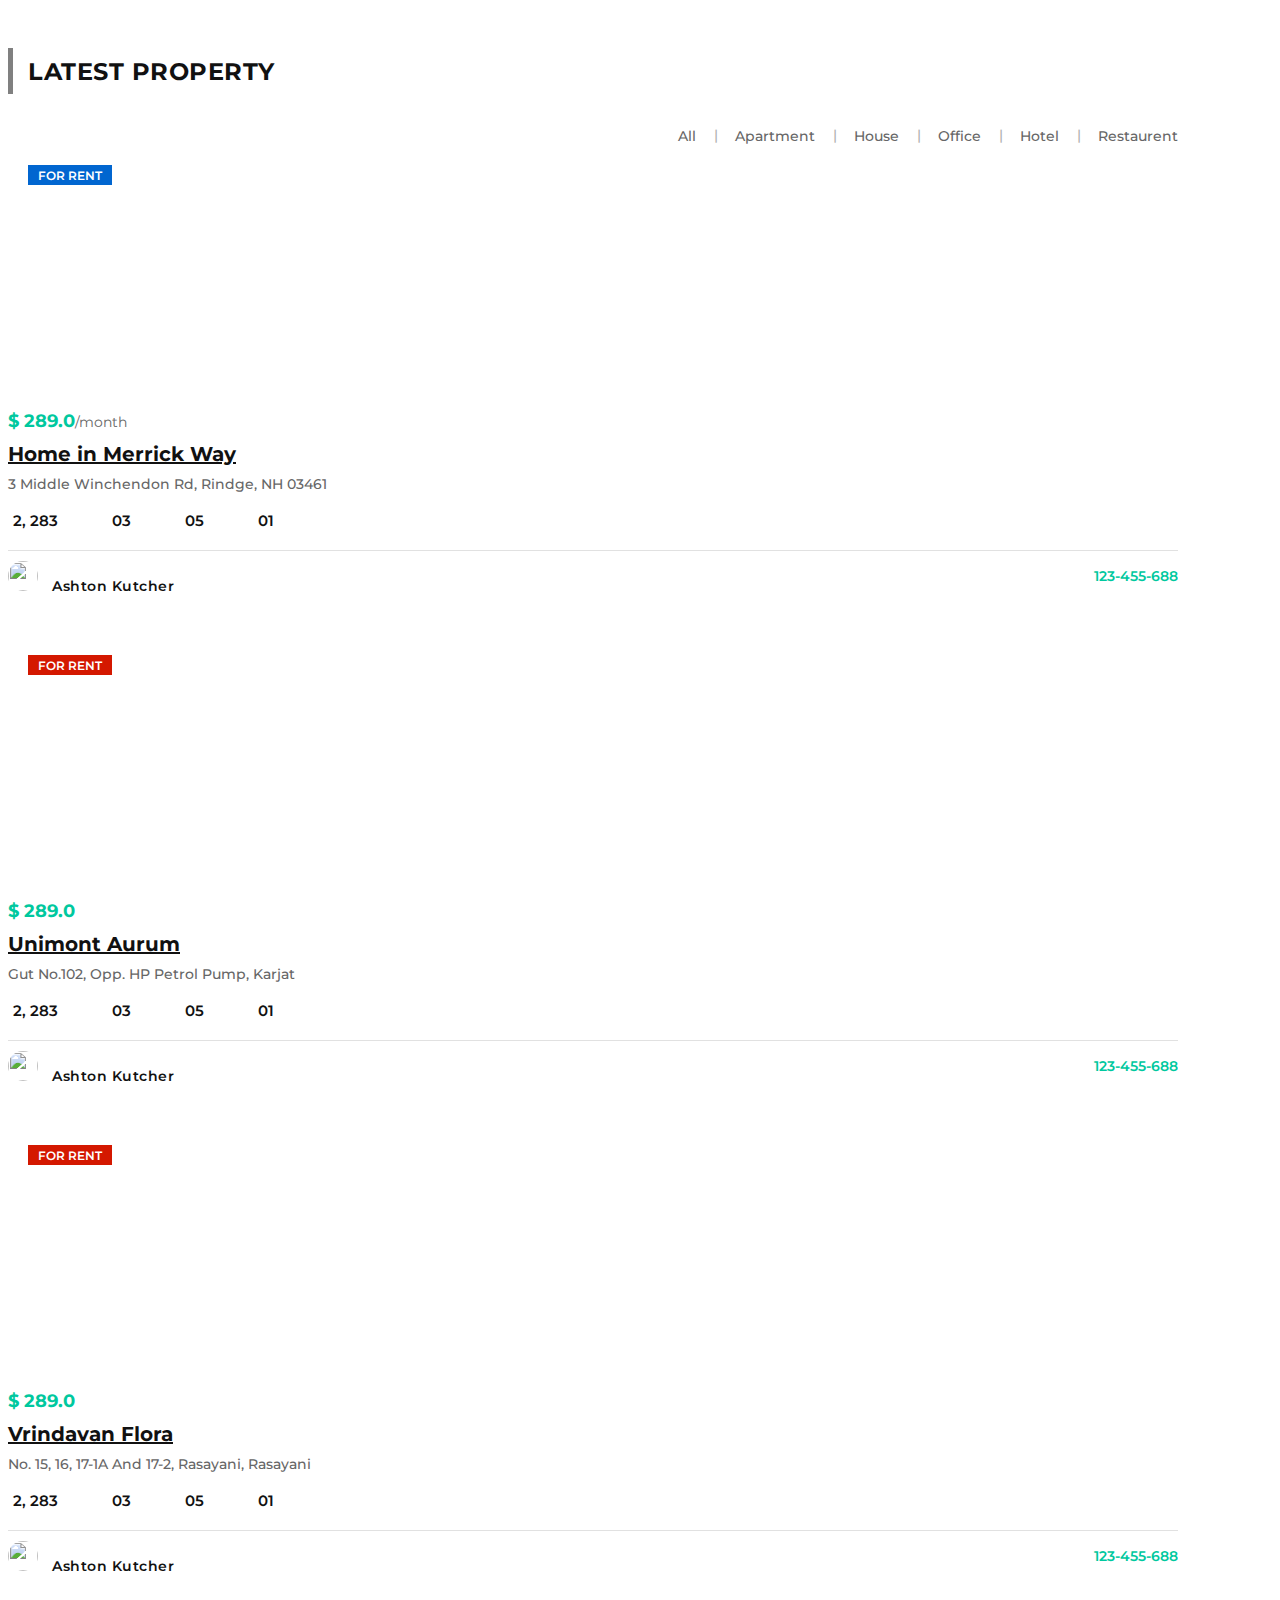
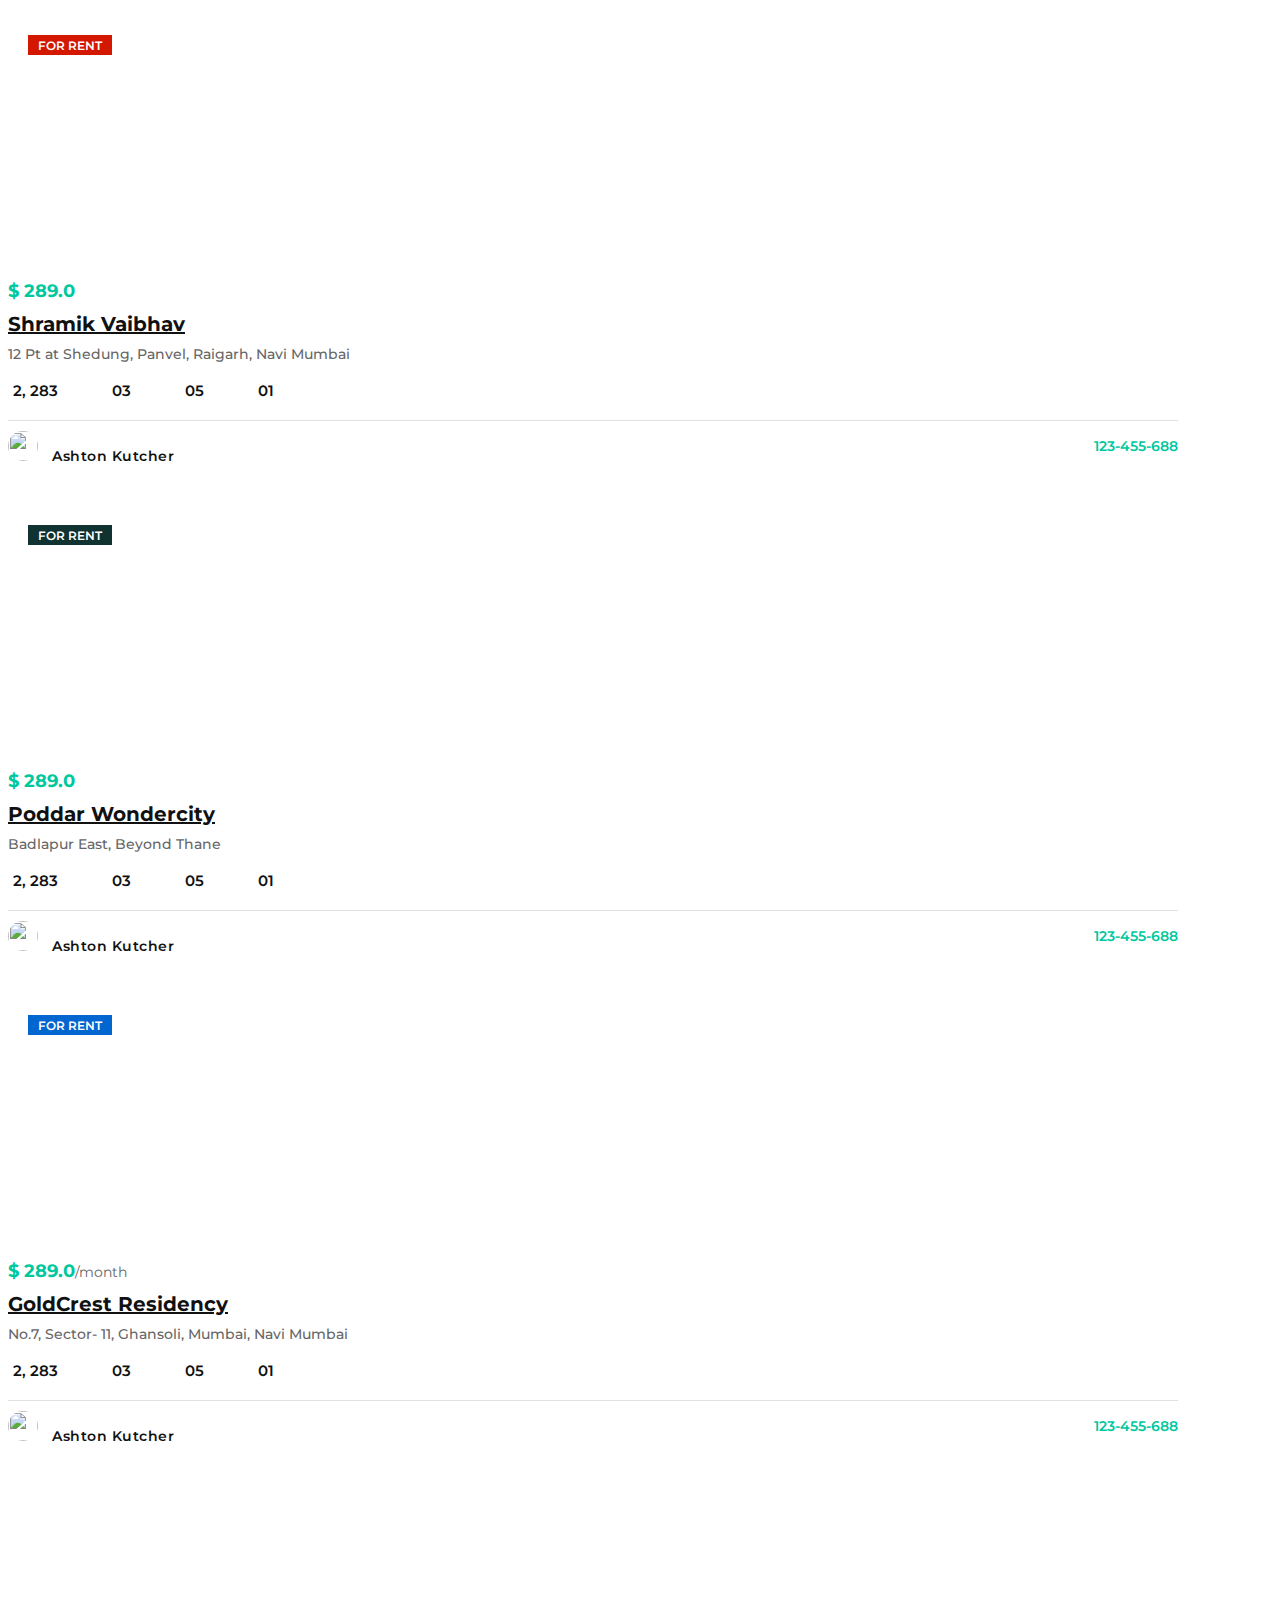
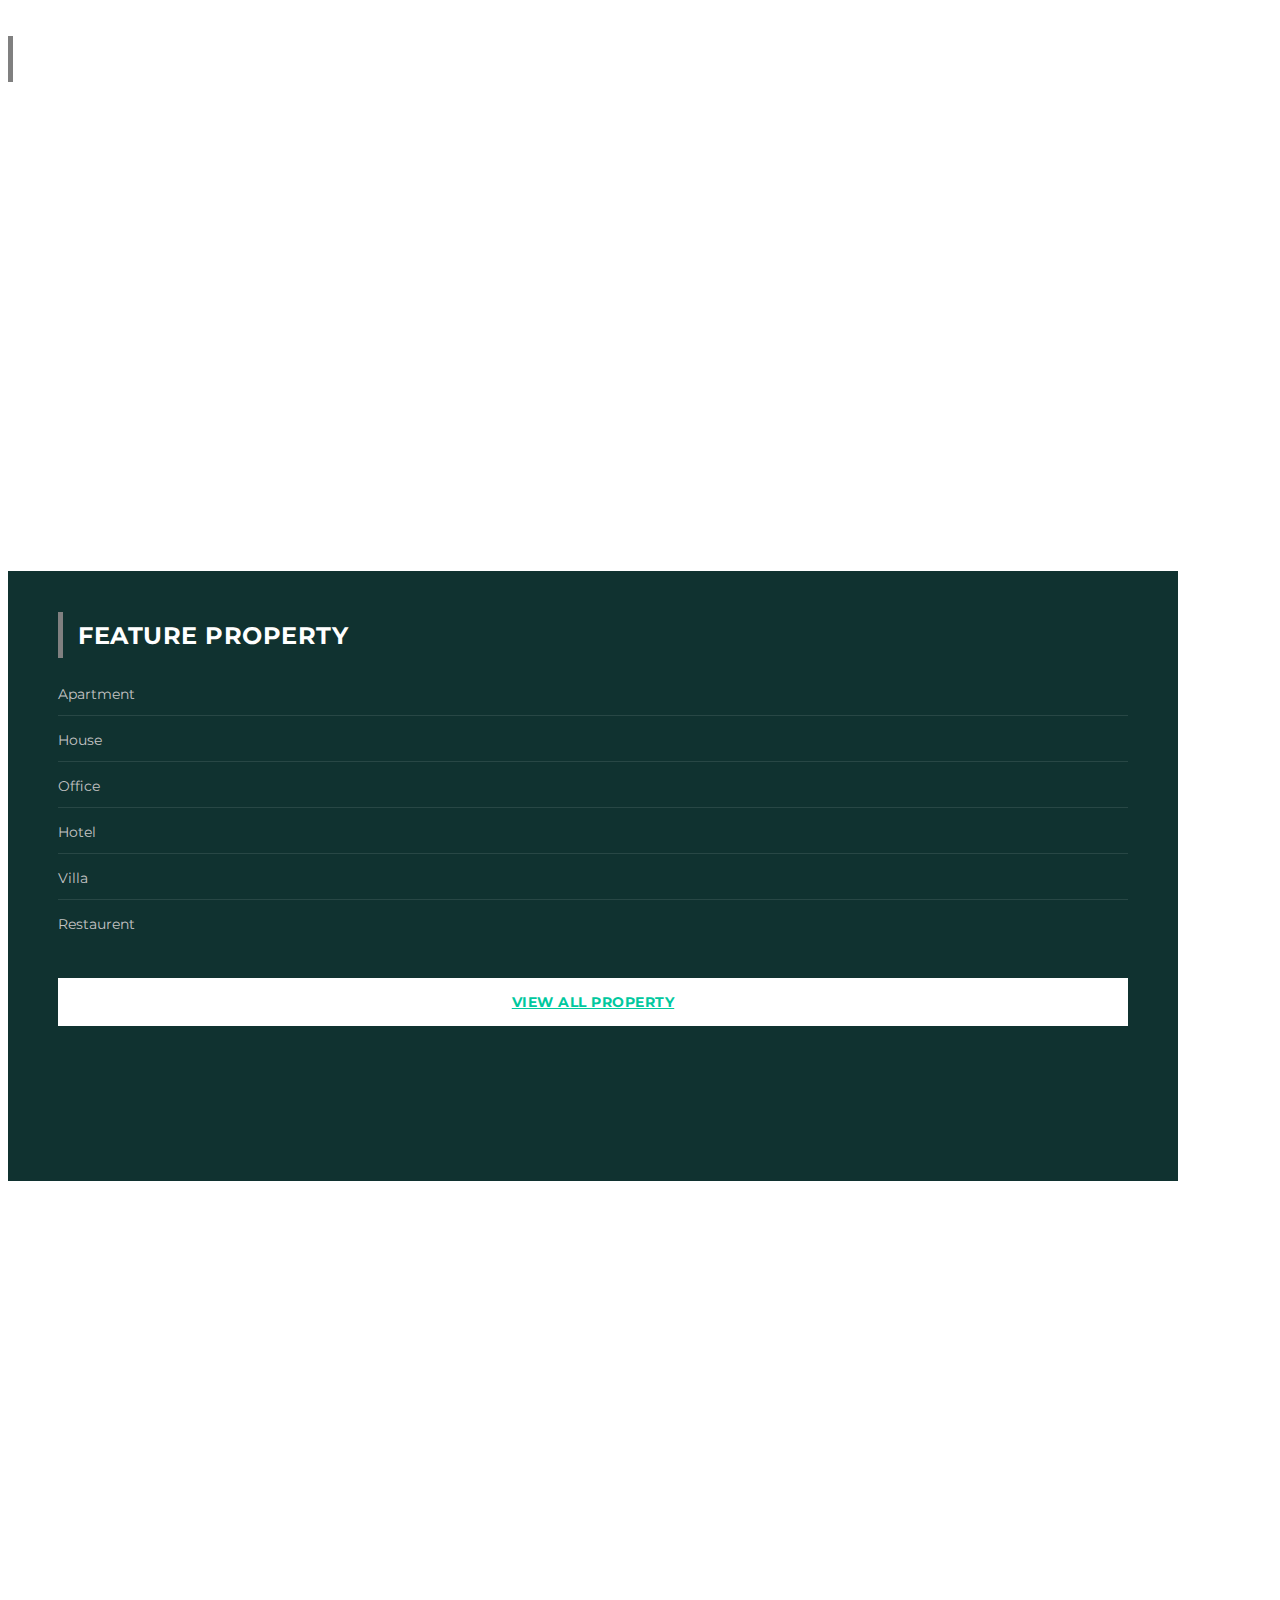
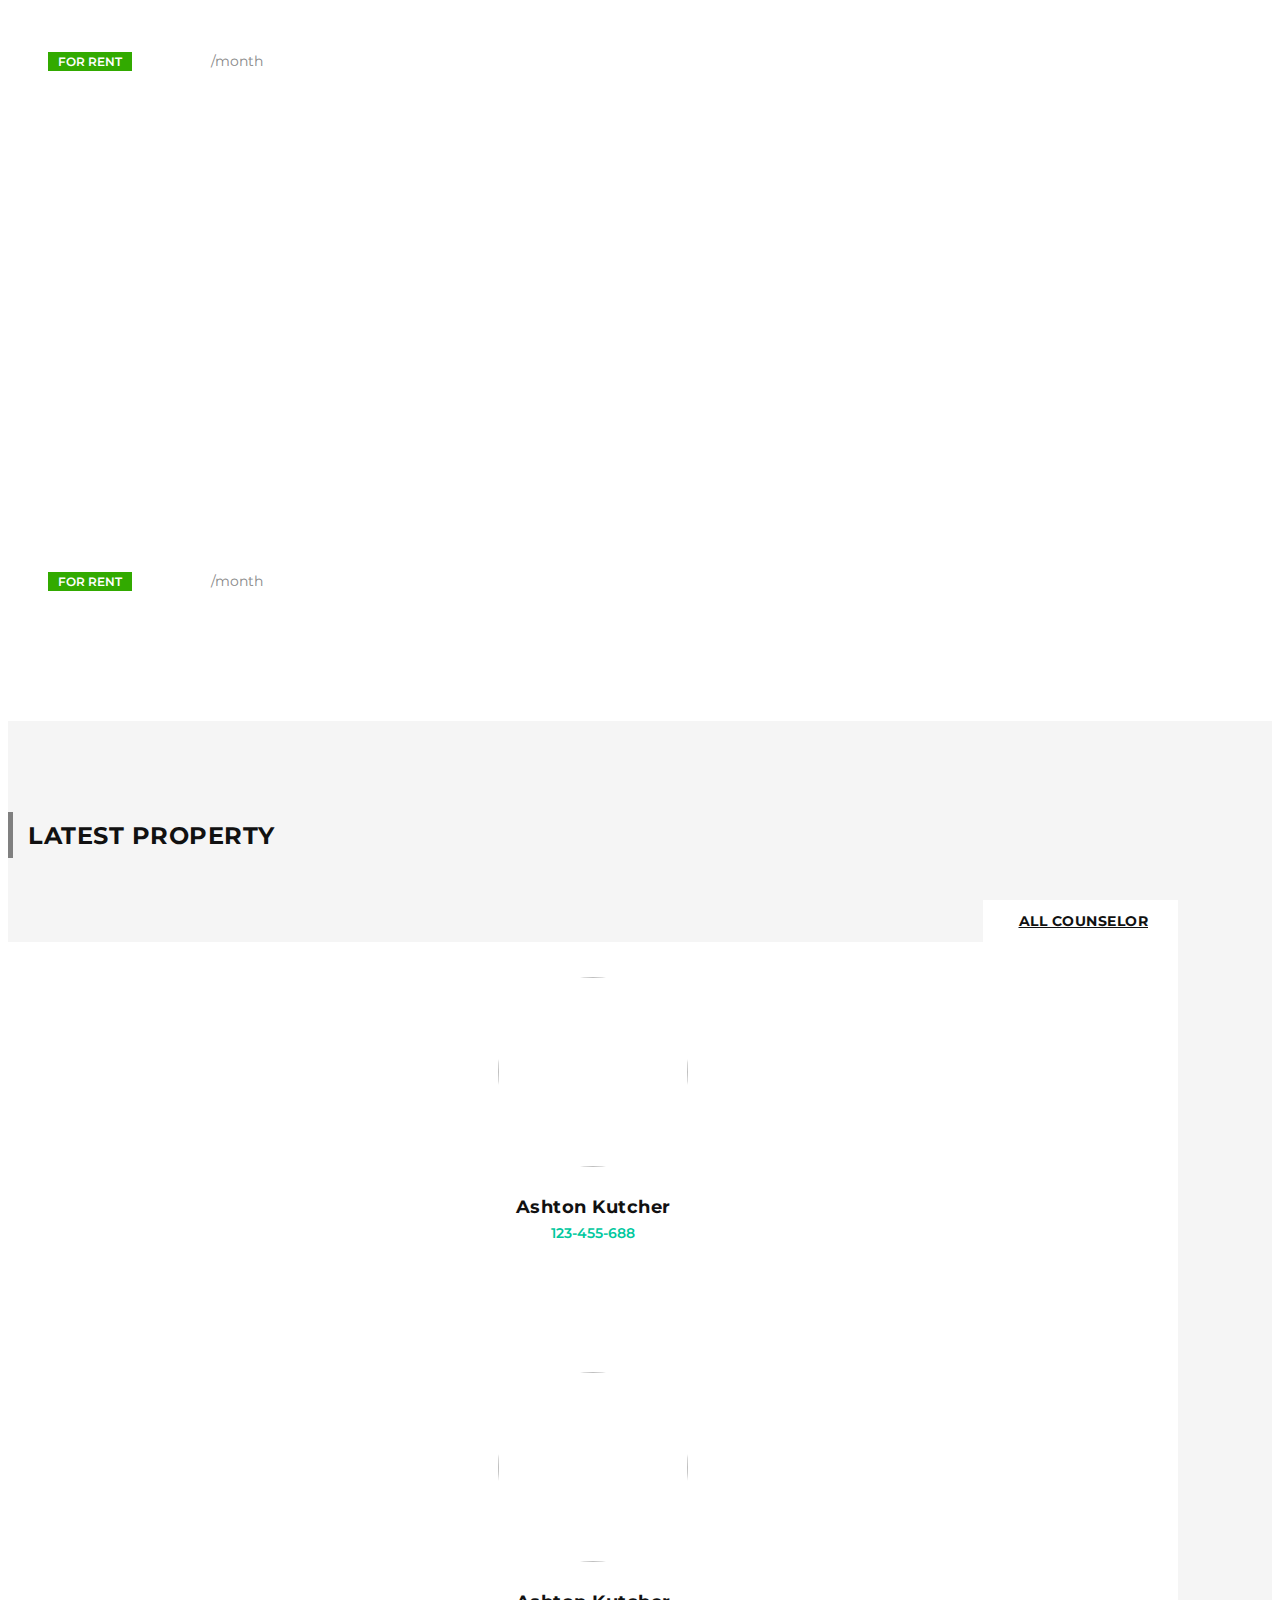
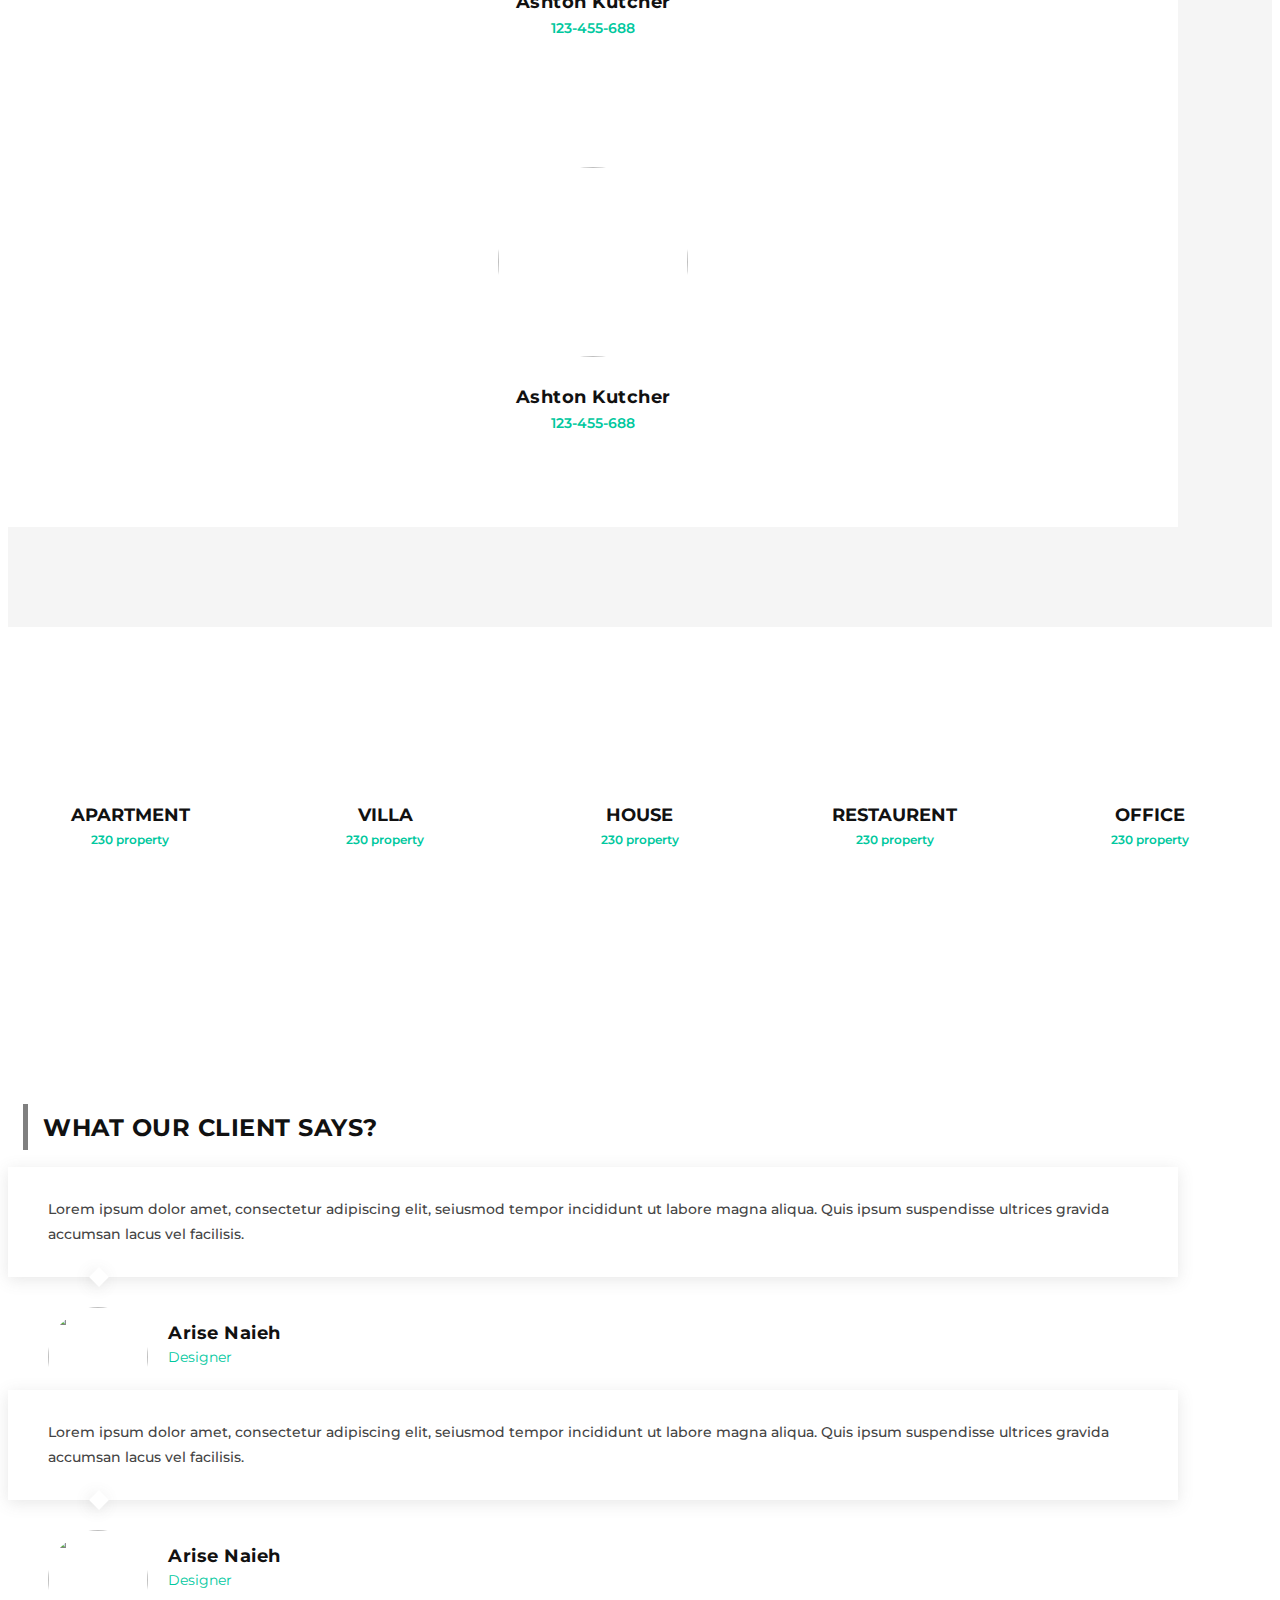
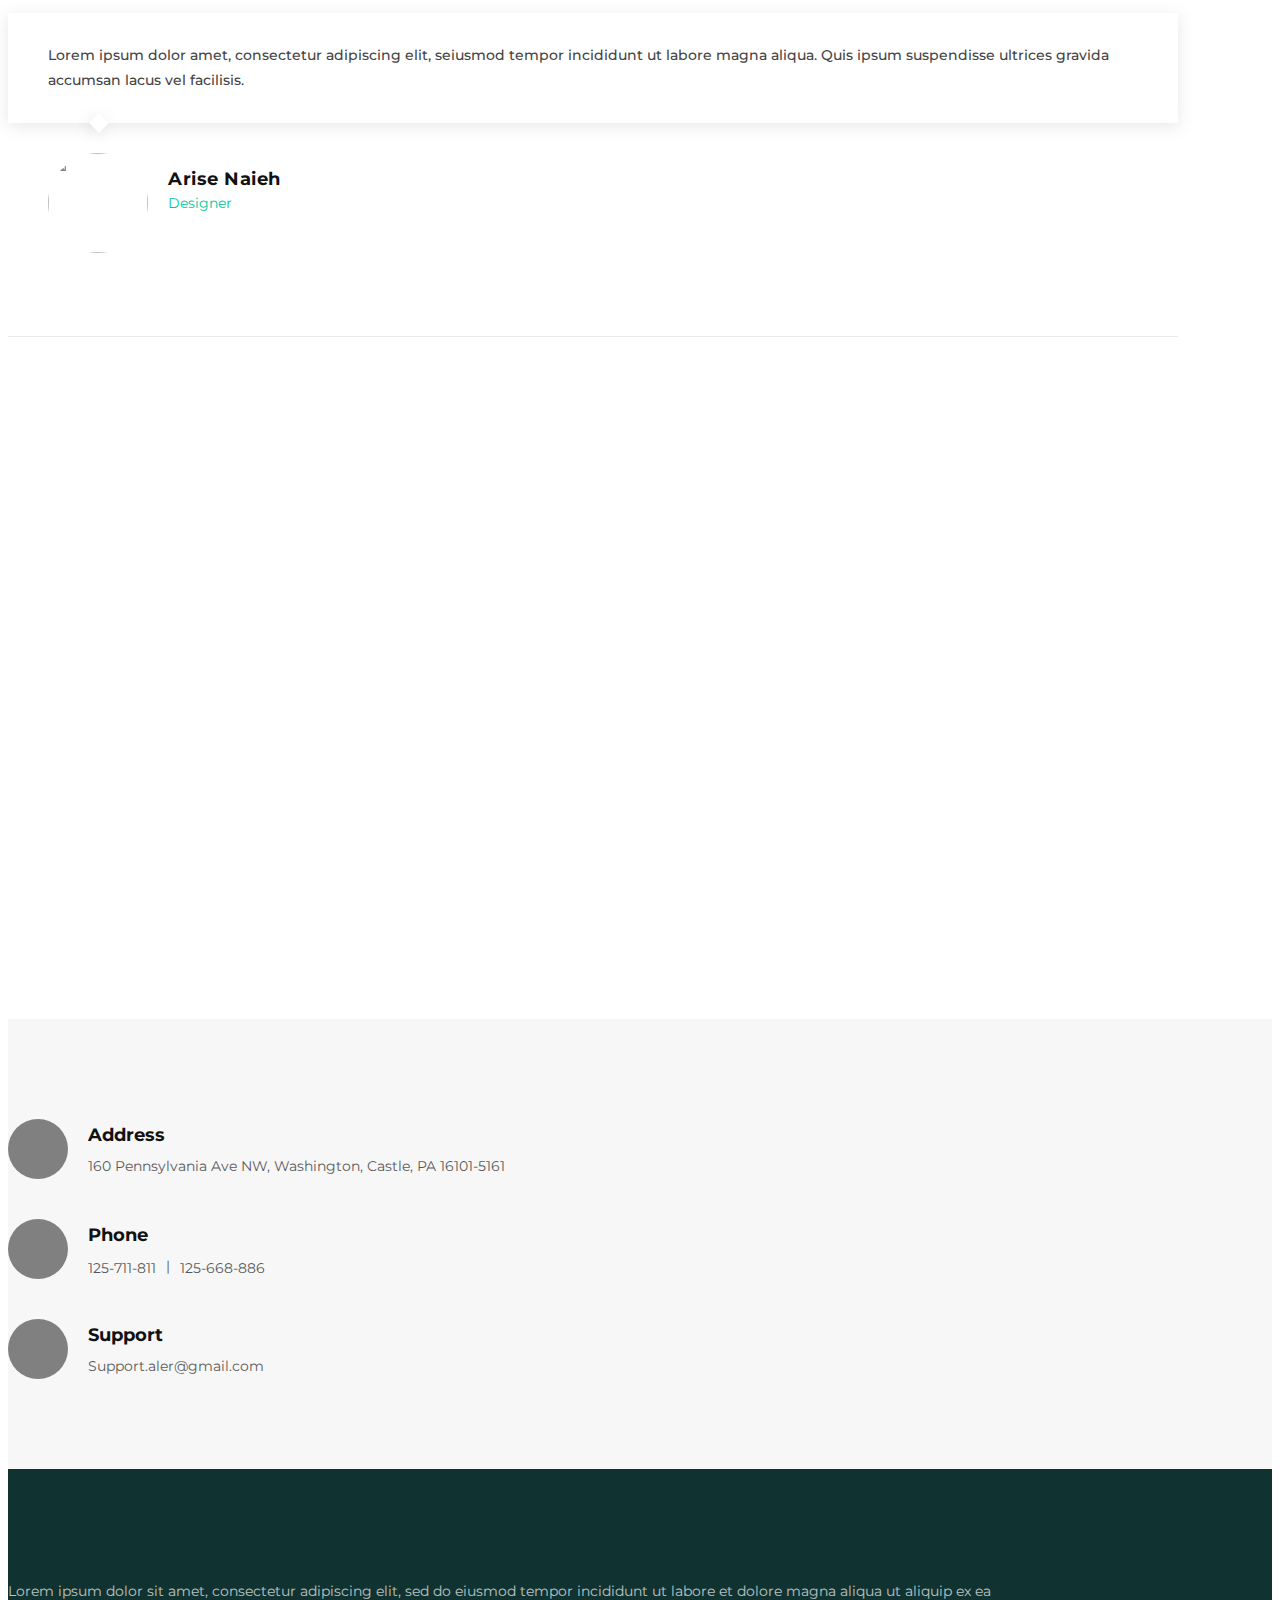
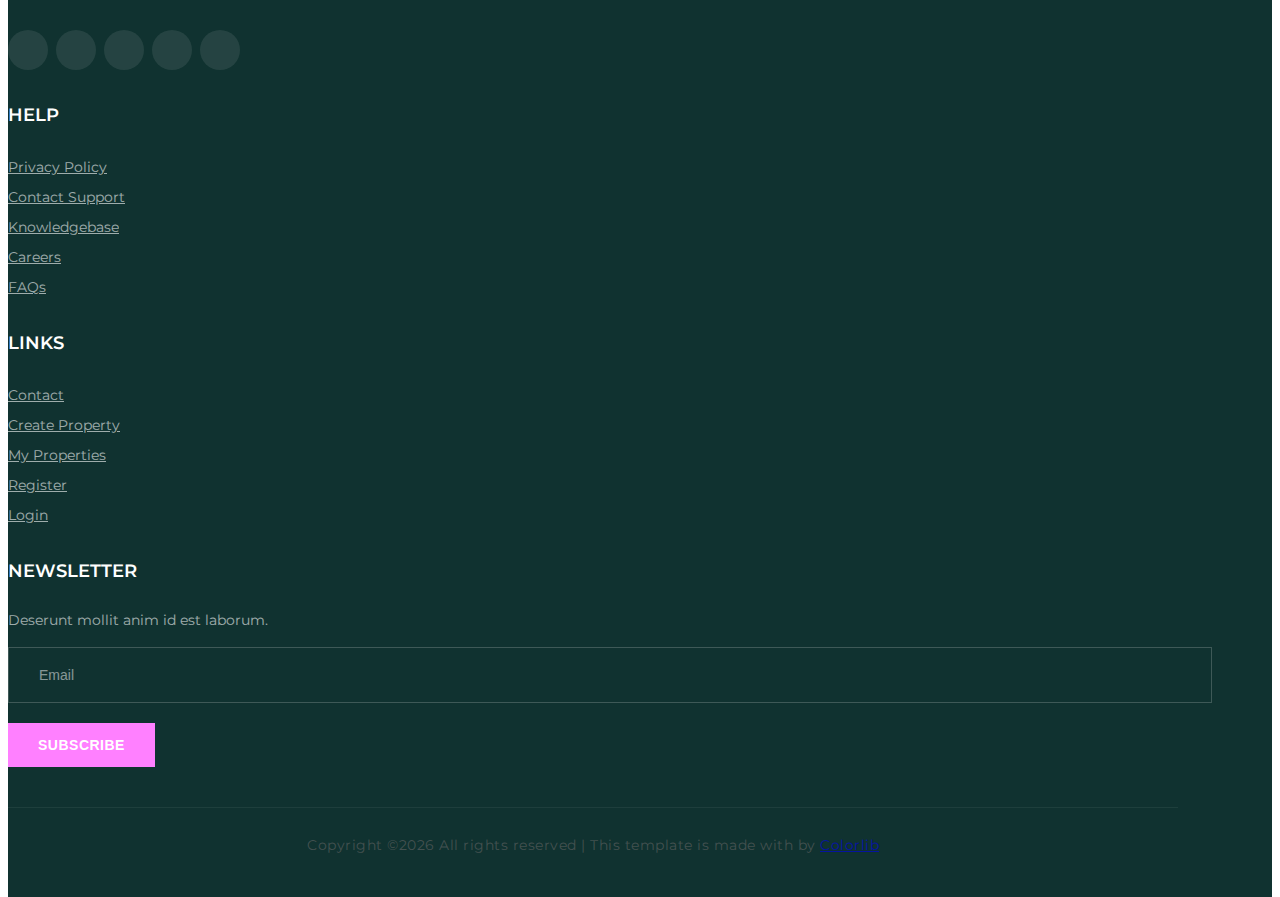
==== commit 23b67eed: "메인. 달력" ====
--- a/LarvaPro/src/main/webapp/index.html
+++ b/LarvaPro/src/main/webapp/index.html
@@ -10,6 +10,16 @@
     <meta name="viewport" content="width=device-width, initial-scale=1.0">
     <meta http-equiv="X-UA-Compatible" content="ie=edge">
     <title>Aler | Template</title>
+    
+    <!-- 켈린더 -->
+    <!-- jquery CDN -->
+    	<script src="https://code.jquery.com/jquery-3.6.0.slim.js"></script>
+  		<script src="jquery-3.6.0.min.js"></script>
+  		<!-- fullcalendar CDN -->
+  		<link href='https://cdn.jsdelivr.net/npm/fullcalendar@5.8.0/main.min.css' rel='stylesheet' />
+  		<script src='https://cdn.jsdelivr.net/npm/fullcalendar@5.8.0/main.min.js'></script>
+  		<!-- fullcalendar 언어 CDN -->
+  		<script src='https://cdn.jsdelivr.net/npm/fullcalendar@5.8.0/locales-all.min.js'></script>
 
     <!-- Google Font -->
     <link href="https://fonts.googleapis.com/css?family=Montserrat:300,400,500,600,700,800,900&display=swap"
@@ -26,6 +36,13 @@
     <link rel="stylesheet" href="css/magnific-popup.css" type="text/css">
     <link rel="stylesheet" href="css/slicknav.min.css" type="text/css">
     <link rel="stylesheet" href="css/style.css" type="text/css">
+    <style>
+    
+    .imgPadding{
+    	padding-left: 10%;
+    	padding-right: 10%;
+    }
+    </style>
 </head>
 
 <body>
@@ -92,7 +109,7 @@
 
         <div class="hs-nav" style="border-bottom: 2px solid #c0c0c0;">
             <div class="container">
-                    <div class="pcntSearchText" style="margin:5%; margin-left:27%; height :40px; width : 600px;border:2px solid #1b5ac2; background : #ffffff;"">
+                    <div class="pcntSearchText" style="margin:5%; margin-left:26%; height :40px; width : 600px;border:2px solid #1b5ac2; background : #ffffff;"">
                     	<input class = "textBar" type="text" placeholder="원하는 공모전 검색!" 
                     	style="font-size : 16px; width : 500px;height:100%; padding : 10px; border : 0px; outline : none; float : left;">
                     	<button class="searchBtn" style="width :50px;height :100%;border:0px;background : #1b5ac2; outline:none;float:right; color : #ffffff">검색</button>
@@ -105,19 +122,21 @@
     <!-- Header End -->
 
     <!-- Hero Section Begin -->
-    <section class="hero-section" style ="width : 1100px; height : 500px;
-    	 margin : 50px 0px 0px 400px;position: relative;" >
-        <div class="container" style = "width : 700px;  ">
+    <section class="hero-section" style ="width : 1000px; height : 700px;
+    	 margin : 10px 0px 0px 440px; position: relative;" >
+        <div class="container" style = "width :650px;  ">
             <div class="hs-slider owl-carousel">
-                <div class="hs-item set-bg" data-setbg="img/hero/gong1.jpg">
-                   
-                </div>
-                <div class="hs-item set-bg" data-setbg="img/hero/gongmoimg1.jpg">
+                <div class="hs-item set-bg">
+                   <img class = "imgPadding" src="img/hero/gong1.jpg" alt= none; >
+                </div>
+                <div class="hs-item set-bg">
+                	<img class = "imgPadding" src="img/hero/gongmoimg1.jpg" alt= none;>
                     <div class="row">
                         
                     </div>
                 </div>
-                <div class="hs-item set-bg" data-setbg="img/hero/gongmoimg2.jpg">
+                <div class="hs-item set-bg" >
+                	<img class = "imgPadding" src="img/hero/gongmoimg2.jpg" alt= none;>
                     
                 </div>
             </div>
@@ -129,48 +148,147 @@
     <section class="search-section spad">
         <div class="container">
             <div class="row">
-                <div class="col-lg-7">
+                <div class="col-lg-7" >
                     <div class="section-title" >
                         <h4>불타오르는 모임</h4>
                     </div>
-                </div>
-                <div class="col-lg-5">
-                	<div class="change-btn">
-                        <div class="cb-item">
-
-                        </div>
-                    
-                </div>
-            </div>
-            <div class="search-form-content">
-                <form action="#" class="filter-form">
-                
-                    <div class="gongmoSearch">
-                    	<input type="text" placeholder="원하는 공모전 검색!">
-                    	<button type="button" class="search-btn sm-width">Search</button>
-                    </div>
-                    <div class="room-size-range-wrap sm-width">
-                        <div class="price-text">
-                            <label for="roomsizeRange">조회수:</label>
-                            <input type="text" id="roomsizeRange" readonly>
-                        </div>
-                        <div id="roomsize-range" class="slider"></div>
-                    </div>
-                    <div class="price-range-wrap sm-width">
-                        <div class="price-text">
-                            <label for="priceRange">기간:</label>
-                            <input type="text" id="priceRange" readonly>
-                        </div>
-                        <div id="price-range" class="slider"></div>
-                    </div>
-                    
-                	    
-                </form>
-          </div>
-          </div>
+                    <div>
+                    	<h6>공모전 제목</h6>
+                    </div>
+                </div>
+                <div class="col-lg-5" style="margin-left: -100px;" >
+         	 		<div class="section-title" >
+          				<h4>달력</h4>
+          				  <!-- calendar 태그 -->
+  <div id='calendar-container'style="margin-top: 20px;padding:30px; width : 600px;">
+    <div id='calendar'></div>
+  </div>
+  <script>
+  (function(){
+    $(function(){
+      // calendar element 취득
+      var calendarEl = $('#calendar')[0];
+      // full-calendar 생성하기
+      var calendar = new FullCalendar.Calendar(calendarEl, {
+        height: '700px', // calendar 높이 설정
+        expandRows: true, // 화면에 맞게 높이 재설정
+        slotMinTime: '08:00', // Day 캘린더에서 시작 시간
+        slotMaxTime: '20:00', // Day 캘린더에서 종료 시간
+        // 해더에 표시할 툴바
+        headerToolbar: {
+          left: 'prev,next today',
+          center: 'title',
+          right: 'dayGridMonth,timeGridWeek,timeGridDay,listWeek'
+        },
+        initialView: 'dayGridMonth', // 초기 로드 될때 보이는 캘린더 화면(기본 설정: 달)
+        initialDate: '2021-07-15', // 초기 날짜 설정 (설정하지 않으면 오늘 날짜가 보인다.)
+        navLinks: true, // 날짜를 선택하면 Day 캘린더나 Week 캘린더로 링크
+        editable: true, // 수정 가능?
+        selectable: true, // 달력 일자 드래그 설정가능
+        nowIndicator: true, // 현재 시간 마크
+        dayMaxEvents: true, // 이벤트가 오버되면 높이 제한 (+ 몇 개식으로 표현)
+        locale: 'ko', // 한국어 설정
+        eventAdd: function(obj) { // 이벤트가 추가되면 발생하는 이벤트
+          console.log(obj);
+        },
+        eventChange: function(obj) { // 이벤트가 수정되면 발생하는 이벤트
+          console.log(obj);
+        },
+        eventRemove: function(obj){ // 이벤트가 삭제되면 발생하는 이벤트
+          console.log(obj);
+        },
+        select: function(arg) { // 캘린더에서 드래그로 이벤트를 생성할 수 있다.
+          var title = prompt('Event Title:');
+          if (title) {
+            calendar.addEvent({
+              title: title,
+              start: arg.start,
+              end: arg.end,
+              allDay: arg.allDay
+            })
+          }
+          calendar.unselect()
+        },
+        // 이벤트 
+        events: [
+          {
+            title: 'All Day Event',
+            start: '2021-07-01',
+          },
+          {
+            title: 'Long Event',
+            start: '2021-07-07',
+            end: '2021-07-10'
+          },
+          {
+            groupId: 999,
+            title: 'Repeating Event',
+            start: '2021-07-09T16:00:00'
+          },
+          {
+            groupId: 999,
+            title: 'Repeating Event',
+            start: '2021-07-16T16:00:00'
+          },
+          {
+            title: 'Conference',
+            start: '2021-07-11',
+            end: '2021-07-13'
+          },
+          {
+            title: 'Meeting',
+            start: '2021-07-12T10:30:00',
+            end: '2021-07-12T12:30:00'
+          },
+          {
+            title: 'Lunch',
+            start: '2021-07-12T12:00:00'
+          },
+          {
+            title: 'Meeting',
+            start: '2021-07-12T14:30:00'
+          },
+          {
+            title: 'Happy Hour',
+            start: '2021-07-12T17:30:00'
+          },
+          {
+            title: 'Dinner',
+            start: '2021-07-12T20:00:00'
+          },
+          {
+            title: 'Birthday Party',
+            start: '2021-07-13T07:00:00'
+          },
+          {
+            title: 'Click for Google',
+            url: 'http://google.com/', // 클릭시 해당 url로 이동
+            start: '2021-07-28'
+          }
+        ]
+      });
+      // 캘린더 랜더링
+      calendar.render();
+    });
+  })();
+</script>
+                 	</div>
+                </div>
+            </div>
+        	
+          
                        
     </section>
     <!-- Search Section End -->
+    
+    <!-- calendar Section Begin -->
+     <div id='calendar-container'>
+    <div id='calendar'></div>
+  	</div>
+  	<script>
+  	</script>
+  	
+  	<!-- calendar Section End -->
 
     <!-- Property Section Begin -->
     <section class="property-section latest-property-section spad">
--- a/LarvaPro/src/main/webapp/css/style.css
+++ b/LarvaPro/src/main/webapp/css/style.css
@@ -416,10 +416,8 @@
 -----------------------*/
 .hero-section {
   overflow: hidden;
-  background: #800040;
+  background: #ffffff;
   padding-bottom: 10px;
-  height : 500px;
-  width : 900px
 }
 
 .hs-slider.owl-carousel .owl-stage-outer {
@@ -427,22 +425,22 @@
 }
 .hs-slider.owl-carousel .owl-item.active .hs-item .hc-inner-text {
   opacity: 1;
-  top: 20;
+  top: 15;
+}
+.hs-slider.owl-carousel{
+	object-fit:cover;
 }
 .hs-slider.owl-carousel .owl-nav button {
-  height: 50px;
-  width: 50px;
+  height: 30px;
+  width: 30px;
   background: rgba(0, 0, 0, 0.5);
   border-radius: 50%;
-  line-height: 58px;
+  line-height: 34px;
   text-align: center;
-  font-size: 50px;
+  font-size: 20px;
   color: red;
-  
-  right: 80px;
-  left: -80px;
-  top: 50%;
-  transform: translateY(-50px);
+  transform: translateY(-30px);
+  margin-top : -25%;
 }
 .hs-slider.owl-carousel .owl-nav button.owl-next {
   left: 0;
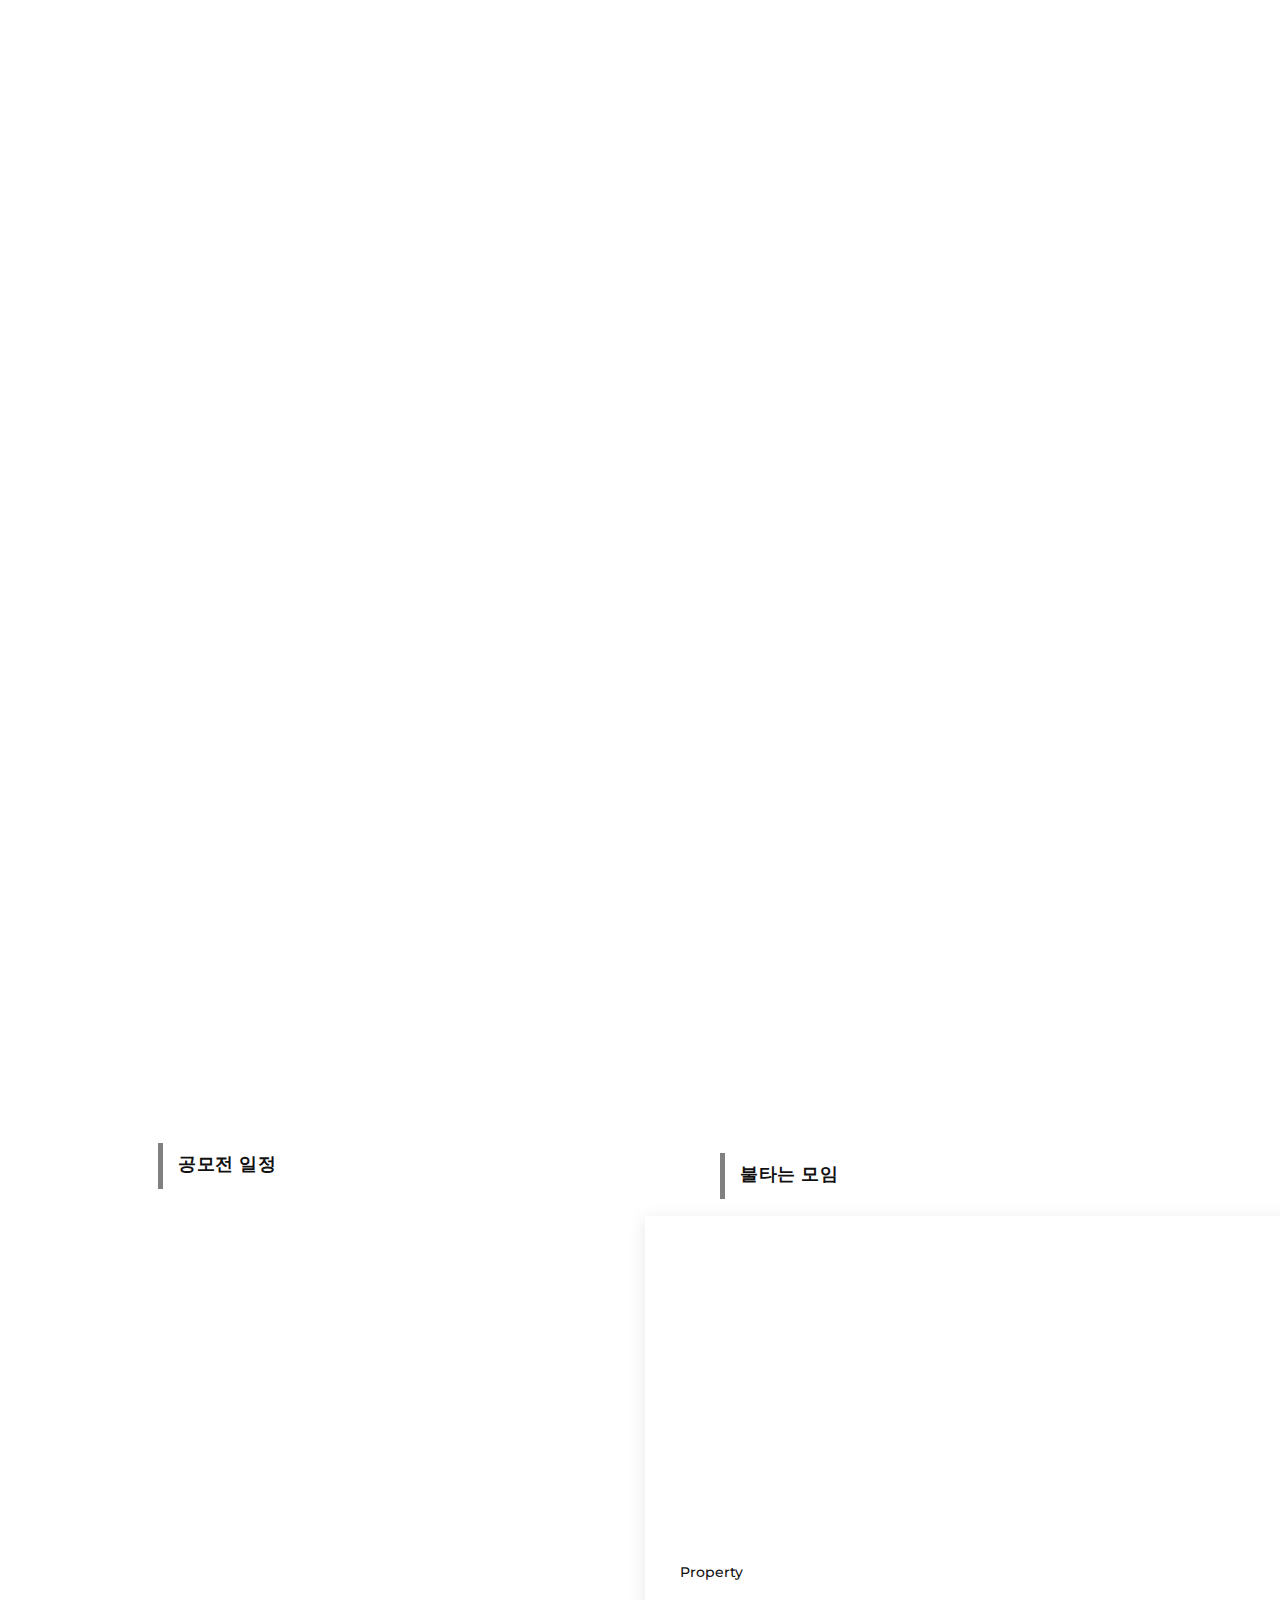
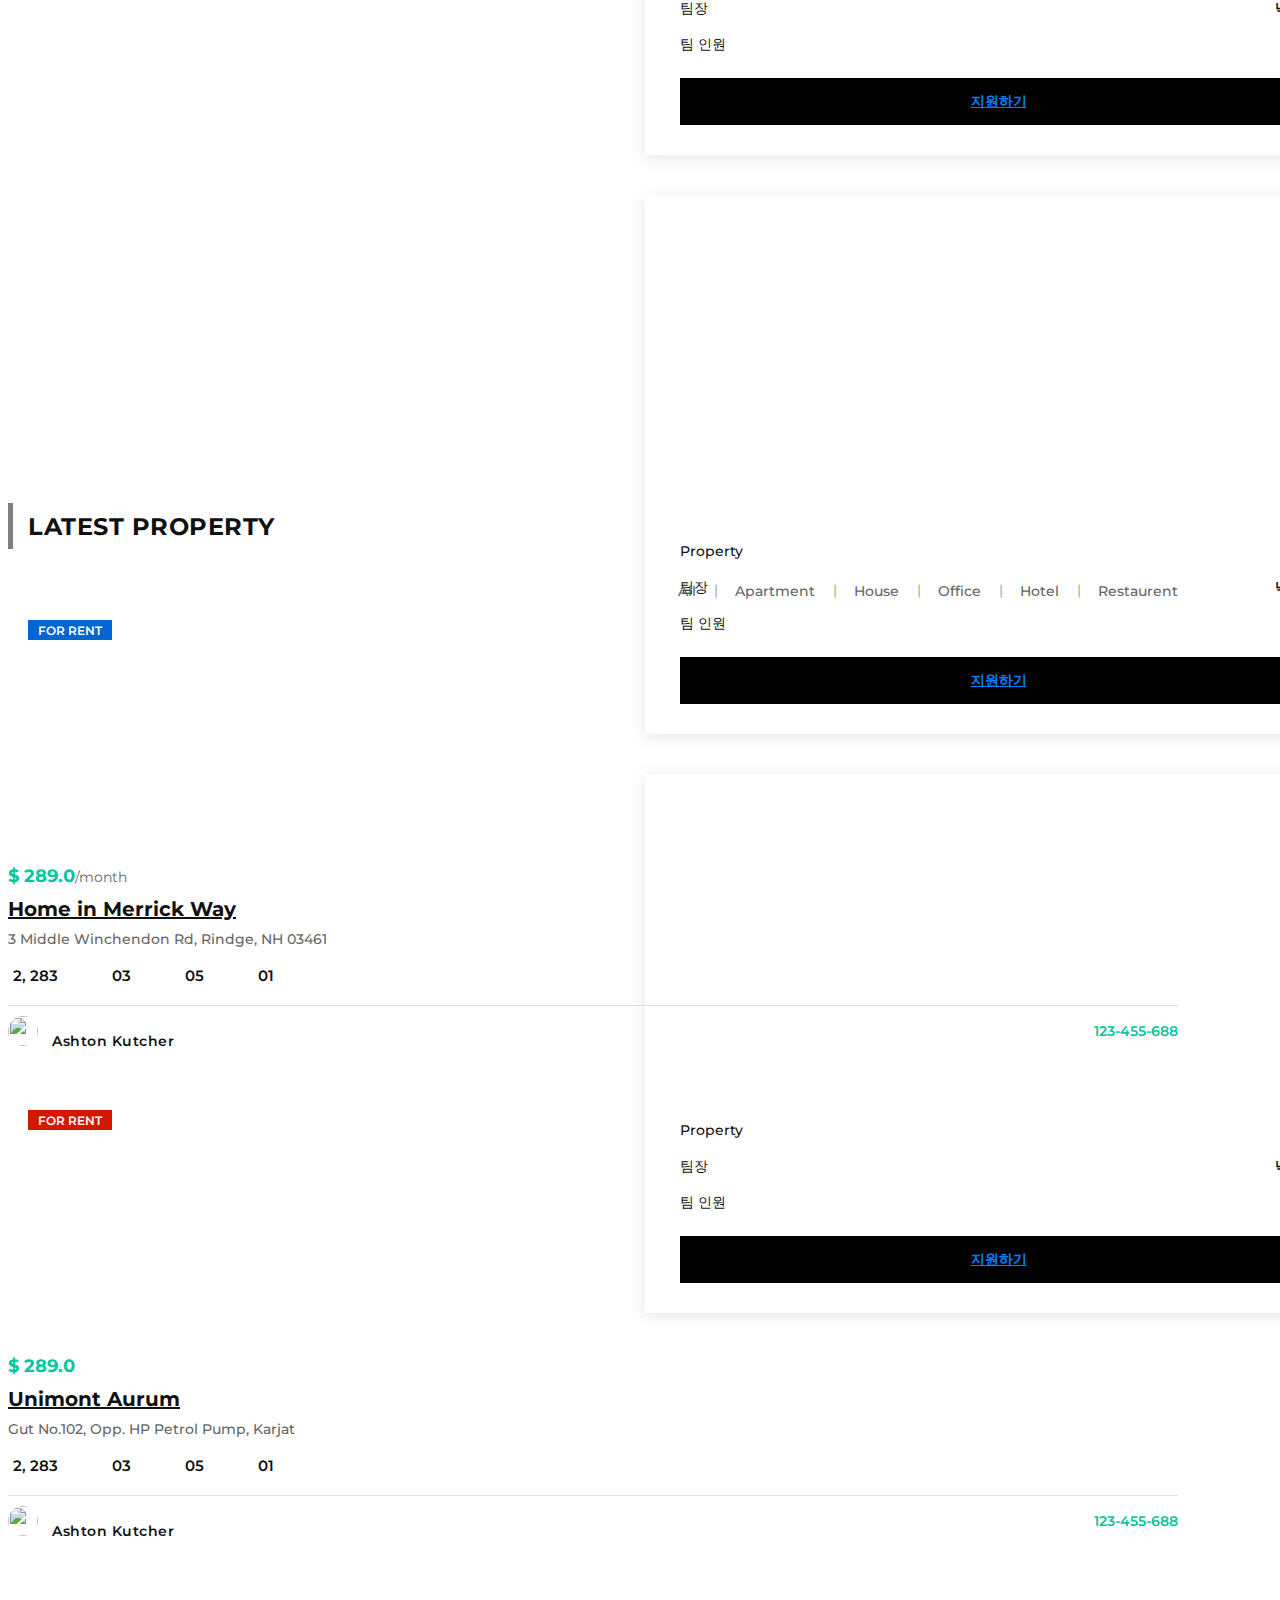
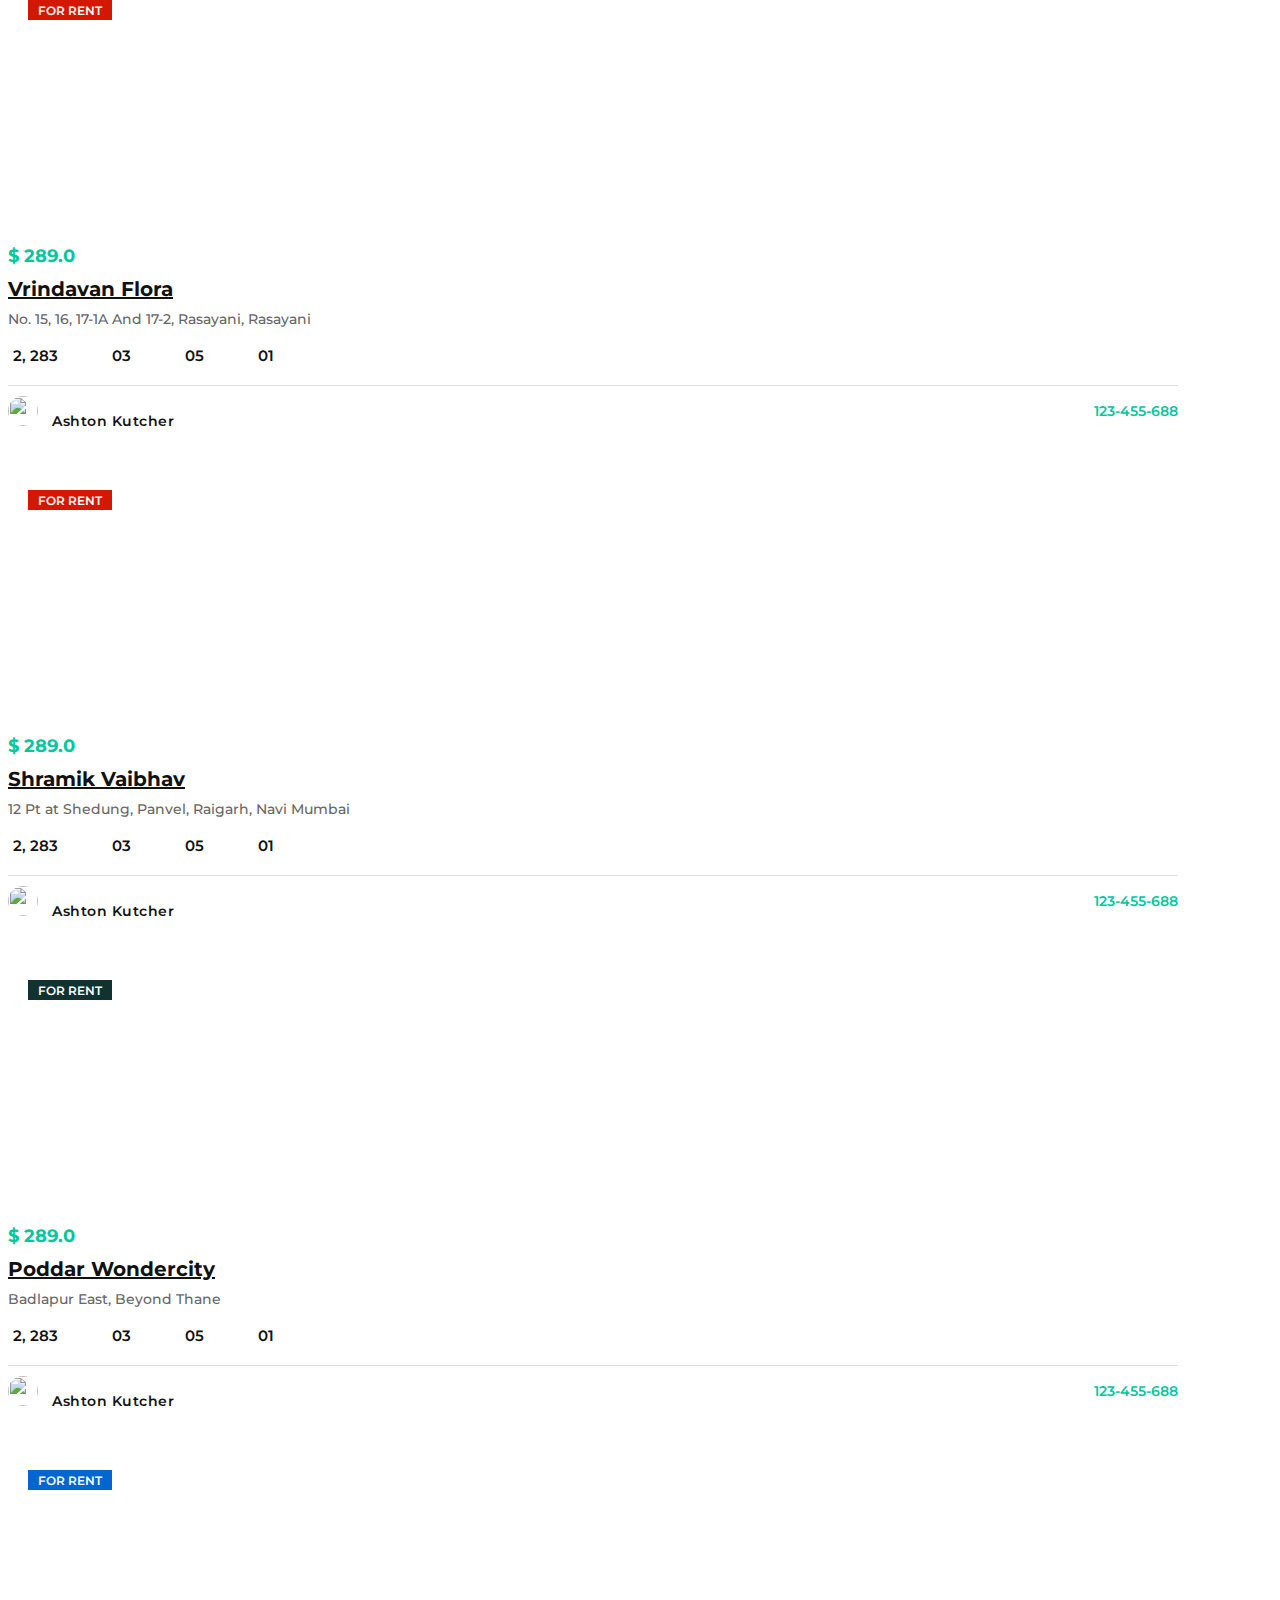
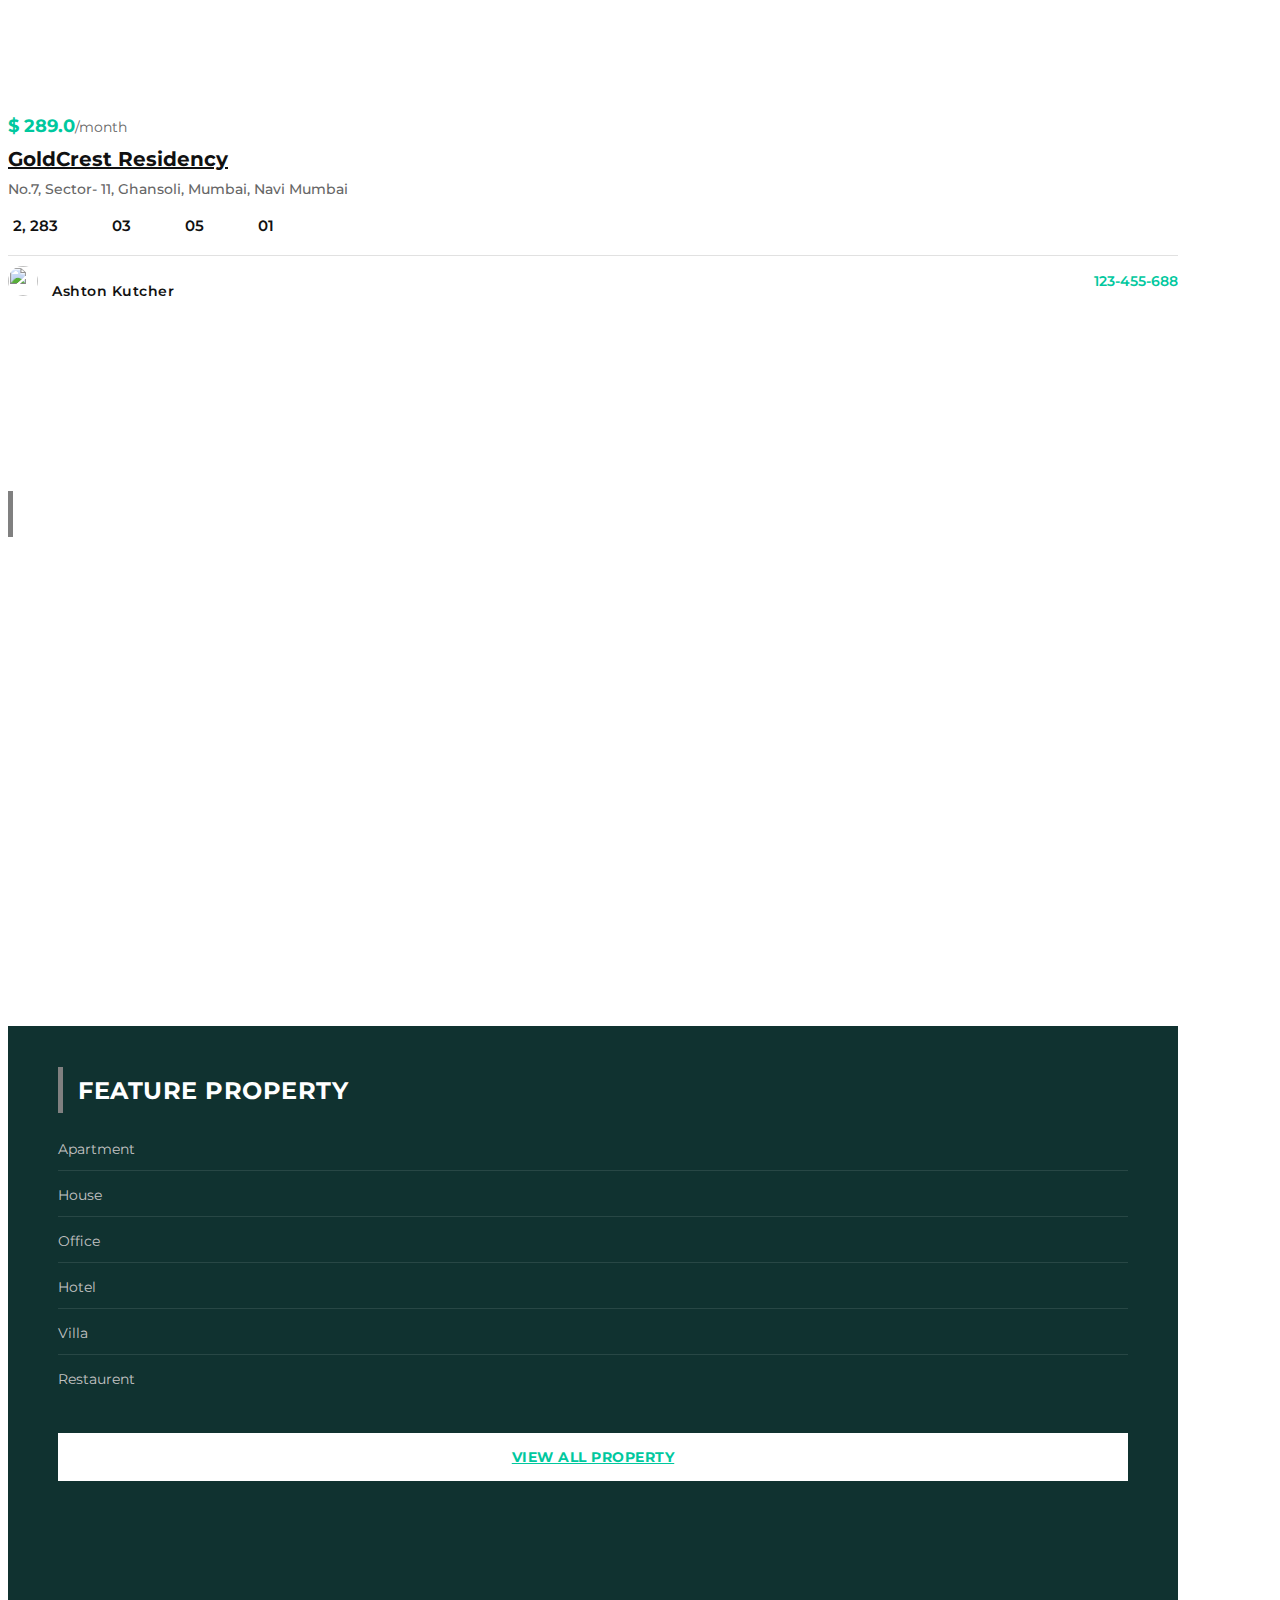
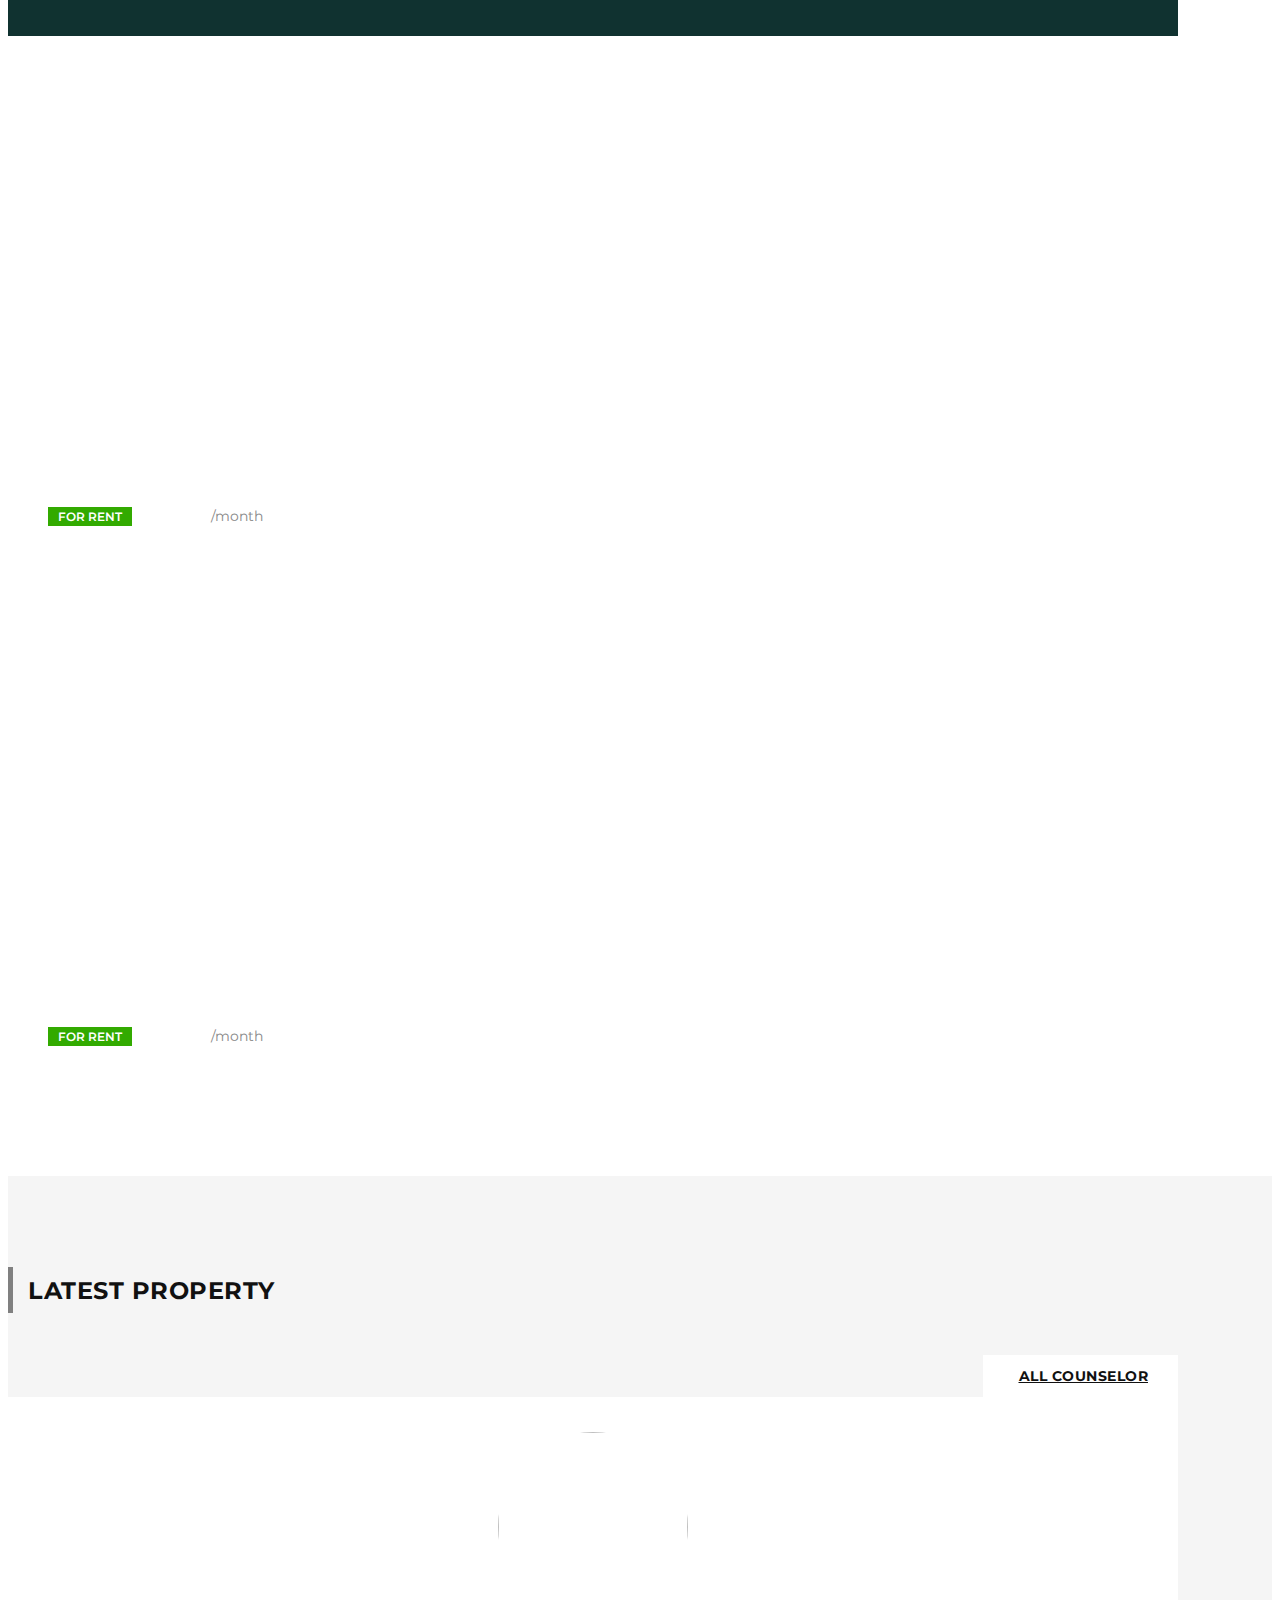
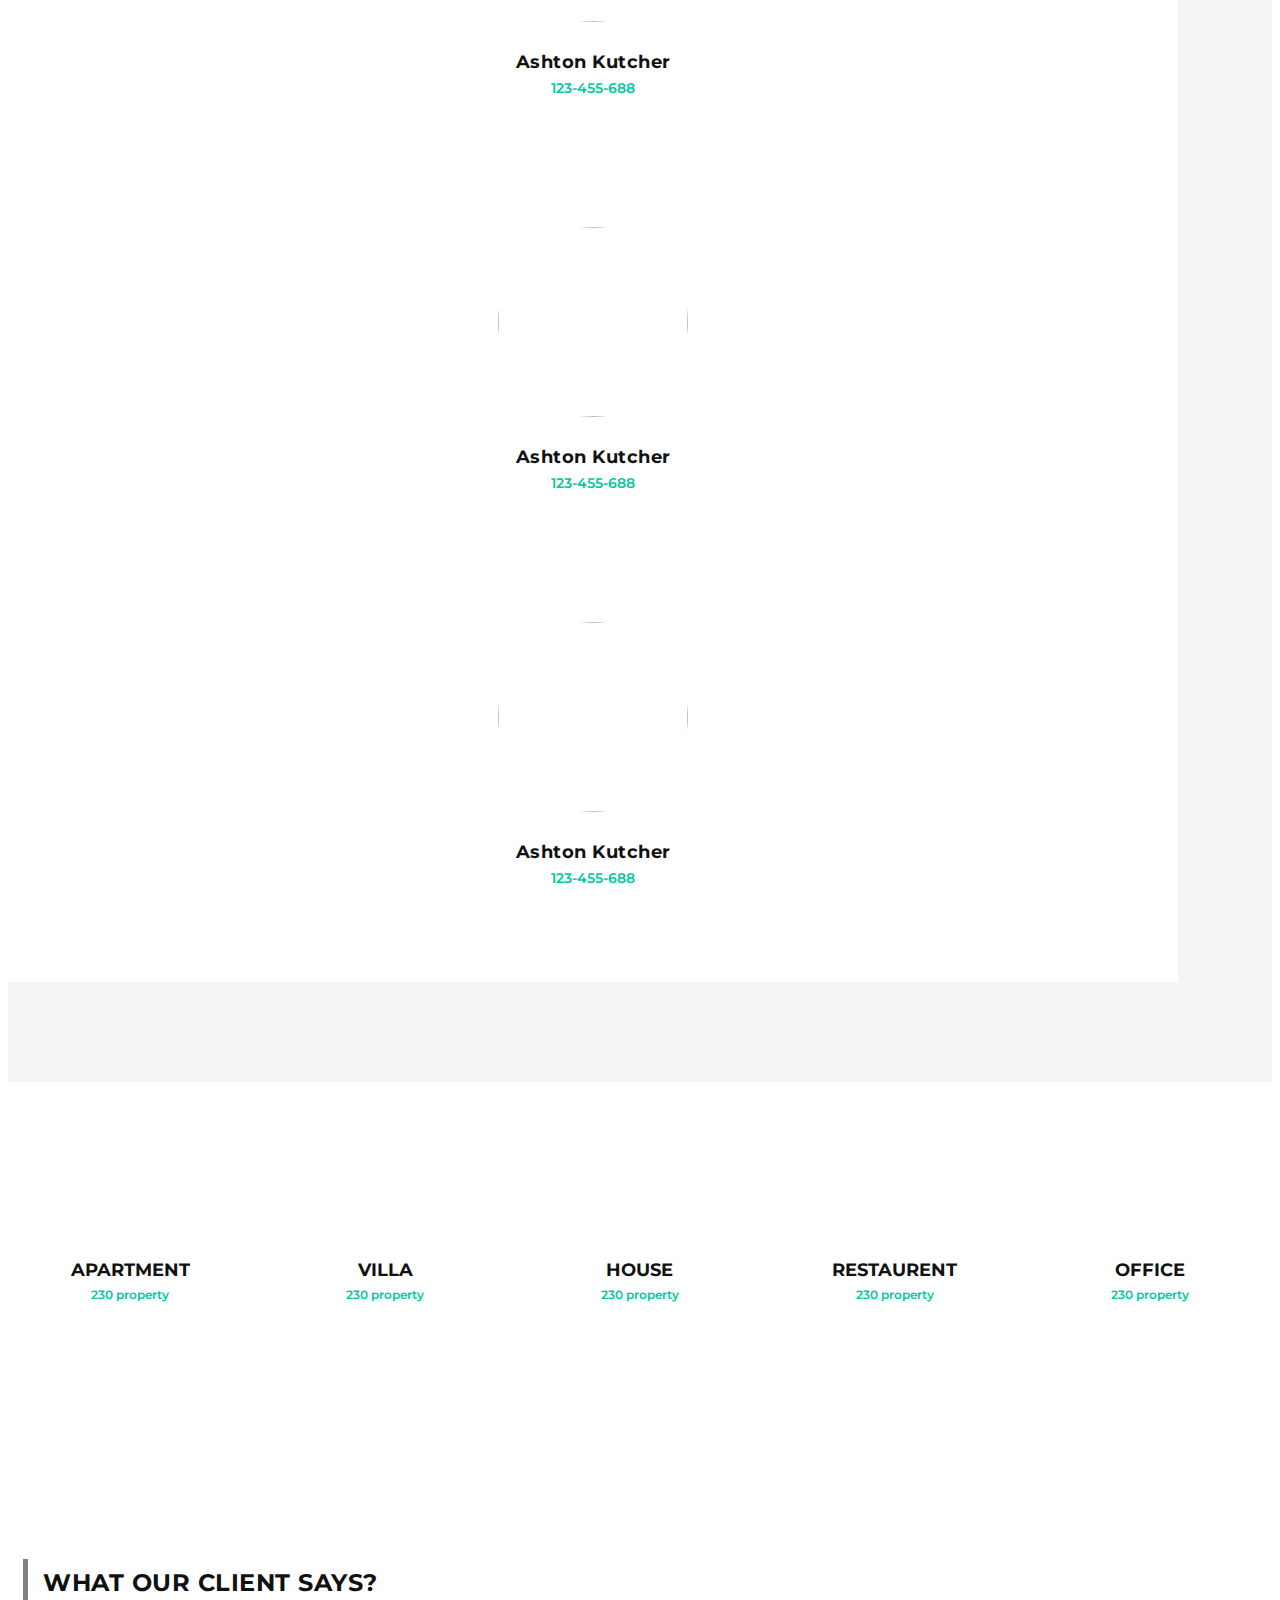
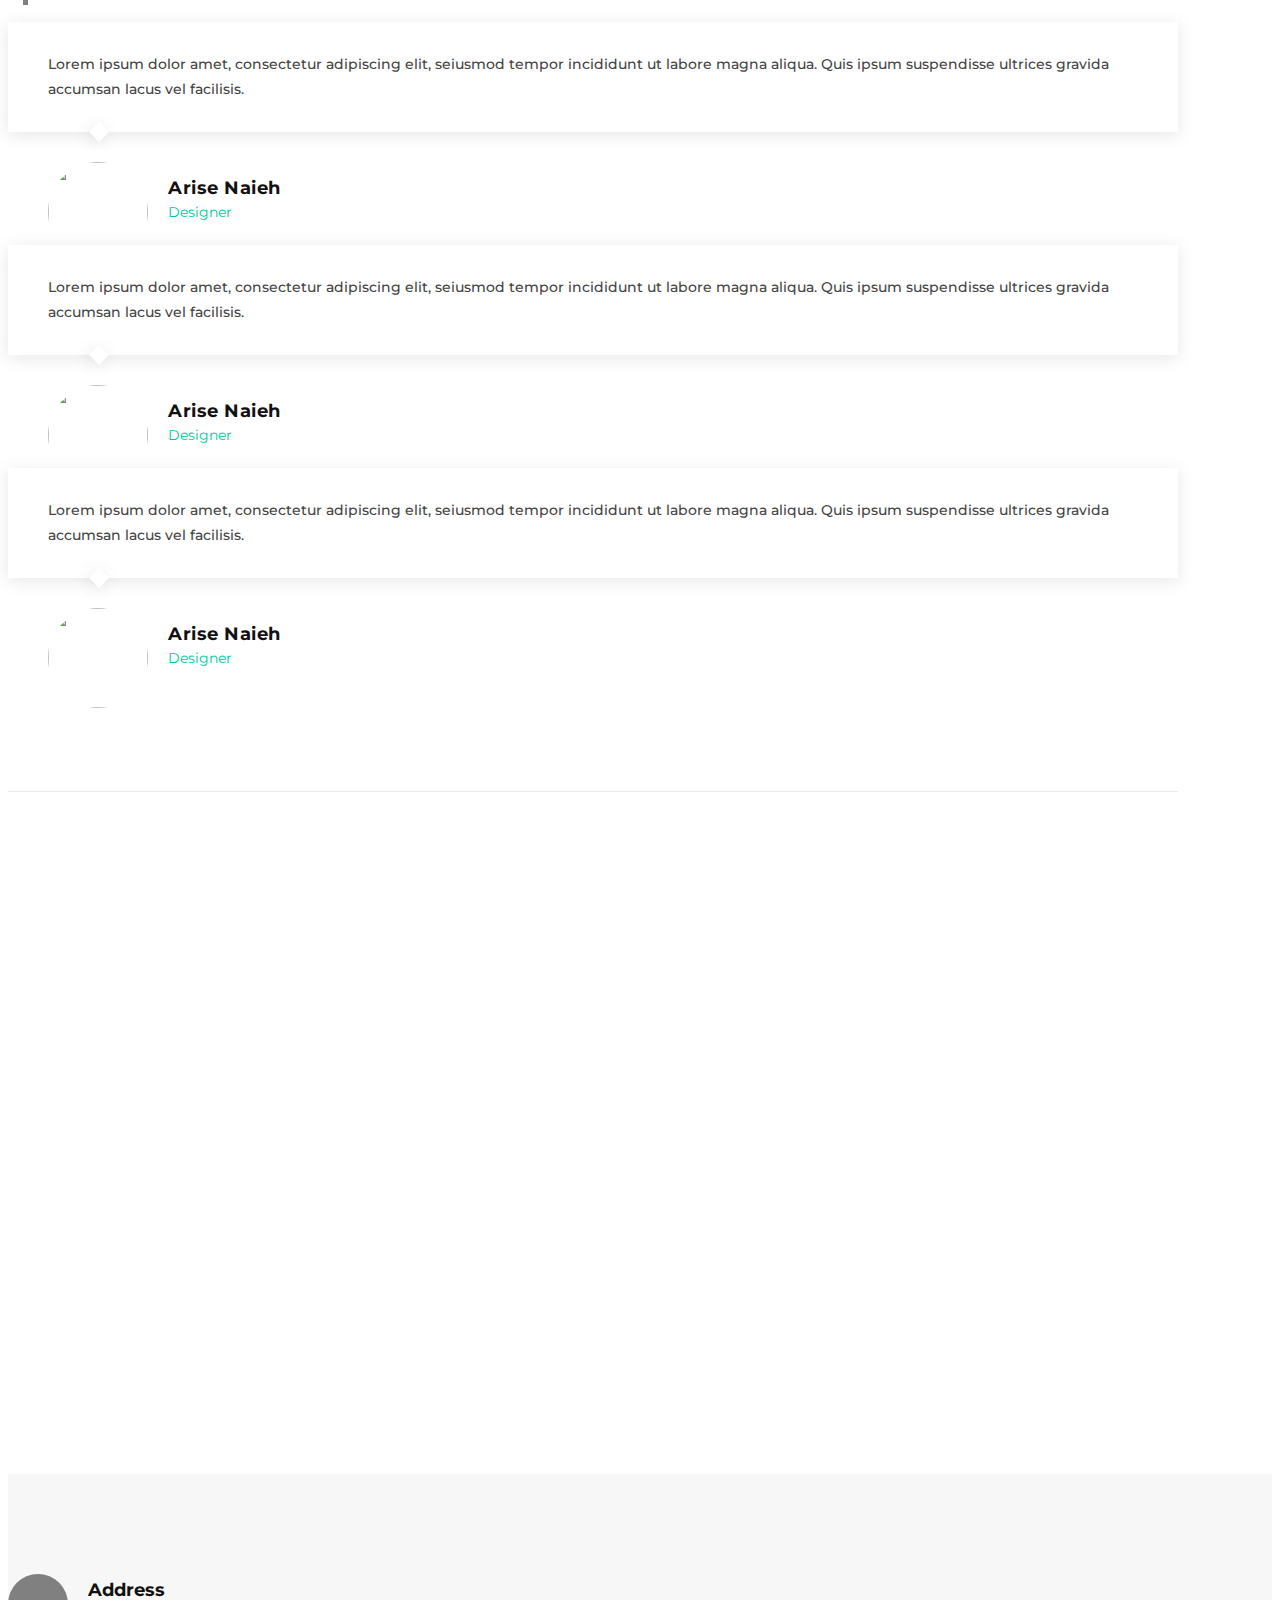
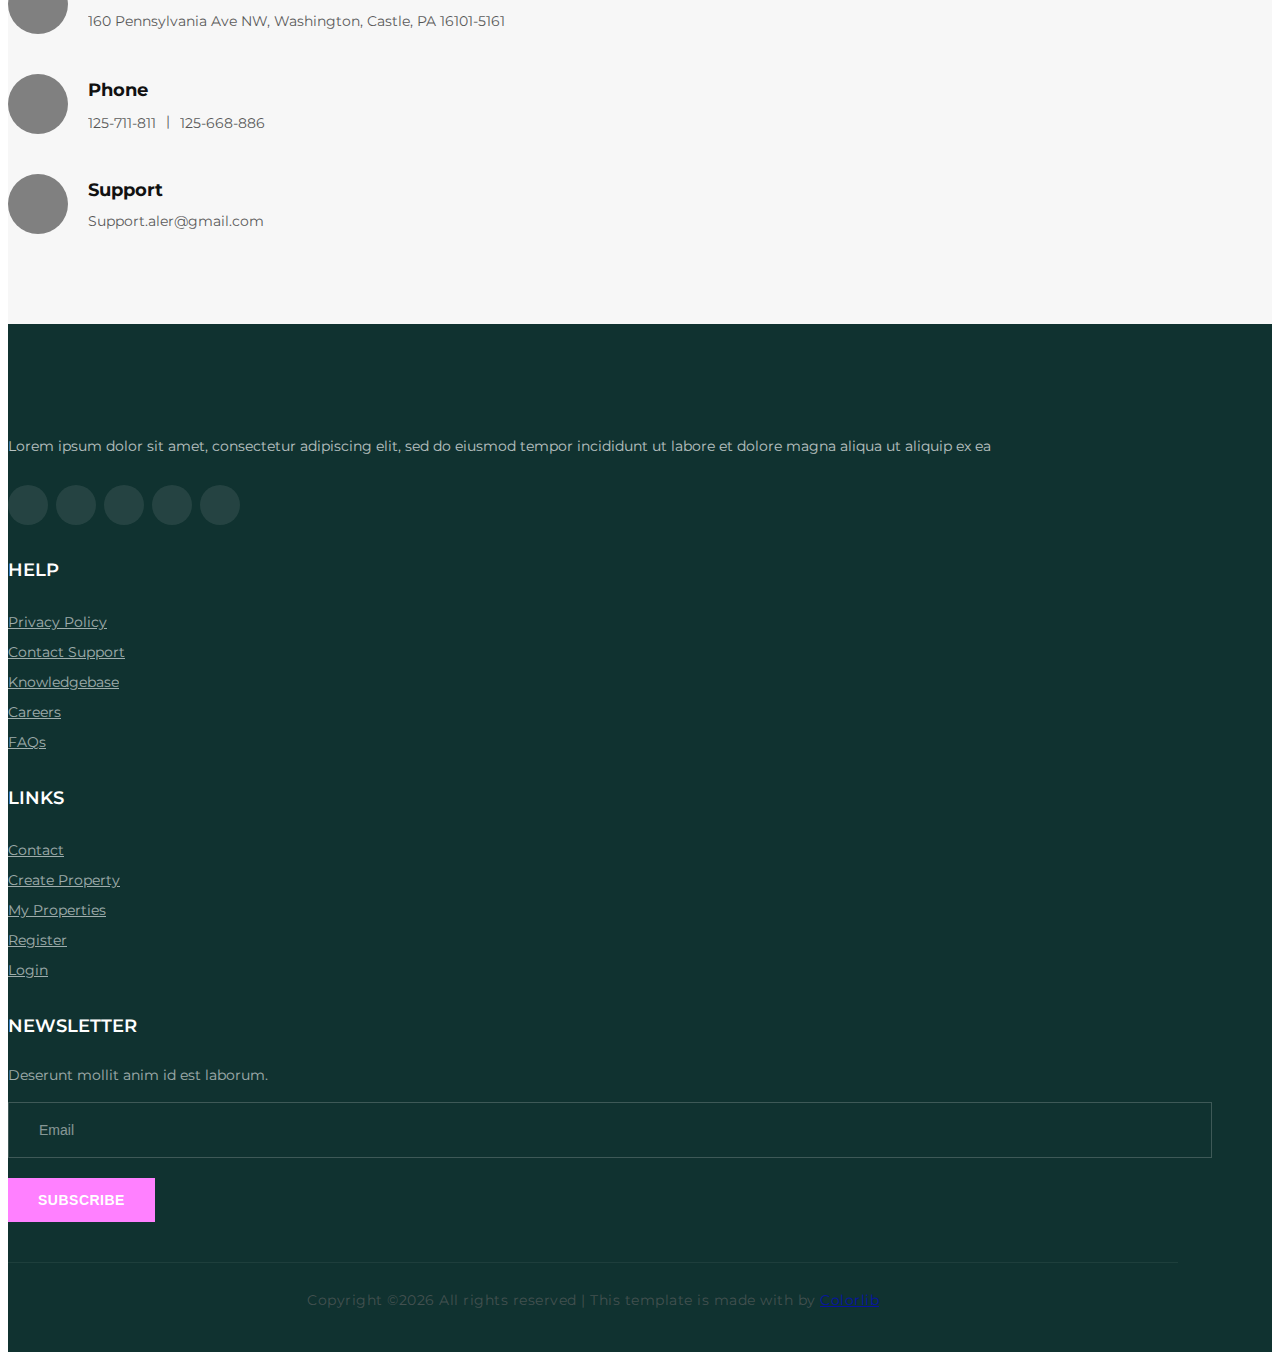
==== commit 79d325f9: "불타는모임" ====
--- a/LarvaPro/src/main/webapp/index.html
+++ b/LarvaPro/src/main/webapp/index.html
@@ -80,7 +80,7 @@
 						</div>
                         <nav class="nav-menu">
                             <ul style="text-align:center; margin-left:15%;"><!-- 인라인 속성으로 변한 li들을 텍스트로 인식해 중앙정렬 하게 만들어 줌. -->
-                                <li class="active">
+                                <li class="active" style="font-size : 10px">
                                 	<a href="./index.html">메인</a>
                                 	</li>
                                 		<li><a href="#">마이페이지</a>
@@ -145,150 +145,214 @@
     <!-- Hero Section End -->
 
     <!-- Search Section Begin -->
-    <section class="search-section spad">
-        <div class="container">
-            <div class="row">
-                <div class="col-lg-7" >
-                    <div class="section-title" >
-                        <h4>불타오르는 모임</h4>
-                    </div>
-                    <div>
-                    	<h6>공모전 제목</h6>
-                    </div>
-                </div>
-                <div class="col-lg-5" style="margin-left: -100px;" >
-         	 		<div class="section-title" >
-          				<h4>달력</h4>
-          				  <!-- calendar 태그 -->
-  <div id='calendar-container'style="margin-top: 20px;padding:30px; width : 600px;">
-    <div id='calendar'></div>
-  </div>
-  <script>
-  (function(){
-    $(function(){
-      // calendar element 취득
-      var calendarEl = $('#calendar')[0];
-      // full-calendar 생성하기
-      var calendar = new FullCalendar.Calendar(calendarEl, {
-        height: '700px', // calendar 높이 설정
-        expandRows: true, // 화면에 맞게 높이 재설정
-        slotMinTime: '08:00', // Day 캘린더에서 시작 시간
-        slotMaxTime: '20:00', // Day 캘린더에서 종료 시간
-        // 해더에 표시할 툴바
-        headerToolbar: {
-          left: 'prev,next today',
-          center: 'title',
-          right: 'dayGridMonth,timeGridWeek,timeGridDay,listWeek'
-        },
-        initialView: 'dayGridMonth', // 초기 로드 될때 보이는 캘린더 화면(기본 설정: 달)
-        initialDate: '2021-07-15', // 초기 날짜 설정 (설정하지 않으면 오늘 날짜가 보인다.)
-        navLinks: true, // 날짜를 선택하면 Day 캘린더나 Week 캘린더로 링크
-        editable: true, // 수정 가능?
-        selectable: true, // 달력 일자 드래그 설정가능
-        nowIndicator: true, // 현재 시간 마크
-        dayMaxEvents: true, // 이벤트가 오버되면 높이 제한 (+ 몇 개식으로 표현)
-        locale: 'ko', // 한국어 설정
-        eventAdd: function(obj) { // 이벤트가 추가되면 발생하는 이벤트
-          console.log(obj);
-        },
-        eventChange: function(obj) { // 이벤트가 수정되면 발생하는 이벤트
-          console.log(obj);
-        },
-        eventRemove: function(obj){ // 이벤트가 삭제되면 발생하는 이벤트
-          console.log(obj);
-        },
-        select: function(arg) { // 캘린더에서 드래그로 이벤트를 생성할 수 있다.
-          var title = prompt('Event Title:');
-          if (title) {
-            calendar.addEvent({
-              title: title,
-              start: arg.start,
-              end: arg.end,
-              allDay: arg.allDay
-            })
-          }
-          calendar.unselect()
-        },
-        // 이벤트 
-        events: [
-          {
-            title: 'All Day Event',
-            start: '2021-07-01',
-          },
-          {
-            title: 'Long Event',
-            start: '2021-07-07',
-            end: '2021-07-10'
-          },
-          {
-            groupId: 999,
-            title: 'Repeating Event',
-            start: '2021-07-09T16:00:00'
-          },
-          {
-            groupId: 999,
-            title: 'Repeating Event',
-            start: '2021-07-16T16:00:00'
-          },
-          {
-            title: 'Conference',
-            start: '2021-07-11',
-            end: '2021-07-13'
-          },
-          {
-            title: 'Meeting',
-            start: '2021-07-12T10:30:00',
-            end: '2021-07-12T12:30:00'
-          },
-          {
-            title: 'Lunch',
-            start: '2021-07-12T12:00:00'
-          },
-          {
-            title: 'Meeting',
-            start: '2021-07-12T14:30:00'
-          },
-          {
-            title: 'Happy Hour',
-            start: '2021-07-12T17:30:00'
-          },
-          {
-            title: 'Dinner',
-            start: '2021-07-12T20:00:00'
-          },
-          {
-            title: 'Birthday Party',
-            start: '2021-07-13T07:00:00'
-          },
-          {
-            title: 'Click for Google',
-            url: 'http://google.com/', // 클릭시 해당 url로 이동
-            start: '2021-07-28'
-          }
-        ]
-      });
-      // 캘린더 랜더링
-      calendar.render();
-    });
-  })();
-</script>
-                 	</div>
-                </div>
-            </div>
-        	
-          
-                       
-    </section>
-    <!-- Search Section End -->
-    
-    <!-- calendar Section Begin -->
-     <div id='calendar-container'>
-    <div id='calendar'></div>
-  	</div>
-  	<script>
-  	</script>
+
+
+   <!-- calendar Section Begin -->
+   	<div class="calbul">              
+		<div class="cal-left">
+		<div class="calendar">
+			<div class="section-title" >
+				<h5>공모전 일정</h5>
+			 <!-- calendar 태그 -->
+			 <div id='calendar-container'style="margin-top: 20px;padding:30px; width : 800px;">
+			 <div id='calendar'></div>
+			  </div>
+			  <script>
+			  (function(){
+			    $(function(){
+			      // calendar element 취득
+			      var calendarEl = $('#calendar')[0];
+			      // full-calendar 생성하기
+			      var calendar = new FullCalendar.Calendar(calendarEl, {
+			        height: '550px', // calendar 높이 설정
+			        expandRows: true, // 화면에 맞게 높이 재설정
+			        slotMinTime: '08:00', // Day 캘린더에서 시작 시간
+			        slotMaxTime: '20:00', // Day 캘린더에서 종료 시간
+			        // 해더에 표시할 툴바
+			        headerToolbar: {
+			          left: 'prev,next today',
+			          center: 'title',
+			          right: 'dayGridMonth,timeGridWeek,timeGridDay,listWeek'
+			        },
+			        initialView: 'dayGridMonth', // 초기 로드 될때 보이는 캘린더 화면(기본 설정: 달)
+			        initialDate: '2021-07-15', // 초기 날짜 설정 (설정하지 않으면 오늘 날짜가 보인다.)
+			        navLinks: true, // 날짜를 선택하면 Day 캘린더나 Week 캘린더로 링크
+			        editable: true, // 수정 가능?
+			        selectable: true, // 달력 일자 드래그 설정가능
+			        nowIndicator: true, // 현재 시간 마크
+			        dayMaxEvents: true, // 이벤트가 오버되면 높이 제한 (+ 몇 개식으로 표현)
+			        locale: 'ko', // 한국어 설정
+			        eventAdd: function(obj) { // 이벤트가 추가되면 발생하는 이벤트
+			          console.log(obj);
+			        },
+			        eventChange: function(obj) { // 이벤트가 수정되면 발생하는 이벤트
+			          console.log(obj);
+			        },
+			        eventRemove: function(obj){ // 이벤트가 삭제되면 발생하는 이벤트
+			          console.log(obj);
+			        },
+			        select: function(arg) { // 캘린더에서 드래그로 이벤트를 생성할 수 있다.
+			          var title = prompt('Event Title:');
+			          if (title) {
+			            calendar.addEvent({
+			              title: title,
+			              start: arg.start,
+			              end: arg.end,
+			              allDay: arg.allDay
+			            })
+			          }
+			          calendar.unselect()
+			        },
+			        // 이벤트 
+			        events: [
+			          {
+			            title: 'All Day Event',
+			            start: '2021-07-01',
+			          },
+			          {
+			            title: 'Long Event',
+			            start: '2021-07-07',
+			            end: '2021-07-10'
+			          },
+			          {
+			            groupId: 999,
+			            title: 'Repeating Event',
+			            start: '2021-07-09T16:00:00'
+			          },
+			          {
+			            groupId: 999,
+			            title: 'Repeating Event',
+			            start: '2021-07-16T16:00:00'
+			          },
+			          {
+			            title: 'Conference',
+			            start: '2021-07-11',
+			            end: '2021-07-13'
+			          },
+			          {
+			            title: 'Meeting',
+			            start: '2021-07-12T10:30:00',
+			            end: '2021-07-12T12:30:00'
+			          },
+			          {
+			            title: 'Lunch',
+			            start: '2021-07-12T12:00:00'
+			          },
+			          {
+			            title: 'Meeting',
+			            start: '2021-07-12T14:30:00'
+			          },
+			          {
+			            title: 'Happy Hour',
+			            start: '2021-07-12T17:30:00'
+			          },
+			          {
+			            title: 'Dinner',
+			            start: '2021-07-12T20:00:00'
+			          },
+			          {
+			            title: 'Birthday Party',
+			            start: '2021-07-13T07:00:00'
+			          },
+			          {
+			            title: 'Click for Google',
+			            url: 'http://google.com/', // 클릭시 해당 url로 이동
+			            start: '2021-07-28'
+			          }
+			        ]
+			      });
+			      // 캘린더 랜더링
+			      calendar.render();
+			    });
+			  })();
+			</script>
+				</div>
+			    <div id='calendar-container'>
+			    <div id='calendar'></div>
+			  	</div>
+			  	<script>
+			  	</script>
+		</div>
+		</div>
+	<div class="cal-right">
+		<div class="moim">
+			<div class="section-title">
+				<h5>불타는 모임</h5>
+			</div>
+ <section class="agent-section spad">
+        <div class="container" style="margin-left:-75px ;margin-top : -110px">
+            <div class="as-slider owl-carousel">
+                <div class="row">
+                    <div class="col-lg-4 col-md-6">
+                        <div class="as-item">
+                            <div class="as-pic">
+                                <img src="img/hero/gong1.jpg" alt="">
+                            </div>
+                            <div class="as-text" >
+                                <div class="at-title">
+                                    <h6></h6>
+                                  
+                                </div>
+                                <ul>
+                                    <li>Property <span>215</span></li>
+                                    <li>팀장 <span>닉네임</span></li>
+                                    <li>팀 인원 <span>1/4</span></li>
+                                </ul>
+                                <a href="#" class="primary-btn">지원하기</a>
+                            </div>
+                        </div>
+                    </div>
+ <div class="col-lg-4 col-md-6">
+                        <div class="as-item">
+                            <div class="as-pic">
+                                <img src="img/hero/gong2.jpg" alt="">
+                            </div>
+                            <div class="as-text" >
+                                <div class="at-title">
+                                    <h6></h6>
+                                  
+                                </div>
+                                <ul>
+                                    <li>Property <span>215</span></li>
+                                    <li>팀장 <span>닉네임</span></li>
+                                    <li>팀 인원 <span>2/4</span></li>
+                                </ul>
+                                <a href="#" class="primary-btn">지원하기</a>
+                            </div>
+                        </div>
+                    </div>
+ <div class="col-lg-4 col-md-6">
+                        <div class="as-item">
+                            <div class="as-pic">
+                                <img src="img/hero/gong3.jpg" alt="">
+                            </div>
+                            <div class="as-text">
+                                <div class="at-title">
+                                    <h6></h6>
+                                  
+                                </div>
+                                <ul>
+                                    <li>Property <span>215</span></li>
+                                    <li>팀장 <span>닉네임</span></li>
+                                    <li>팀 인원 <span>3/4</span></li>
+                                </ul>
+                                <a href="#" class="primary-btn">지원하기</a>
+                            </div>
+                        </div>
+                    </div>
+                </div>
+            </div>
+        </div>
+    </section>	
+
+		</div>
+	</div>
+</div>
+
+	
+
   	
-  	<!-- calendar Section End -->
+<!-- calendar Section End -->
 
     <!-- Property Section Begin -->
     <section class="property-section latest-property-section spad">
--- a/LarvaPro/src/main/webapp/css/style.css
+++ b/LarvaPro/src/main/webapp/css/style.css
@@ -155,7 +155,7 @@
 .set-bg {
   background-repeat: no-repeat;
   background-size: cover;
-  background-position: top center;
+  background-position: relative;
   
 }
 
@@ -439,7 +439,7 @@
   text-align: center;
   font-size: 20px;
   color: red;
-  transform: translateY(-30px);
+  transform: translateY(-px);
   margin-top : -25%;
 }
 .hs-slider.owl-carousel .owl-nav button.owl-next {
@@ -1841,7 +1841,7 @@
   position: relative;
 }
 .pd-text .pd-widget .pd-agent .agent-text .at-title h6 {
-  color: #111111;
+  color: #000000;
   font-weight: 700;
   text-transform: uppercase;
   margin-bottom: 6px;
@@ -1849,7 +1849,7 @@
 .pd-text .pd-widget .pd-agent .agent-text .at-title span {
   display: block;
   font-size: 12px;
-  color: #00C89E;
+  color: #00ffff;
   font-weight: 500;
 }
 .pd-text .pd-widget .pd-agent .agent-text .at-title .primary-btn {
@@ -2573,11 +2573,9 @@
   color: #00C89E;
   background: #ffffff;
 }
-.as-item:hover .as-text .at-title {
-  border-color: #33d3b3;
-}
+
 .as-item:hover .as-text .at-title h6 {
-  color: #ffffff;
+  color: #000000;
 }
 .as-item:hover .as-text ul li {
   color: #ffffff;
@@ -2585,6 +2583,28 @@
 .as-item:hover .as-text .primary-btn {
   background: #ffffff;
 }
+
+.calbul{
+	width : 100%;
+	height : 900px;
+}
+.calbul .cal-left{
+	width : 50%;
+	height : 800px;
+	float: left;
+}
+.calbul .cal-right{
+	width : 50%;
+	height : 800px;
+	float: right;
+}
+
+.calbul .calendar{
+	margin-left:150px;
+	margin-top:40px
+}
+
+
 .as-item .as-pic {
   width: 151px;
   height: 151px;
@@ -2592,8 +2612,30 @@
   margin: 0 auto;
   margin-bottom: 25px;
 }
+
+.calbul .moim{
+	margin-left : 80px;
+	margin-top : 50px;
+	width : 100%;
+	height : 40px;
+	float:top;
+}
+.calbul .moim1{
+	width : 100%;
+	height :350px;
+}
+.calbul .moim2{
+	width : 100%;
+	height : 350px;
+	float:bottom;
+}
+
+
+	
+
 .as-item .as-pic img {
-  border-radius: 50%;
+  
+  object-fit:cover;
 }
 .as-item .as-pic .rating-point {
   font-size: 16px;
@@ -2612,8 +2654,9 @@
   transition: all 0.2s;
 }
 .as-item .as-text .at-title {
-  border-bottom: 1px solid #e1e1e1;
-  padding-bottom: 15px;
+  border-bottom: 2px solid #ffffff;
+  margin-top: 110px;
+  margin-bottom: 20px;
   -webkit-transition: all 0.2s;
   transition: all 0.2s;
 }
@@ -2626,7 +2669,7 @@
 }
 .as-item .as-text .at-title .rating-star i {
   font-size: 10px;
-  color: #ffb129;
+  color: #000000;
   margin-right: -4px;
 }
 .as-item .as-text ul {
@@ -2649,8 +2692,8 @@
   float: right;
 }
 .as-item .as-text .primary-btn {
-  background: #f2f2f2;
-  color: #00C89E;
+  background: #000000;
+  color: #0080ff;
   display: block;
   padding: 14px 20px;
   text-align: center;
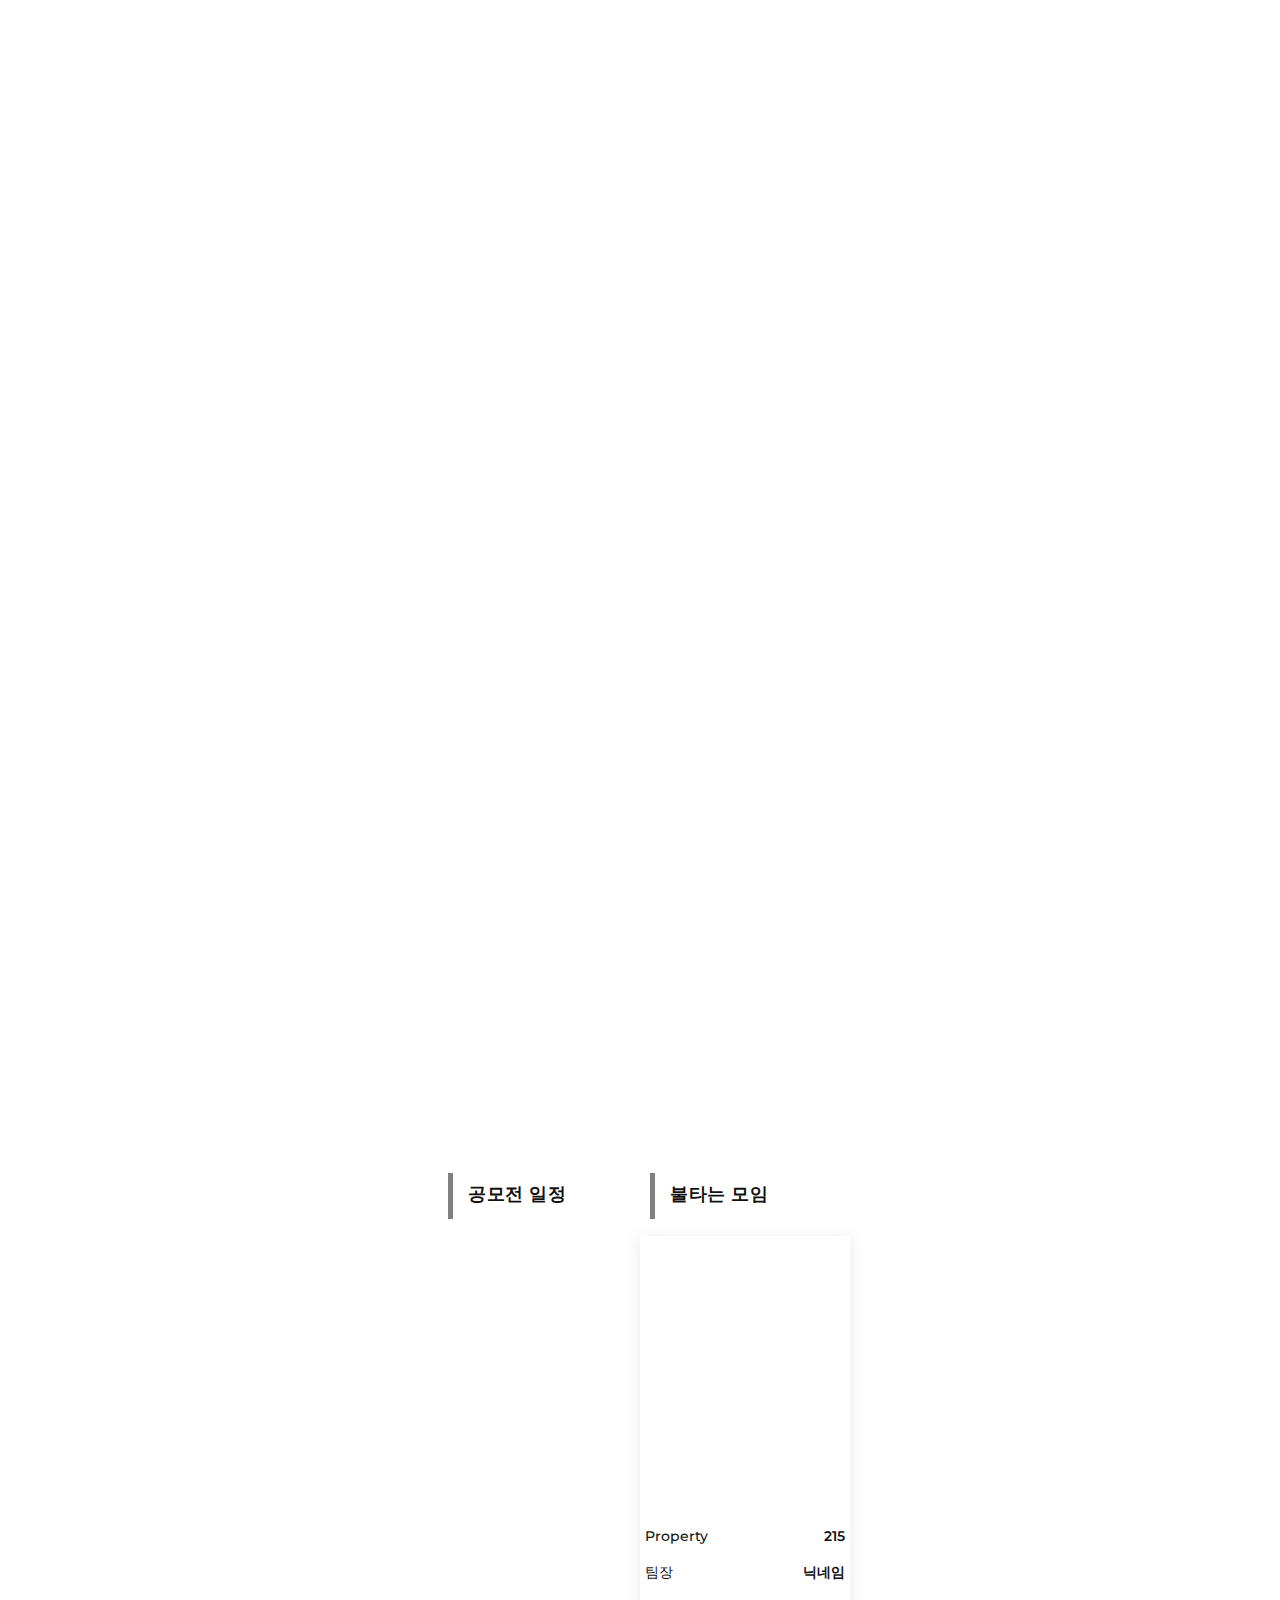
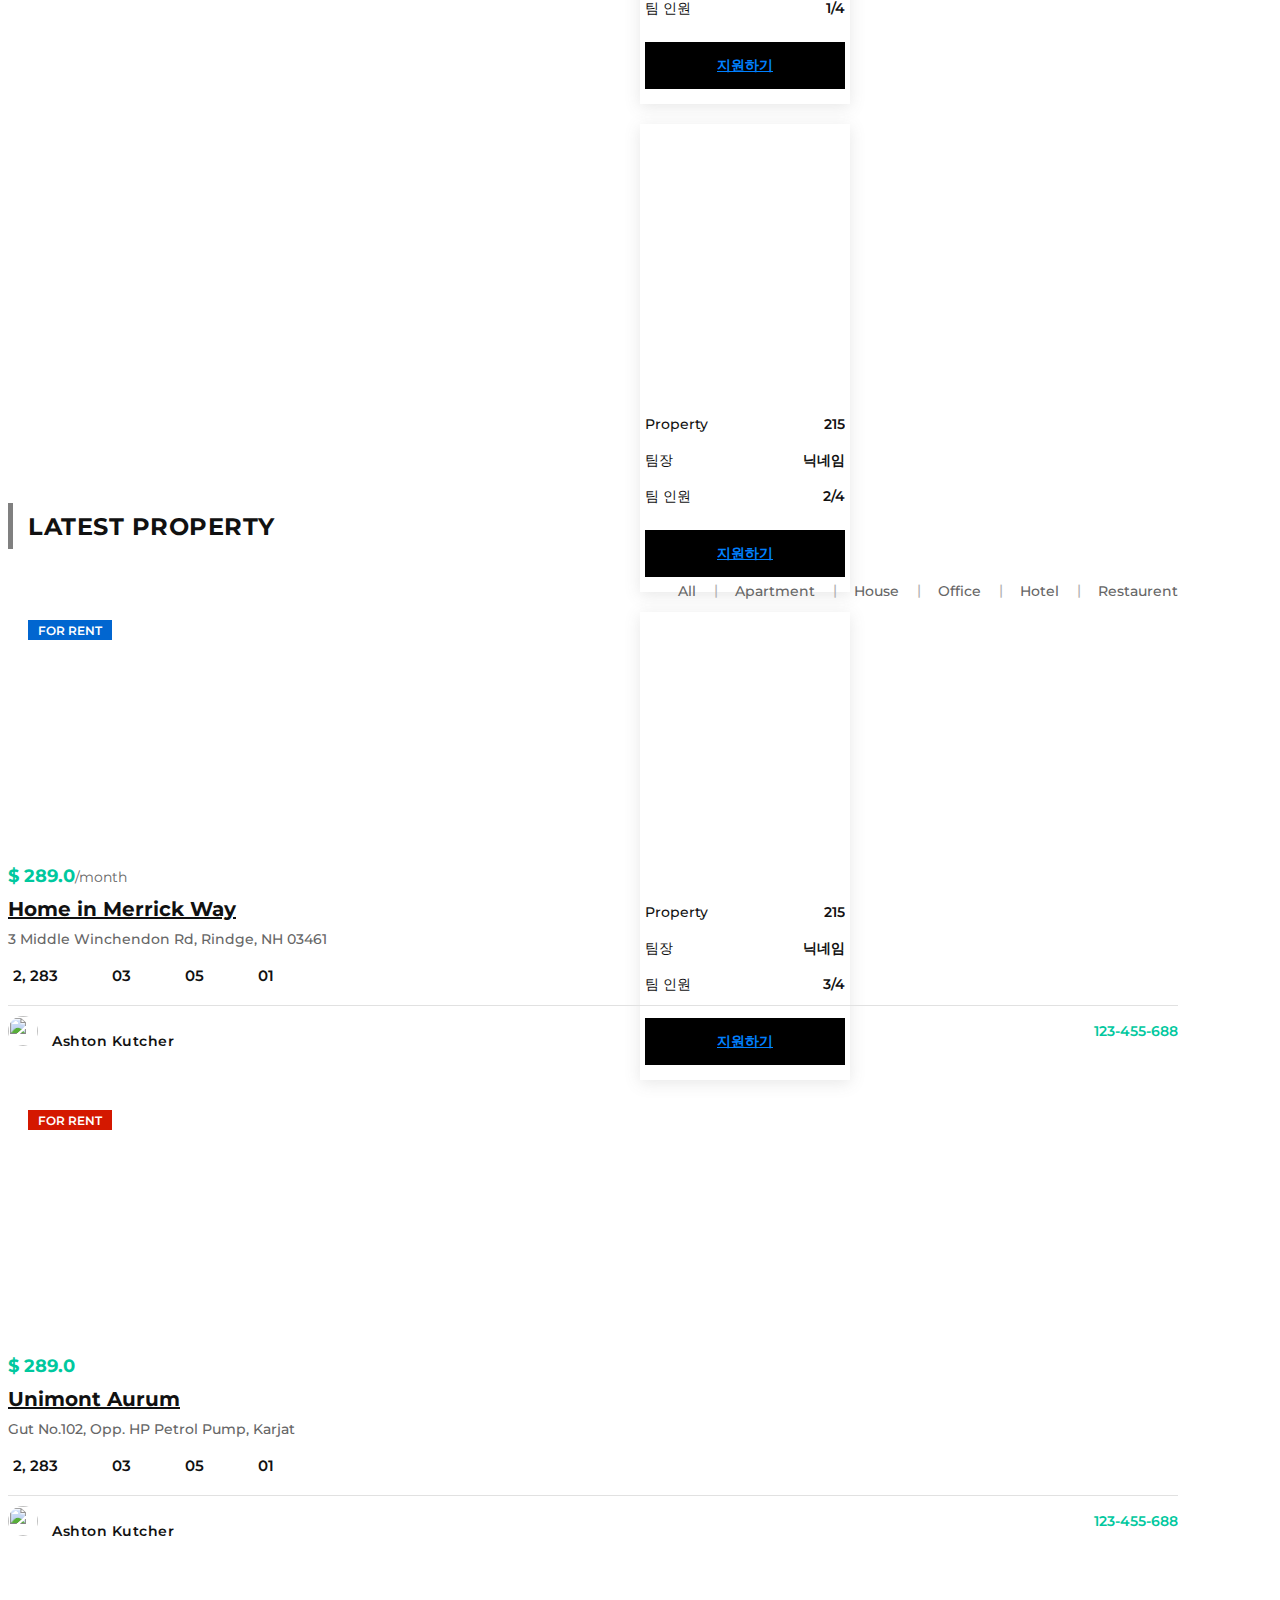
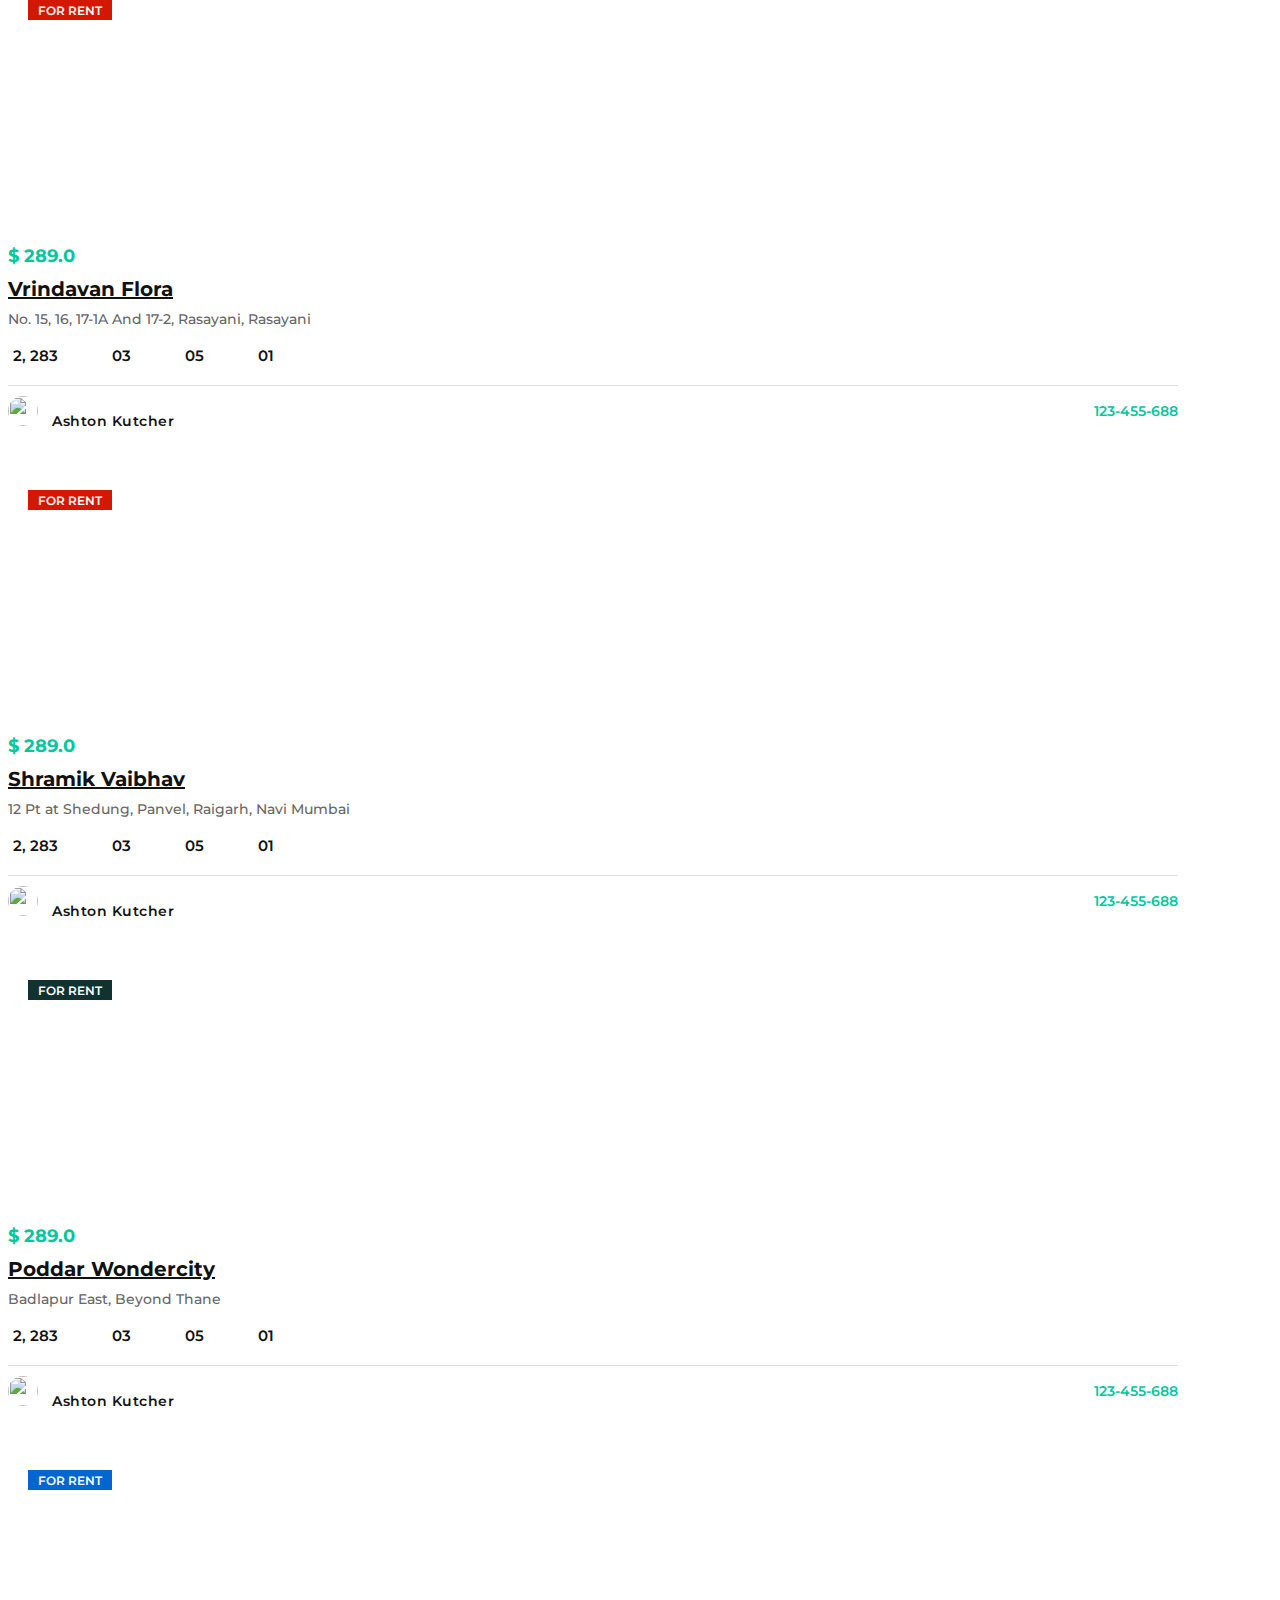
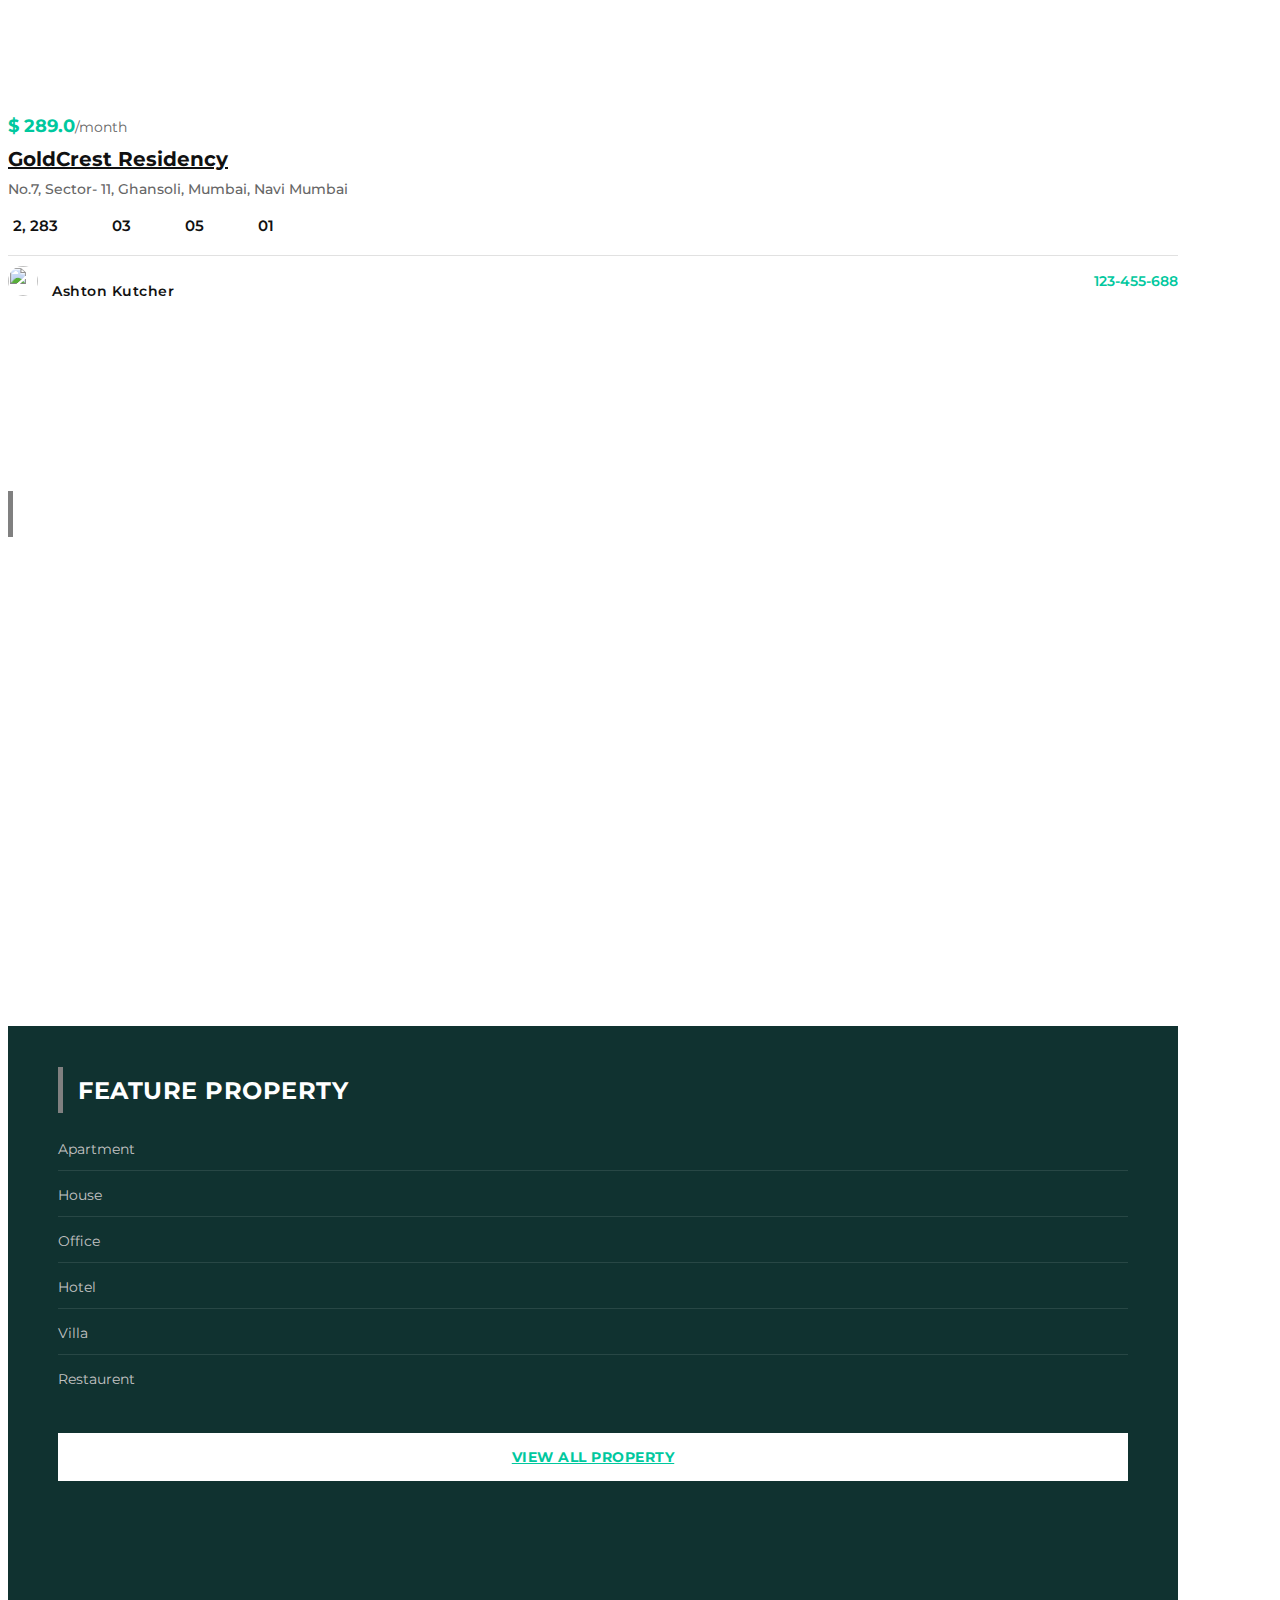
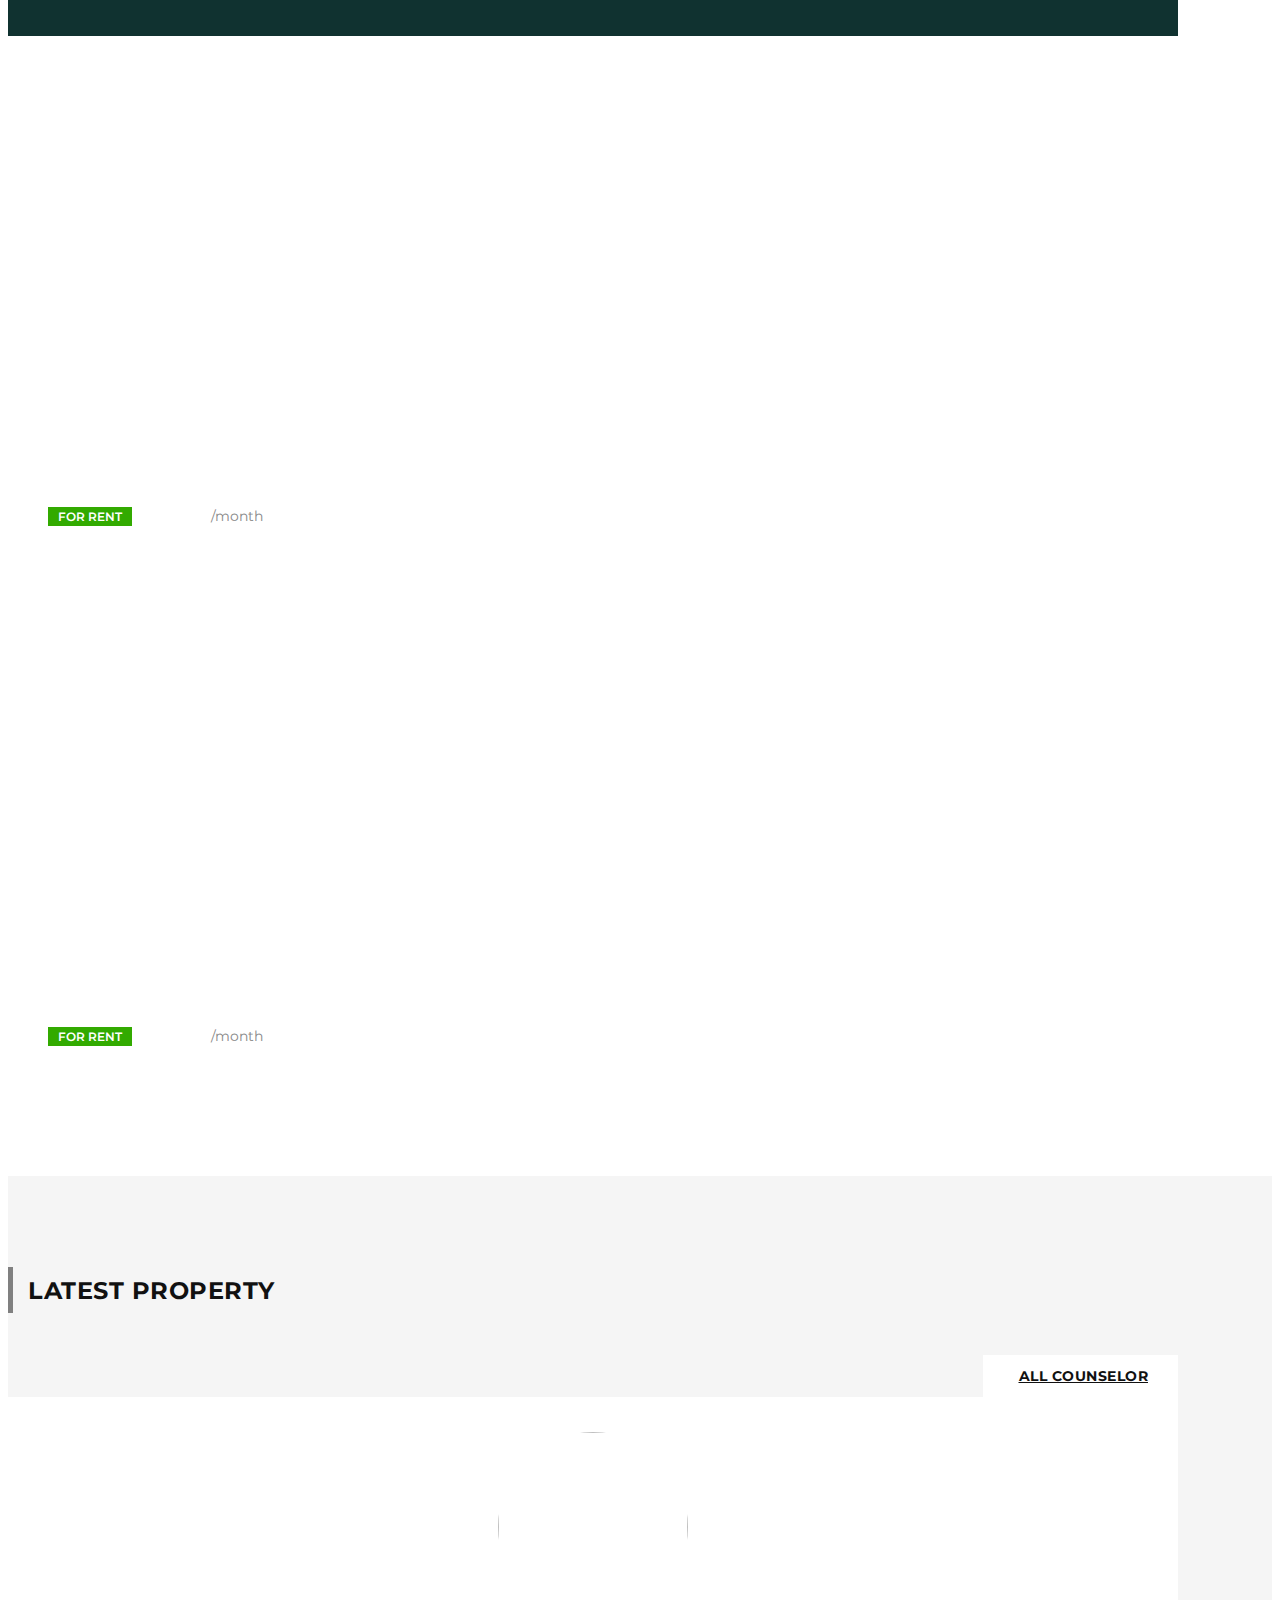
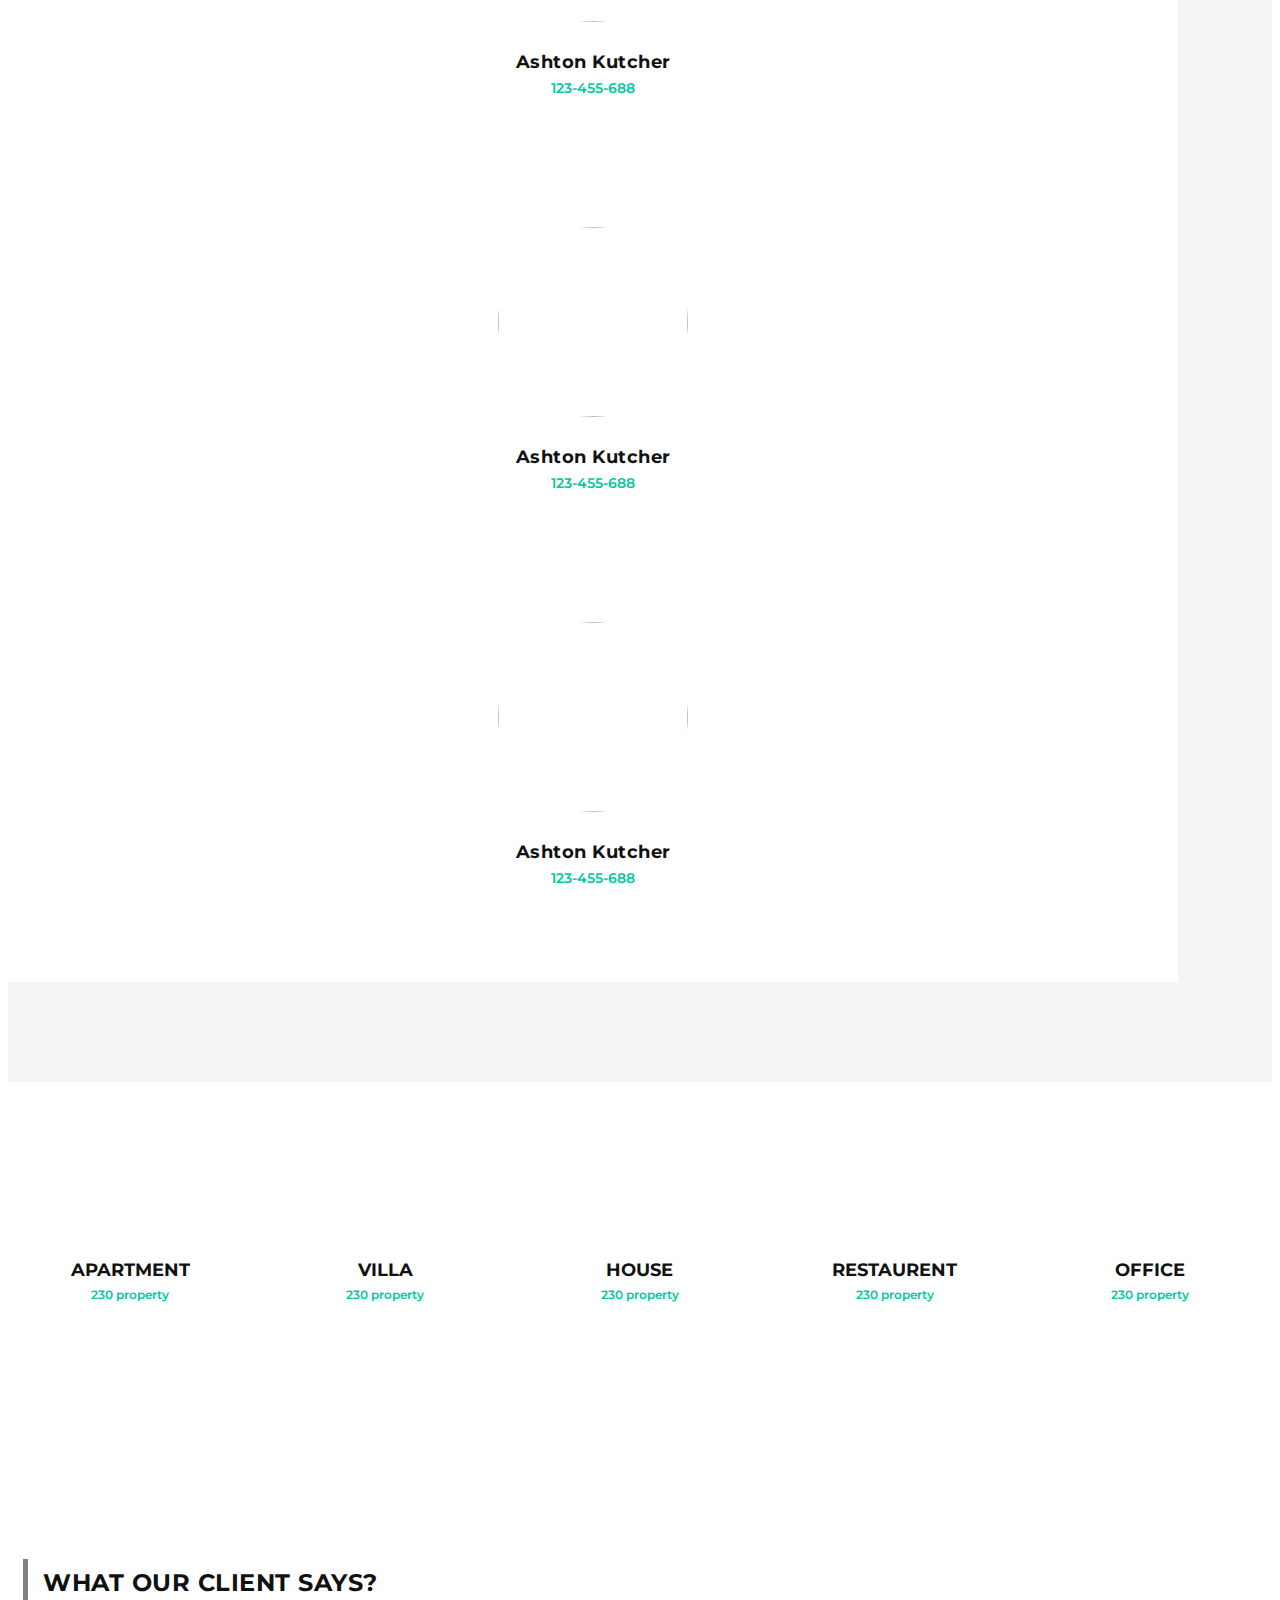
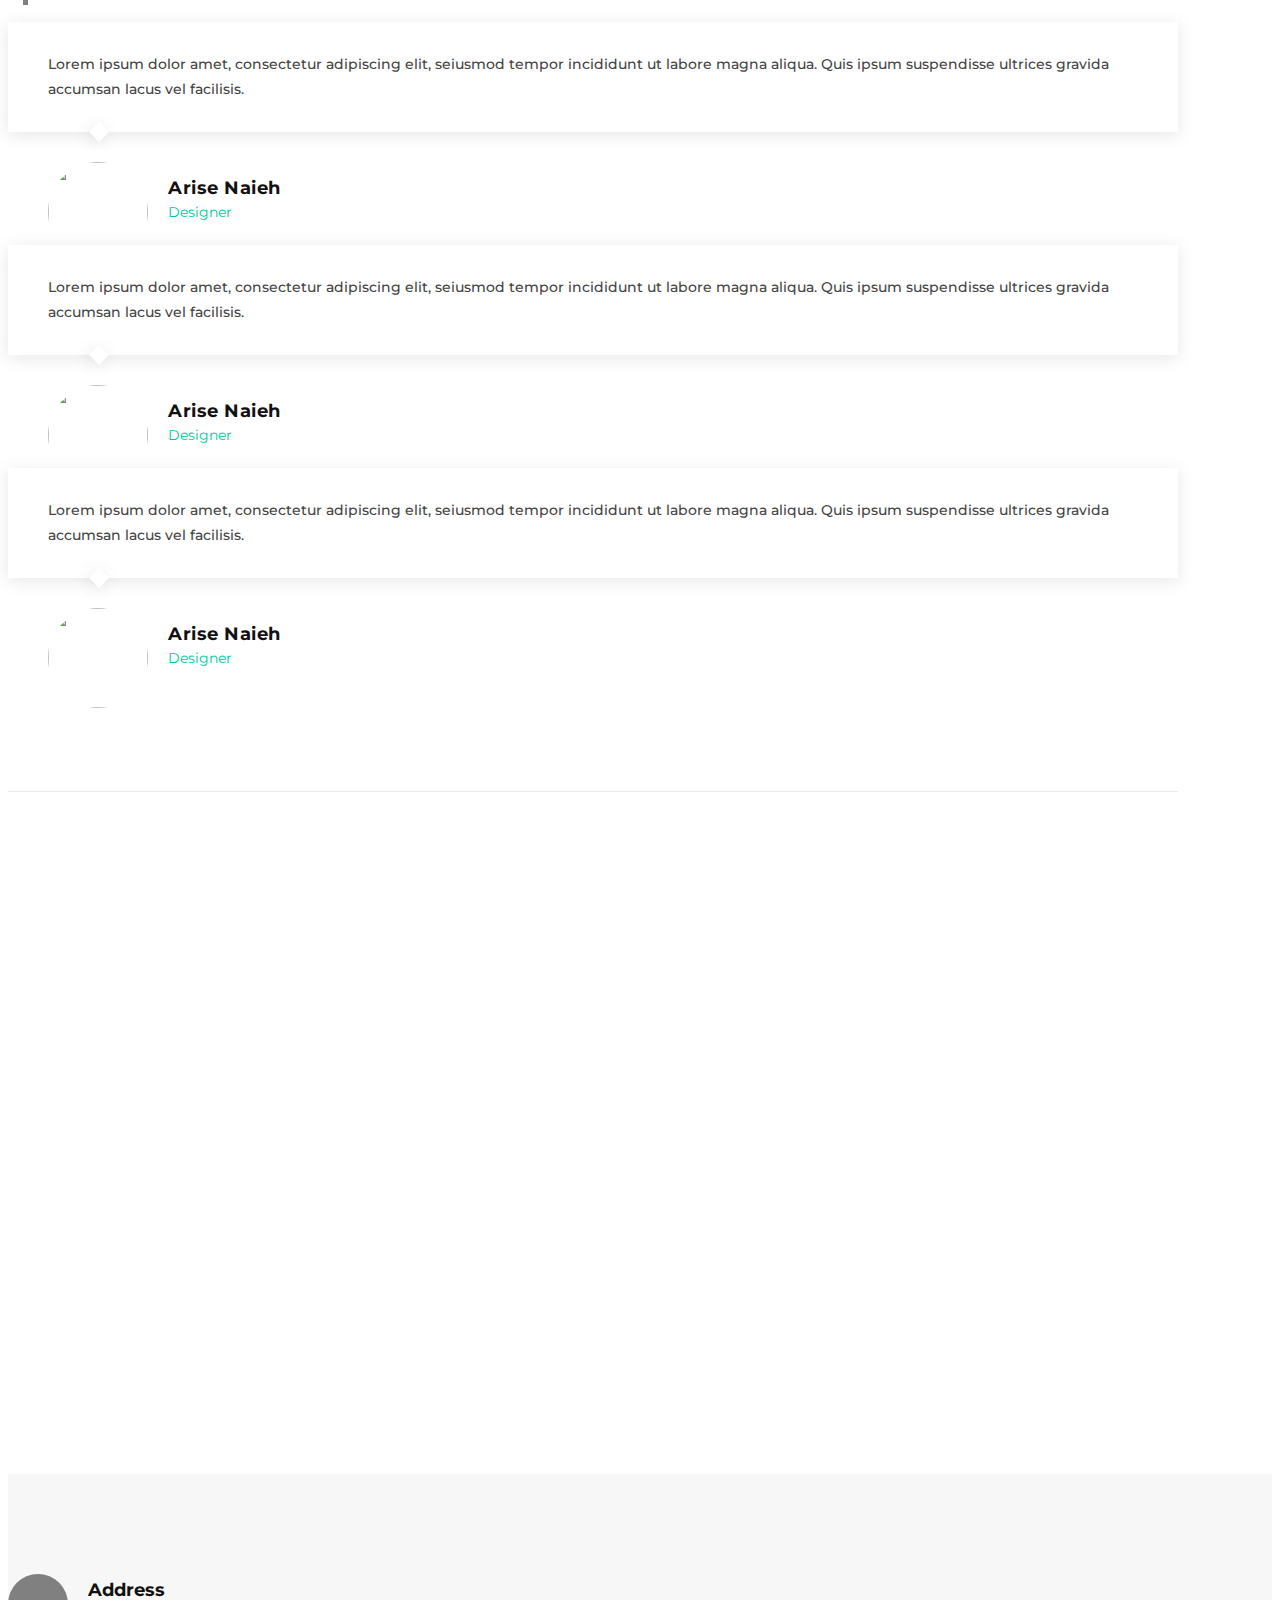
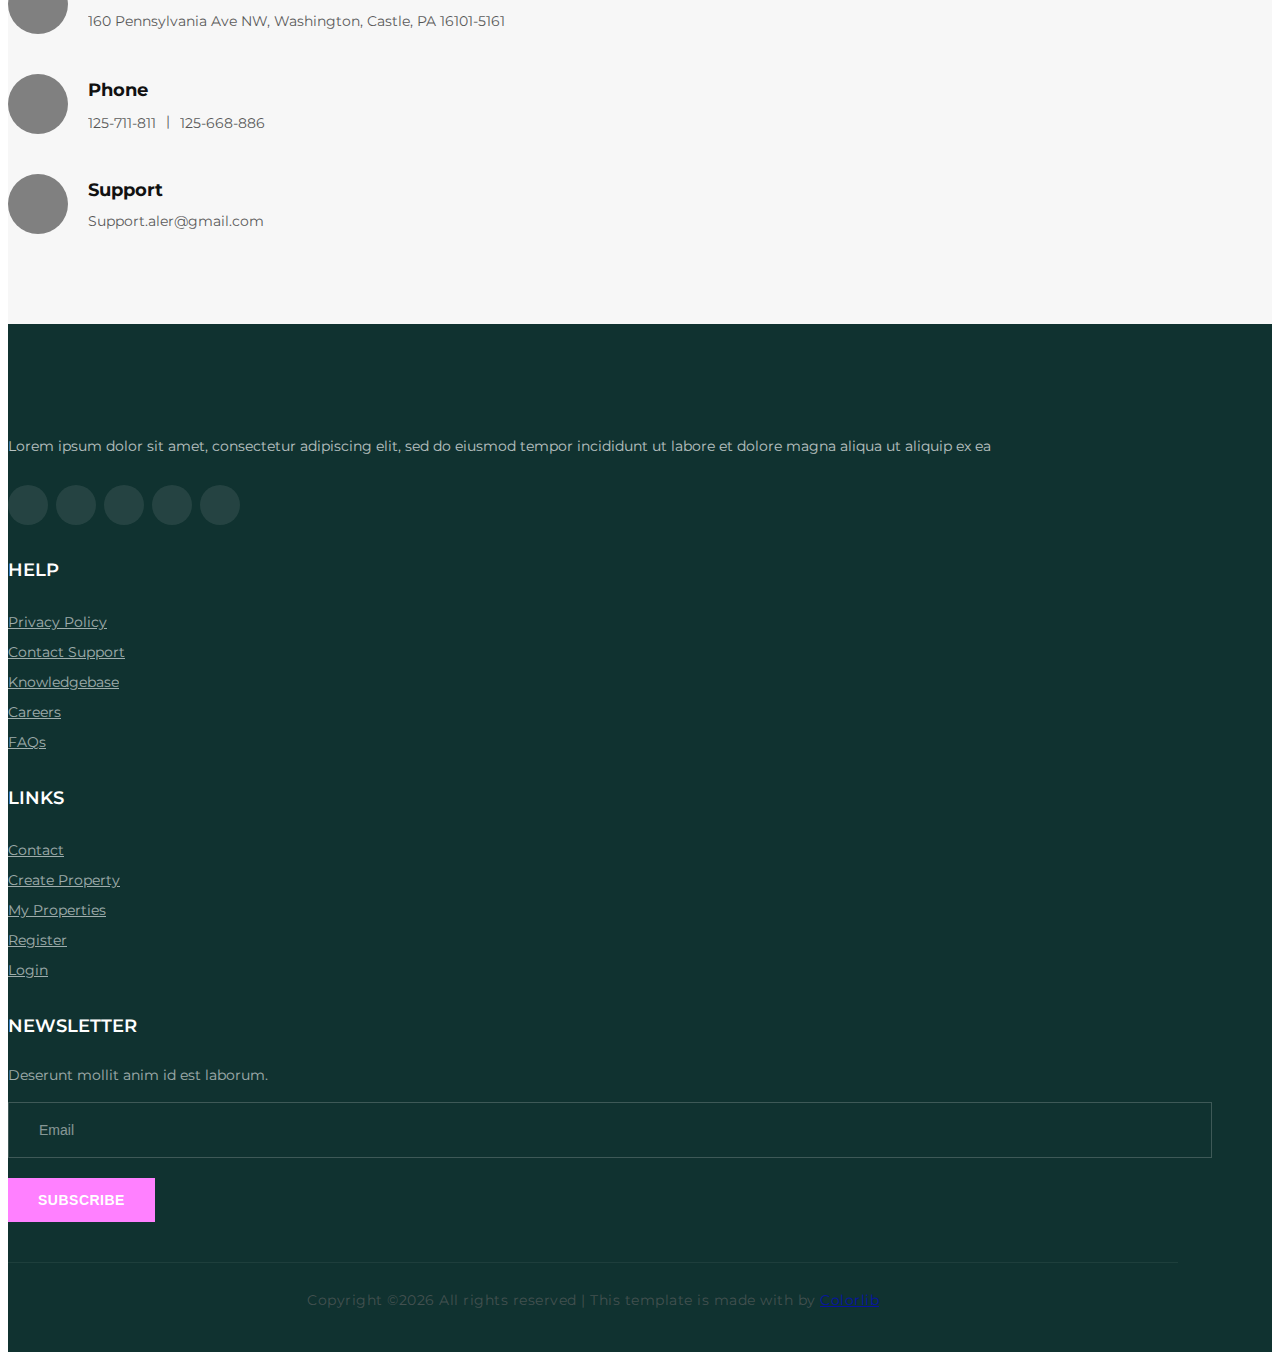
==== commit 02187e13: "asdfasdfssexsexsexsexking" ====
--- a/LarvaPro/src/main/webapp/index.html
+++ b/LarvaPro/src/main/webapp/index.html
@@ -1,8 +1,6 @@
 
 <!DOCTYPE html>
 <html lang="zxx">
-
-
 <head>
     <meta charset="UTF-8">
     <meta name="description" content="Aler Template">
@@ -122,7 +120,7 @@
     <!-- Header End -->
 
     <!-- Hero Section Begin -->
-    <section class="hero-section" style ="width : 1000px; height : 700px;
+    <section class="hero-section" style ="width : 1100px; height : 700px;
     	 margin : 10px 0px 0px 440px; position: relative;" >
         <div class="container" style = "width :650px;  ">
             <div class="hs-slider owl-carousel">
@@ -150,11 +148,11 @@
    <!-- calendar Section Begin -->
    	<div class="calbul">              
 		<div class="cal-left">
-		<div class="calendar">
-			<div class="section-title" >
+		<div class="calendar" style="margin-left:430px;margin-top:70px;">
+			<div class="section-title" style="margin-left:10px">
 				<h5>공모전 일정</h5>
 			 <!-- calendar 태그 -->
-			 <div id='calendar-container'style="margin-top: 20px;padding:30px; width : 800px;">
+			 <div id='calendar-container'style="margin-top: 10px;padding:20px; width : 550px;margin-left:-15px">
 			 <div id='calendar'></div>
 			  </div>
 			  <script>
@@ -164,7 +162,7 @@
 			      var calendarEl = $('#calendar')[0];
 			      // full-calendar 생성하기
 			      var calendar = new FullCalendar.Calendar(calendarEl, {
-			        height: '550px', // calendar 높이 설정
+			        height: '495px', // calendar 높이 설정
 			        expandRows: true, // 화면에 맞게 높이 재설정
 			        slotMinTime: '08:00', // Day 캘린더에서 시작 시간
 			        slotMaxTime: '20:00', // Day 캘린더에서 종료 시간
@@ -276,14 +274,14 @@
 		</div>
 	<div class="cal-right">
 		<div class="moim">
-			<div class="section-title">
+			<div class="section-title" style="margin-left : -80px">
 				<h5>불타는 모임</h5>
 			</div>
  <section class="agent-section spad">
-        <div class="container" style="margin-left:-75px ;margin-top : -110px">
+        <div class="container" style="margin-left:-90px ;margin-top : -110px">
             <div class="as-slider owl-carousel">
                 <div class="row">
-                    <div class="col-lg-4 col-md-6">
+                    <div class="as-item1">
                         <div class="as-item">
                             <div class="as-pic">
                                 <img src="img/hero/gong1.jpg" alt="">
@@ -302,7 +300,7 @@
                             </div>
                         </div>
                     </div>
- <div class="col-lg-4 col-md-6">
+ <div class="as-item2">
                         <div class="as-item">
                             <div class="as-pic">
                                 <img src="img/hero/gong2.jpg" alt="">
@@ -321,7 +319,7 @@
                             </div>
                         </div>
                     </div>
- <div class="col-lg-4 col-md-6">
+ <div class="as-item3">
                         <div class="as-item">
                             <div class="as-pic">
                                 <img src="img/hero/gong3.jpg" alt="">
--- a/LarvaPro/src/main/webapp/css/style.css
+++ b/LarvaPro/src/main/webapp/css/style.css
@@ -117,6 +117,7 @@
 }
 .section-title.sidebar-title h5 {
   font-family: "Lato", sans-serif;
+  margin-left : 35px;
 }
 .section-title.sidebar-title h5:after {
   height: 36px;
@@ -168,6 +169,22 @@
   padding-top: 50px;
   padding-bottom: 70px;
 }
+.fc{
+	font-size : 15px;
+	
+}
+
+  .fc-header-toolbar {
+    padding-top: 1em;
+    padding-left: 1em;
+   
+    
+  }
+  .fc .fc-toolbar-title {
+  font-size:1.3em;
+  margin-left : 5px;
+  
+  }
 
 .text-white h1,
 .text-white h2,
@@ -2558,13 +2575,12 @@
 }
 
 .as-item {
+width :200px;
   text-align: center;
   background: #ffffff;
-  padding: 35px 35px 30px 35px;
+  padding: 10px 5px 15px 5px;
   box-shadow: 0px 3px 15px rgba(91, 91, 91, 0.15);
-  margin-bottom: 40px;
-  -webkit-transition: all 0.3s;
-  transition: all 0.3s;
+  margin-bottom: 20px;
 }
 .as-item:hover {
   background: #808080;
@@ -2606,16 +2622,16 @@
 
 
 .as-item .as-pic {
-  width: 151px;
-  height: 151px;
+  width: 160px;
+  height: 120px;
   position: relative;
   margin: 0 auto;
   margin-bottom: 25px;
 }
 
 .calbul .moim{
-	margin-left : 80px;
-	margin-top : 50px;
+	margin-left : 90px;
+	margin-top : 70px;
 	width : 100%;
 	height : 40px;
 	float:top;
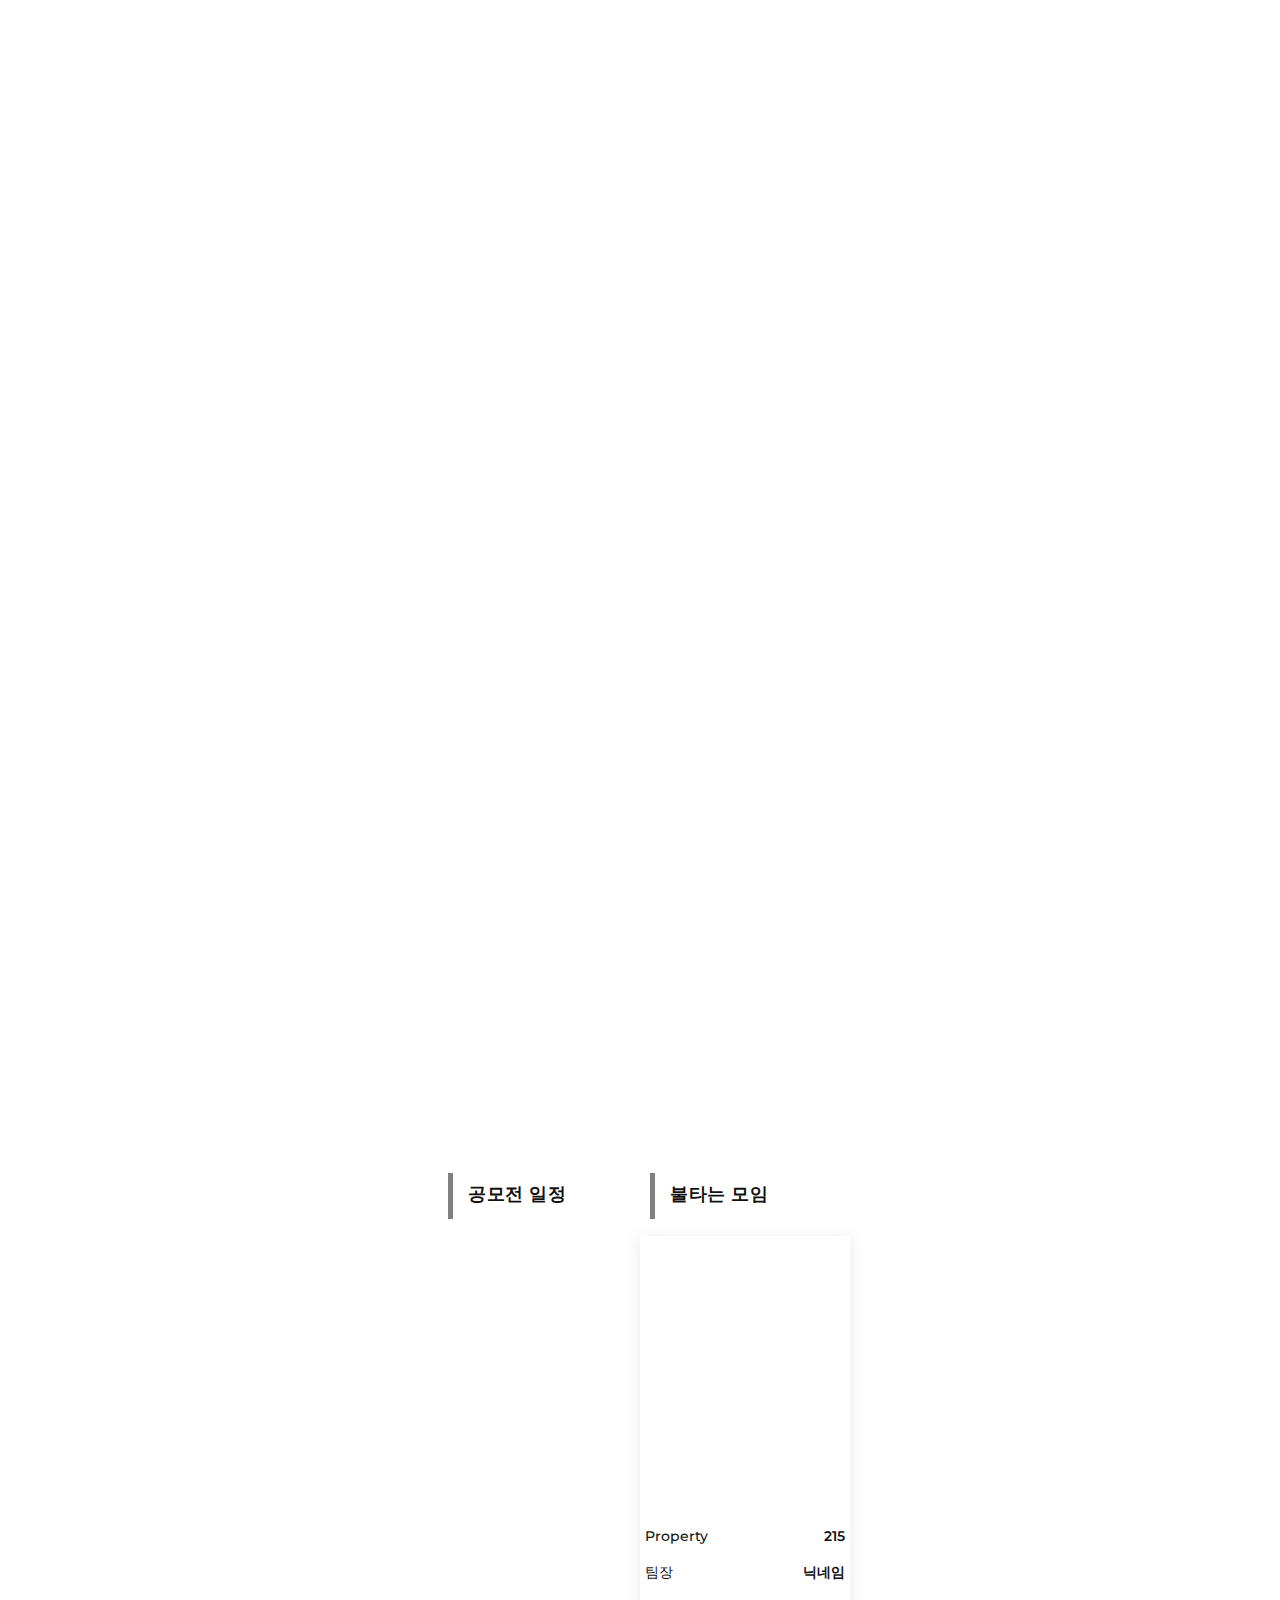
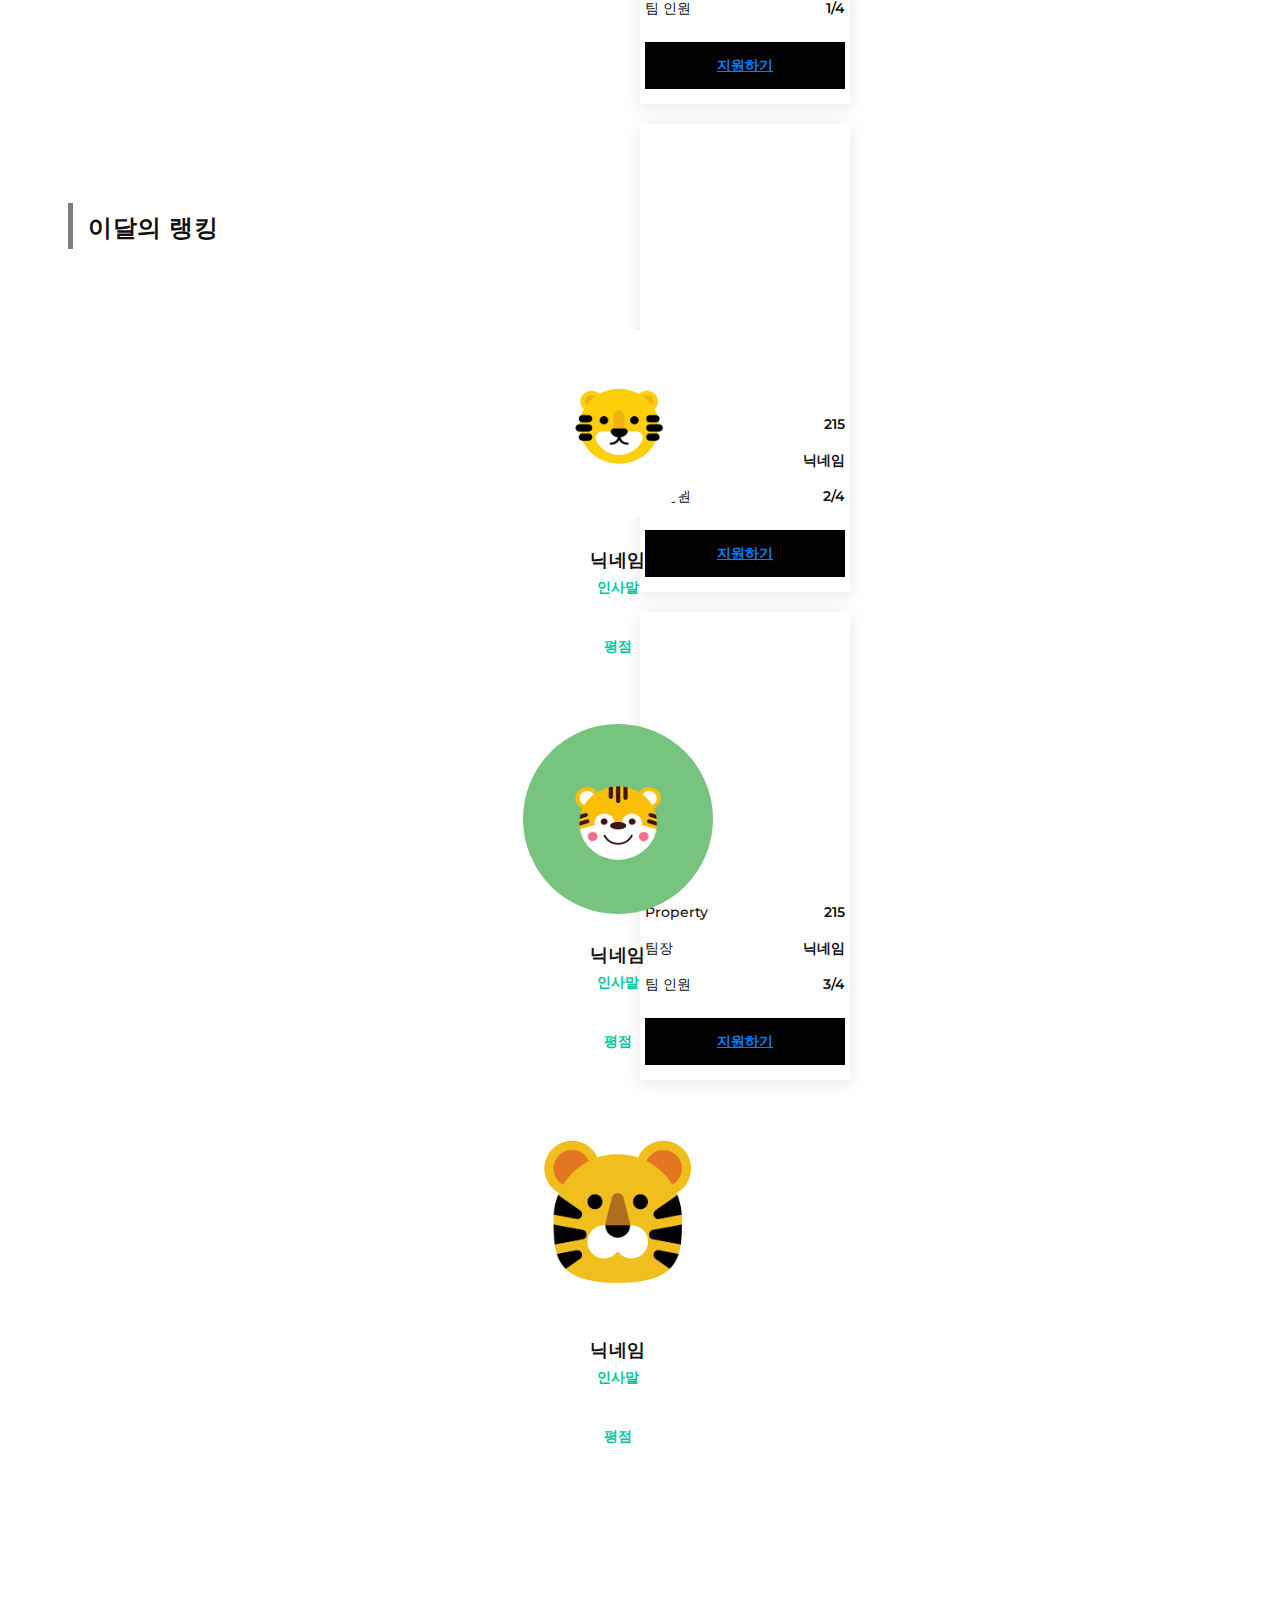
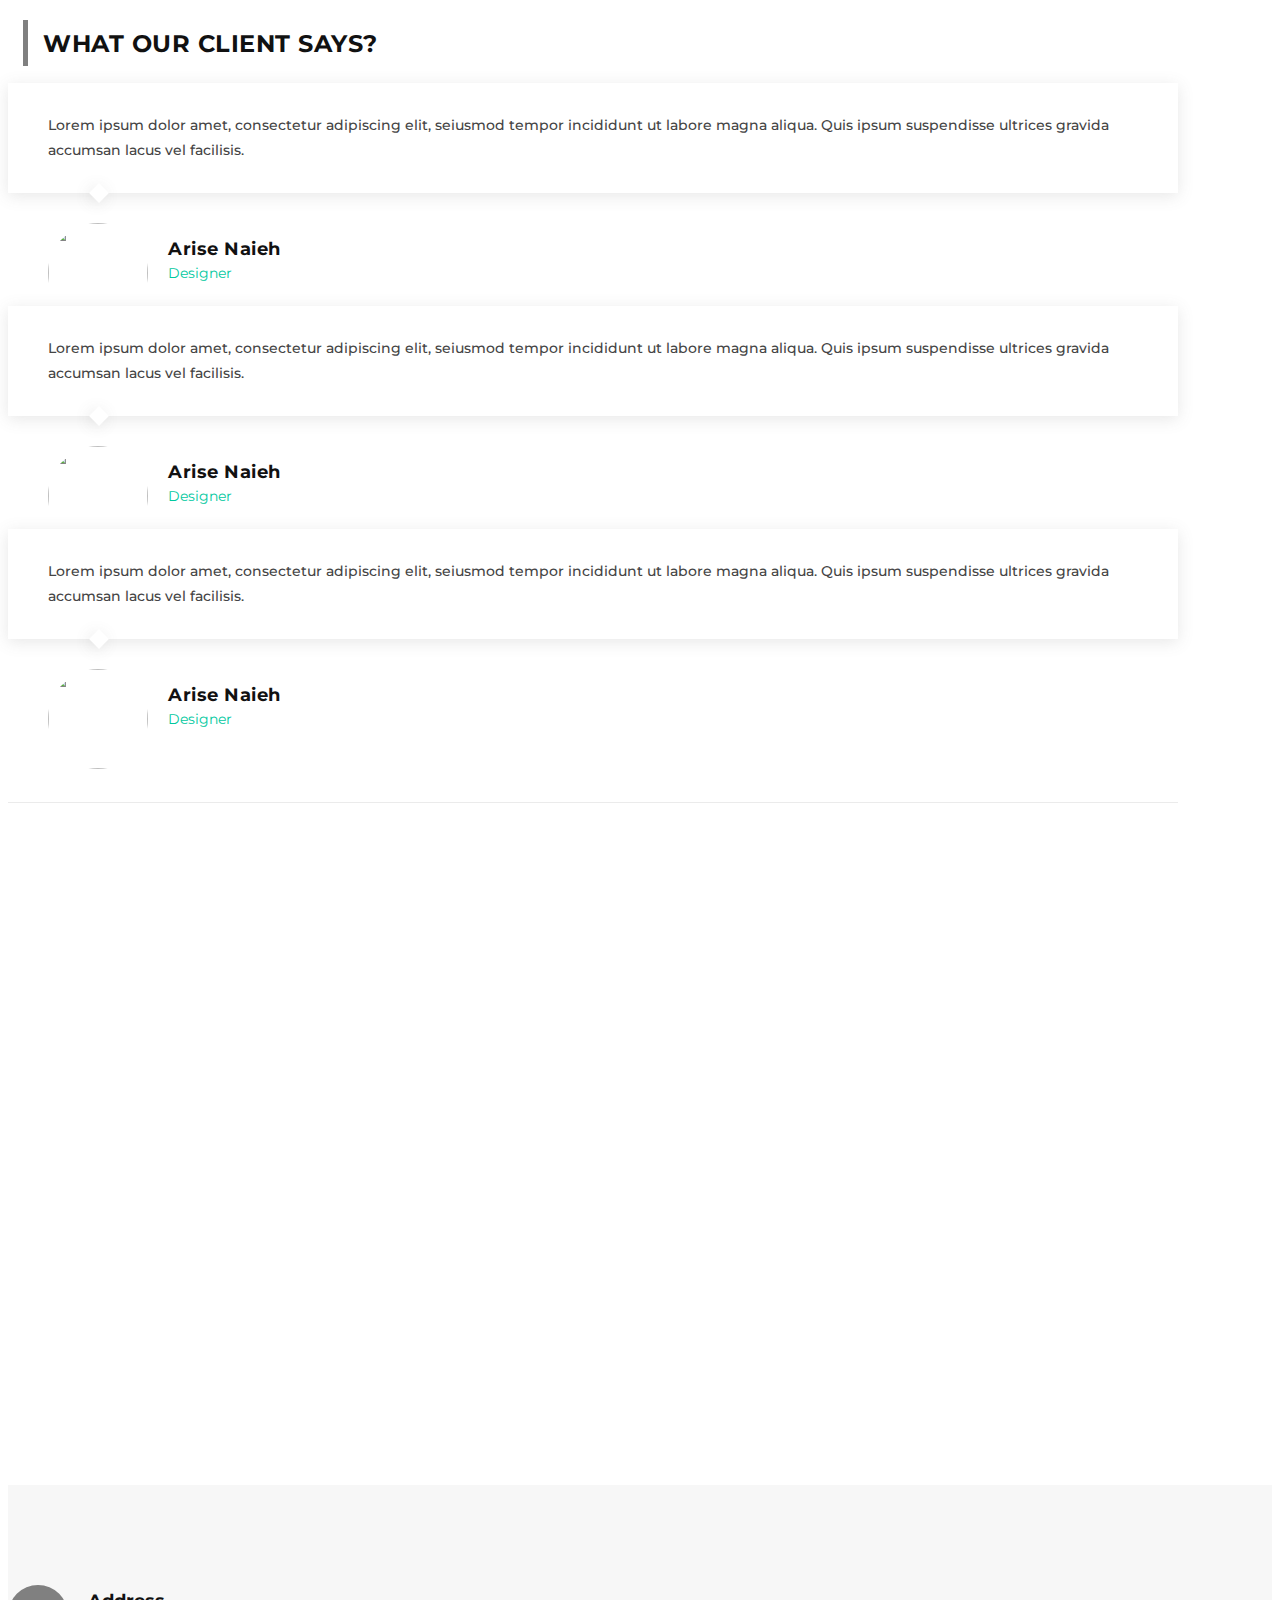
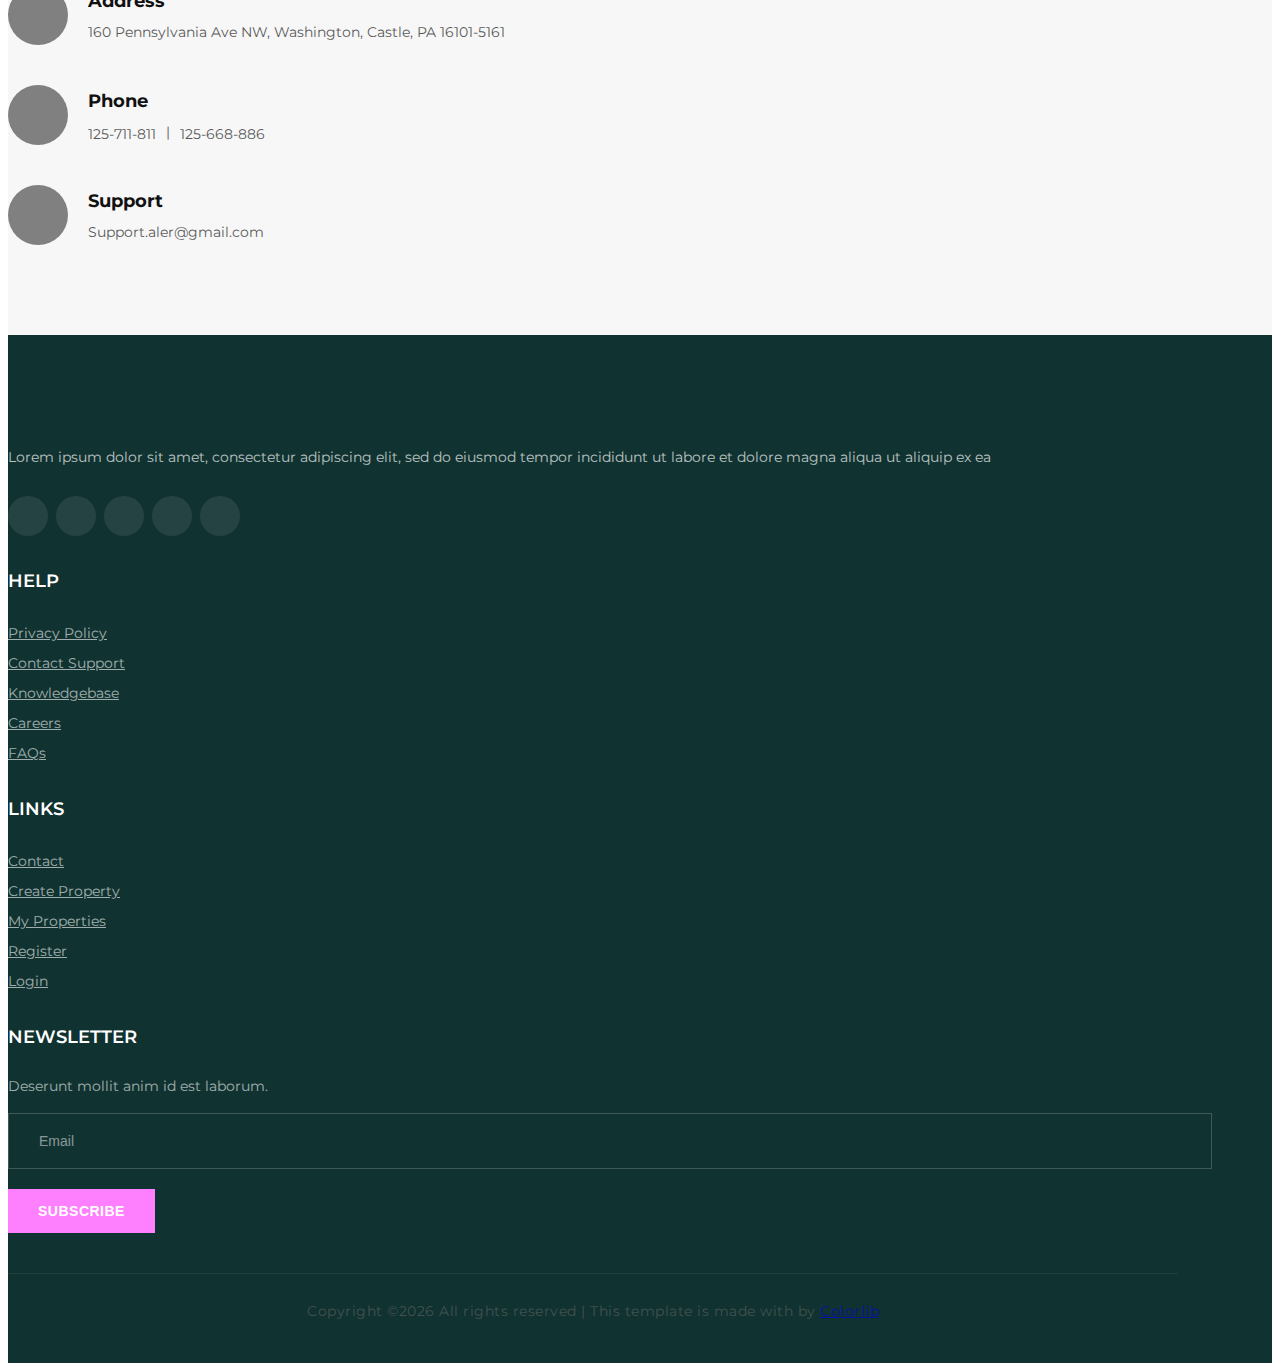
==== commit 7c44b7ca: "이달의 랭킹" ====
--- a/LarvaPro/src/main/webapp/index.html
+++ b/LarvaPro/src/main/webapp/index.html
@@ -352,385 +352,49 @@
   	
 <!-- calendar Section End -->
 
-    <!-- Property Section Begin -->
-    <section class="property-section latest-property-section spad">
-        <div class="container">
-            <div class="row">
-                <div class="col-lg-5">
-                    <div class="section-title">
-                        <h4>Latest PROPERTY</h4>
-                    </div>
-                </div>
-                <div class="col-lg-7">
-                    <div class="property-controls">
-                        <ul>
-                            <li data-filter="all">All</li>
-                            <li data-filter=".apart">Apartment</li>
-                            <li data-filter=".house">House</li>
-                            <li data-filter=".office">Office</li>
-                            <li data-filter=".hotel">Hotel</li>
-                            <li data-filter=".restaurent">Restaurent</li>
-                        </ul>
-                    </div>
-                </div>
-            </div>
-            <div class="row property-filter">
-                <div class="col-lg-4 col-md-6 mix all house">
-                    <div class="property-item">
-                        <div class="pi-pic set-bg" data-setbg="img/property/property-1.jpg">
-                            <div class="label">For rent</div>
-                        </div>
-                        <div class="pi-text">
-                            <a href="#" class="heart-icon"><span class="icon_heart_alt"></span></a>
-                            <div class="pt-price">$ 289.0<span>/month</span></div>
-                            <h5><a href="#">Home in Merrick Way</a></h5>
-                            <p><span class="icon_pin_alt"></span> 3 Middle Winchendon Rd, Rindge, NH 03461</p>
-                            <ul>
-                                <li><i class="fa fa-object-group"></i> 2, 283</li>
-                                <li><i class="fa fa-bathtub"></i> 03</li>
-                                <li><i class="fa fa-bed"></i> 05</li>
-                                <li><i class="fa fa-automobile"></i> 01</li>
-                            </ul>
-                            <div class="pi-agent">
-                                <div class="pa-item">
-                                    <div class="pa-info">
-                                        <img src="img/property/posted-by/pb-1.jpg" alt="">
-                                        <h6>Ashton Kutcher</h6>
-                                    </div>
-                                    <div class="pa-text">
-                                        123-455-688
-                                    </div>
-                                </div>
-                            </div>
-                        </div>
-                    </div>
-                </div>
-                <div class="col-lg-4 col-md-6 mix all restaurent hotel">
-                    <div class="property-item">
-                        <div class="pi-pic set-bg" data-setbg="img/property/property-2.jpg">
-                            <div class="label c-red">For rent</div>
-                        </div>
-                        <div class="pi-text">
-                            <a href="#" class="heart-icon"><span class="icon_heart_alt"></span></a>
-                            <div class="pt-price">$ 289.0</div>
-                            <h5><a href="#">Unimont Aurum</a></h5>
-                            <p><span class="icon_pin_alt"></span> Gut No.102, Opp. HP Petrol Pump, Karjat</p>
-                            <ul>
-                                <li><i class="fa fa-object-group"></i> 2, 283</li>
-                                <li><i class="fa fa-bathtub"></i> 03</li>
-                                <li><i class="fa fa-bed"></i> 05</li>
-                                <li><i class="fa fa-automobile"></i> 01</li>
-                            </ul>
-                            <div class="pi-agent">
-                                <div class="pa-item">
-                                    <div class="pa-info">
-                                        <img src="img/property/posted-by/pb-1.jpg" alt="">
-                                        <h6>Ashton Kutcher</h6>
-                                    </div>
-                                    <div class="pa-text">
-                                        123-455-688
-                                    </div>
-                                </div>
-                            </div>
-                        </div>
-                    </div>
-                </div>
-                <div class="col-lg-4 col-md-6 mix all apart office">
-                    <div class="property-item">
-                        <div class="pi-pic set-bg" data-setbg="img/property/property-2.jpg">
-                            <div class="label c-red">For rent</div>
-                        </div>
-                        <div class="pi-text">
-                            <a href="#" class="heart-icon"><span class="icon_heart_alt"></span></a>
-                            <div class="pt-price">$ 289.0</div>
-                            <h5><a href="#">Vrindavan Flora</a></h5>
-                            <p><span class="icon_pin_alt"></span> No. 15, 16, 17-1A And 17-2, Rasayani, Rasayani</p>
-                            <ul>
-                                <li><i class="fa fa-object-group"></i> 2, 283</li>
-                                <li><i class="fa fa-bathtub"></i> 03</li>
-                                <li><i class="fa fa-bed"></i> 05</li>
-                                <li><i class="fa fa-automobile"></i> 01</li>
-                            </ul>
-                            <div class="pi-agent">
-                                <div class="pa-item">
-                                    <div class="pa-info">
-                                        <img src="img/property/posted-by/pb-1.jpg" alt="">
-                                        <h6>Ashton Kutcher</h6>
-                                    </div>
-                                    <div class="pa-text">
-                                        123-455-688
-                                    </div>
-                                </div>
-                            </div>
-                        </div>
-                    </div>
-                </div>
-                <div class="col-lg-4 col-md-6 mix all hotel restaruent">
-                    <div class="property-item">
-                        <div class="pi-pic set-bg" data-setbg="img/property/property-4.jpg">
-                            <div class="label c-red">For rent</div>
-                        </div>
-                        <div class="pi-text">
-                            <a href="#" class="heart-icon"><span class="icon_heart_alt"></span></a>
-                            <div class="pt-price">$ 289.0</div>
-                            <h5><a href="#">Shramik Vaibhav</a></h5>
-                            <p><span class="icon_pin_alt"></span> 12 Pt at Shedung, Panvel, Raigarh, Navi Mumbai</p>
-                            <ul>
-                                <li><i class="fa fa-object-group"></i> 2, 283</li>
-                                <li><i class="fa fa-bathtub"></i> 03</li>
-                                <li><i class="fa fa-bed"></i> 05</li>
-                                <li><i class="fa fa-automobile"></i> 01</li>
-                            </ul>
-                            <div class="pi-agent">
-                                <div class="pa-item">
-                                    <div class="pa-info">
-                                        <img src="img/property/posted-by/pb-1.jpg" alt="">
-                                        <h6>Ashton Kutcher</h6>
-                                    </div>
-                                    <div class="pa-text">
-                                        123-455-688
-                                    </div>
-                                </div>
-                            </div>
-                        </div>
-                    </div>
-                </div>
-                <div class="col-lg-4 col-md-6 mix all office hotel">
-                    <div class="property-item">
-                        <div class="pi-pic set-bg" data-setbg="img/property/property-5.jpg">
-                            <div class="label c-magenta">For rent</div>
-                        </div>
-                        <div class="pi-text">
-                            <a href="#" class="heart-icon"><span class="icon_heart_alt"></span></a>
-                            <div class="pt-price">$ 289.0</div>
-                            <h5><a href="#">Poddar Wondercity</a></h5>
-                            <p><span class="icon_pin_alt"></span> Badlapur East, Beyond Thane</p>
-                            <ul>
-                                <li><i class="fa fa-object-group"></i> 2, 283</li>
-                                <li><i class="fa fa-bathtub"></i> 03</li>
-                                <li><i class="fa fa-bed"></i> 05</li>
-                                <li><i class="fa fa-automobile"></i> 01</li>
-                            </ul>
-                            <div class="pi-agent">
-                                <div class="pa-item">
-                                    <div class="pa-info">
-                                        <img src="img/property/posted-by/pb-1.jpg" alt="">
-                                        <h6>Ashton Kutcher</h6>
-                                    </div>
-                                    <div class="pa-text">
-                                        123-455-688
-                                    </div>
-                                </div>
-                            </div>
-                        </div>
-                    </div>
-                </div>
-                <div class="col-lg-4 col-md-6 mix house apart office">
-                    <div class="property-item">
-                        <div class="pi-pic set-bg" data-setbg="img/property/property-6.jpg">
-                            <div class="label">For rent</div>
-                        </div>
-                        <div class="pi-text">
-                            <a href="#" class="heart-icon"><span class="icon_heart_alt"></span></a>
-                            <div class="pt-price">$ 289.0<span>/month</span></div>
-                            <h5><a href="#">GoldCrest Residency</a></h5>
-                            <p><span class="icon_pin_alt"></span> No.7, Sector- 11, Ghansoli, Mumbai, Navi Mumbai</p>
-                            <ul>
-                                <li><i class="fa fa-object-group"></i> 2, 283</li>
-                                <li><i class="fa fa-bathtub"></i> 03</li>
-                                <li><i class="fa fa-bed"></i> 05</li>
-                                <li><i class="fa fa-automobile"></i> 01</li>
-                            </ul>
-                            <div class="pi-agent">
-                                <div class="pa-item">
-                                    <div class="pa-info">
-                                        <img src="img/property/posted-by/pb-1.jpg" alt="">
-                                        <h6>Ashton Kutcher</h6>
-                                    </div>
-                                    <div class="pa-text">
-                                        123-455-688
-                                    </div>
-                                </div>
-                            </div>
-                        </div>
-                    </div>
-                </div>
-            </div>
-        </div>
-    </section>
-    <!-- Property Section End -->
-
-    <!-- Chooseus Section Begin -->
-    <section class="chooseus-section spad set-bg" data-setbg="img/chooseus/chooseus-bg.jpg">
-        <div class="container">
-            <div class="row">
-                <div class="col-lg-8">
-                    <div class="chooseus-text">
-                        <div class="section-title">
-                            <h4>Why choose us</h4>
-                        </div>
-                        <p>Lorem Ipsum has been the industry’s standard dummy text ever since the 1500s, when an unknown
-                            printer took a galley of type and scrambled it to make a type specimen book.</p>
-                    </div>
-                    <div class="chooseus-features">
-                        <div class="cf-item">
-                            <div class="cf-pic">
-                                <img src="img/chooseus/chooseus-icon-1.png" alt="">
-                            </div>
-                            <div class="cf-text">
-                                <h5>Find your future home</h5>
-                                <p>We help you find a new home by offering a smart real estate.</p>
-                            </div>
-                        </div>
-                        <div class="cf-item">
-                            <div class="cf-pic">
-                                <img src="img/chooseus/chooseus-icon-2.png" alt="">
-                            </div>
-                            <div class="cf-text">
-                                <h5>Buy or rent homes</h5>
-                                <p>Millions of houses and apartments in your favourite cities</p>
-                            </div>
-                        </div>
-                        <div class="cf-item">
-                            <div class="cf-pic">
-                                <img src="img/chooseus/chooseus-icon-3.png" alt="">
-                            </div>
-                            <div class="cf-text">
-                                <h5>Experienced agents</h5>
-                                <p>Find an agent who knows your market best</p>
-                            </div>
-                        </div>
-                        <div class="cf-item">
-                            <div class="cf-pic">
-                                <img src="img/chooseus/chooseus-icon-4.png" alt="">
-                            </div>
-                            <div class="cf-text">
-                                <h5>List your own property</h5>
-                                <p>Sign up now and sell or rent your own properties</p>
-                            </div>
-                        </div>
-                    </div>
-                </div>
-            </div>
-        </div>
-    </section>
-    <!-- Chooseus Section End -->
-
-    <!-- Feature Property Section Begin -->
-    <section class="feature-property-section spad">
-        <div class="container">
-            <div class="row">
-                <div class="col-lg-4 p-0">
-                    <div class="feature-property-left">
-                        <div class="section-title">
-                            <h4>Feature PROPERTY</h4>
-                        </div>
-                        <ul>
-                            <li>Apartment</li>
-                            <li>House</li>
-                            <li>Office</li>
-                            <li>Hotel</li>
-                            <li>Villa</li>
-                            <li>Restaurent</li>
-                        </ul>
-                        <a href="#">View all property</a>
-                    </div>
-                </div>
-                <div class="col-lg-8 p-0">
-                    <div class="fp-slider owl-carousel">
-                        <div class="fp-item set-bg" data-setbg="img/feature-property/fp-1.jpg">
-                            <div class="fp-text">
-                                <h5 class="title">Home in Merrick Way</h5>
-                                <p><span class="icon_pin_alt"></span> 3 Middle Winchendon Rd, Rindge, NH 03461</p>
-                                <div class="label">For Rent</div>
-                                <h5>$ 289.0<span>/month</span></h5>
-                                <ul>
-                                    <li><i class="fa fa-object-group"></i> 2, 283</li>
-                                    <li><i class="fa fa-bathtub"></i> 03</li>
-                                    <li><i class="fa fa-bed"></i> 05</li>
-                                    <li><i class="fa fa-automobile"></i> 01</li>
-                                </ul>
-                            </div>
-                        </div>
-                        <div class="fp-item set-bg" data-setbg="img/feature-property/fp-2.jpg">
-                            <div class="fp-text">
-                                <h5 class="title">Home in Merrick Way</h5>
-                                <p><span class="icon_pin_alt"></span> 3 Middle Winchendon Rd, Rindge, NH 03461</p>
-                                <div class="label">For Rent</div>
-                                <h5>$ 289.0<span>/month</span></h5>
-                                <ul>
-                                    <li><i class="fa fa-object-group"></i> 2, 283</li>
-                                    <li><i class="fa fa-bathtub"></i> 03</li>
-                                    <li><i class="fa fa-bed"></i> 05</li>
-                                    <li><i class="fa fa-automobile"></i> 01</li>
-                                </ul>
-                            </div>
-                        </div>
-                    </div>
-                </div>
-            </div>
-        </div>
-    </section>
-    <!-- Feature Property Section End -->
-
-    <!-- Team Section Begin -->
+ <!-- Team Section Begin -->
     <section class="team-section spad">
         <div class="container">
             <div class="row">
                 <div class="col-lg-8 col-md-8">
-                    <div class="section-title">
-                        <h4>Latest Property</h4>
-                    </div>
-                </div>
-                <div class="col-lg-4 col-md-4">
-                    <div class="team-btn">
-                        <a href="#"><i class="fa fa-user"></i> ALL counselor</a>
-                    </div>
-                </div>
-            </div>
-            <div class="row">
+                    <div class="section-title" style="margin-left : 60px">
+                        <h4>이달의 랭킹</h4>
+                    </div>
+                </div>
+                
+            </div>
+            <div class="row" style="margin-left : 50px">
                 <div class="col-md-4">
                     <div class="ts-item">
                         <div class="ts-text">
-                            <img src="img/team/team-1.jpg" alt="">
-                            <h5>Ashton Kutcher</h5>
-                            <span>123-455-688</span>
-                            <p>Ipsum dolor amet, consectetur adipiscing elit, eiusmod tempor incididunt lorem.</p>
-                            <div class="ts-social">
-                                <a href="#"><i class="fa fa-facebook"></i></a>
-                                <a href="#"><i class="fa fa-twitter"></i></a>
-                                <a href="#"><i class="fa fa-envelope-o"></i></a>
-                            </div>
+                            <img src="img/tiger/ho1.png" alt="">
+                            <h5>닉네임</h5>
+                            <span>인사말</span>
+                            <span>평점</span>
+                            <p>공모전 수상 내역</p>
+                            
                         </div>
                     </div>
                 </div>
                 <div class="col-md-4">
                     <div class="ts-item">
                         <div class="ts-text">
-                            <img src="img/team/team-2.jpg" alt="">
-                            <h5>Ashton Kutcher</h5>
-                            <span>123-455-688</span>
-                            <p>Ipsum dolor amet, consectetur adipiscing elit, eiusmod tempor incididunt lorem.</p>
-                            <div class="ts-social">
-                                <a href="#"><i class="fa fa-facebook"></i></a>
-                                <a href="#"><i class="fa fa-twitter"></i></a>
-                                <a href="#"><i class="fa fa-envelope-o"></i></a>
-                            </div>
+                            <img src="img/tiger/ho2.png" alt="">
+                             <h5>닉네임</h5>
+                            <span>인사말</span>
+                            <span>평점</span>
+                            <p>공모전 수상 내역</p>
                         </div>
                     </div>
                 </div>
                 <div class="col-md-4">
                     <div class="ts-item">
                         <div class="ts-text">
-                            <img src="img/team/team-3.jpg" alt="">
-                            <h5>Ashton Kutcher</h5>
-                            <span>123-455-688</span>
-                            <p>Ipsum dolor amet, consectetur adipiscing elit, eiusmod tempor incididunt lorem.</p>
-                            <div class="ts-social">
-                                <a href="#"><i class="fa fa-facebook"></i></a>
-                                <a href="#"><i class="fa fa-twitter"></i></a>
-                                <a href="#"><i class="fa fa-envelope-o"></i></a>
-                            </div>
+                            <img src="img/tiger/ho3.png" alt="">
+                             <h5>닉네임</h5>
+                            <span>인사말</span>
+                            <span>평점</span>
+                            <p>공모전 수상 내역</p>
                         </div>
                     </div>
                 </div>
@@ -739,42 +403,23 @@
     </section>
     <!-- Team Section End -->
 
-    <!-- Categories Section Begin -->
-    <section class="categories-section">
-        <div class="cs-item-list">
-            <div class="cs-item set-bg" data-setbg="img/categories/cat-1.jpg">
-                <div class="cs-text">
-                    <h5>Apartment</h5>
-                    <span>230 property</span>
-                </div>
-            </div>
-            <div class="cs-item set-bg" data-setbg="img/categories/cat-2.jpg">
-                <div class="cs-text">
-                    <h5>Villa</h5>
-                    <span>230 property</span>
-                </div>
-            </div>
-            <div class="cs-item set-bg" data-setbg="img/categories/cat-3.jpg">
-                <div class="cs-text">
-                    <h5>House</h5>
-                    <span>230 property</span>
-                </div>
-            </div>
-            <div class="cs-item set-bg" data-setbg="img/categories/cat-4.jpg">
-                <div class="cs-text">
-                    <h5>Restaurent</h5>
-                    <span>230 property</span>
-                </div>
-            </div>
-            <div class="cs-item set-bg" data-setbg="img/categories/cat-5.jpg">
-                <div class="cs-text">
-                    <h5>Office</h5>
-                    <span>230 property</span>
-                </div>
-            </div>
-        </div>
-    </section>
-    <!-- Categories Section End -->
+
+
+
+
+
+
+
+
+
+    
+
+   
+  
+
+   
+
+   
 
     <!-- Testimonial Section Begin -->
     <section class="testimonial-section spad">
--- a/LarvaPro/src/main/webapp/css/style.css
+++ b/LarvaPro/src/main/webapp/css/style.css
@@ -162,7 +162,7 @@
 
 .spad {
   padding-top: 100px;
-  padding-bottom: 100px;
+  padding-bottom: 50px;
 }
 
 .spad-2 {
@@ -1182,7 +1182,7 @@
   Team Section
 -----------------------*/
 .team-section {
-  background: #f5f5f5;
+  background: #ffffff;
 }
 .team-section .section-title {
   margin-bottom: 50px;
@@ -2602,16 +2602,16 @@
 
 .calbul{
 	width : 100%;
-	height : 900px;
+	height : 600px;
 }
 .calbul .cal-left{
 	width : 50%;
-	height : 800px;
+	height : 600px;
 	float: left;
 }
 .calbul .cal-right{
 	width : 50%;
-	height : 800px;
+	height : 600px;
 	float: right;
 }
 
@@ -4298,7 +4298,7 @@
 
   .bh-text ul li:after {
     display: none;
-  }
+  } 
 
   .blog-details-content .bc-related-post .next-post {
     float: none;
